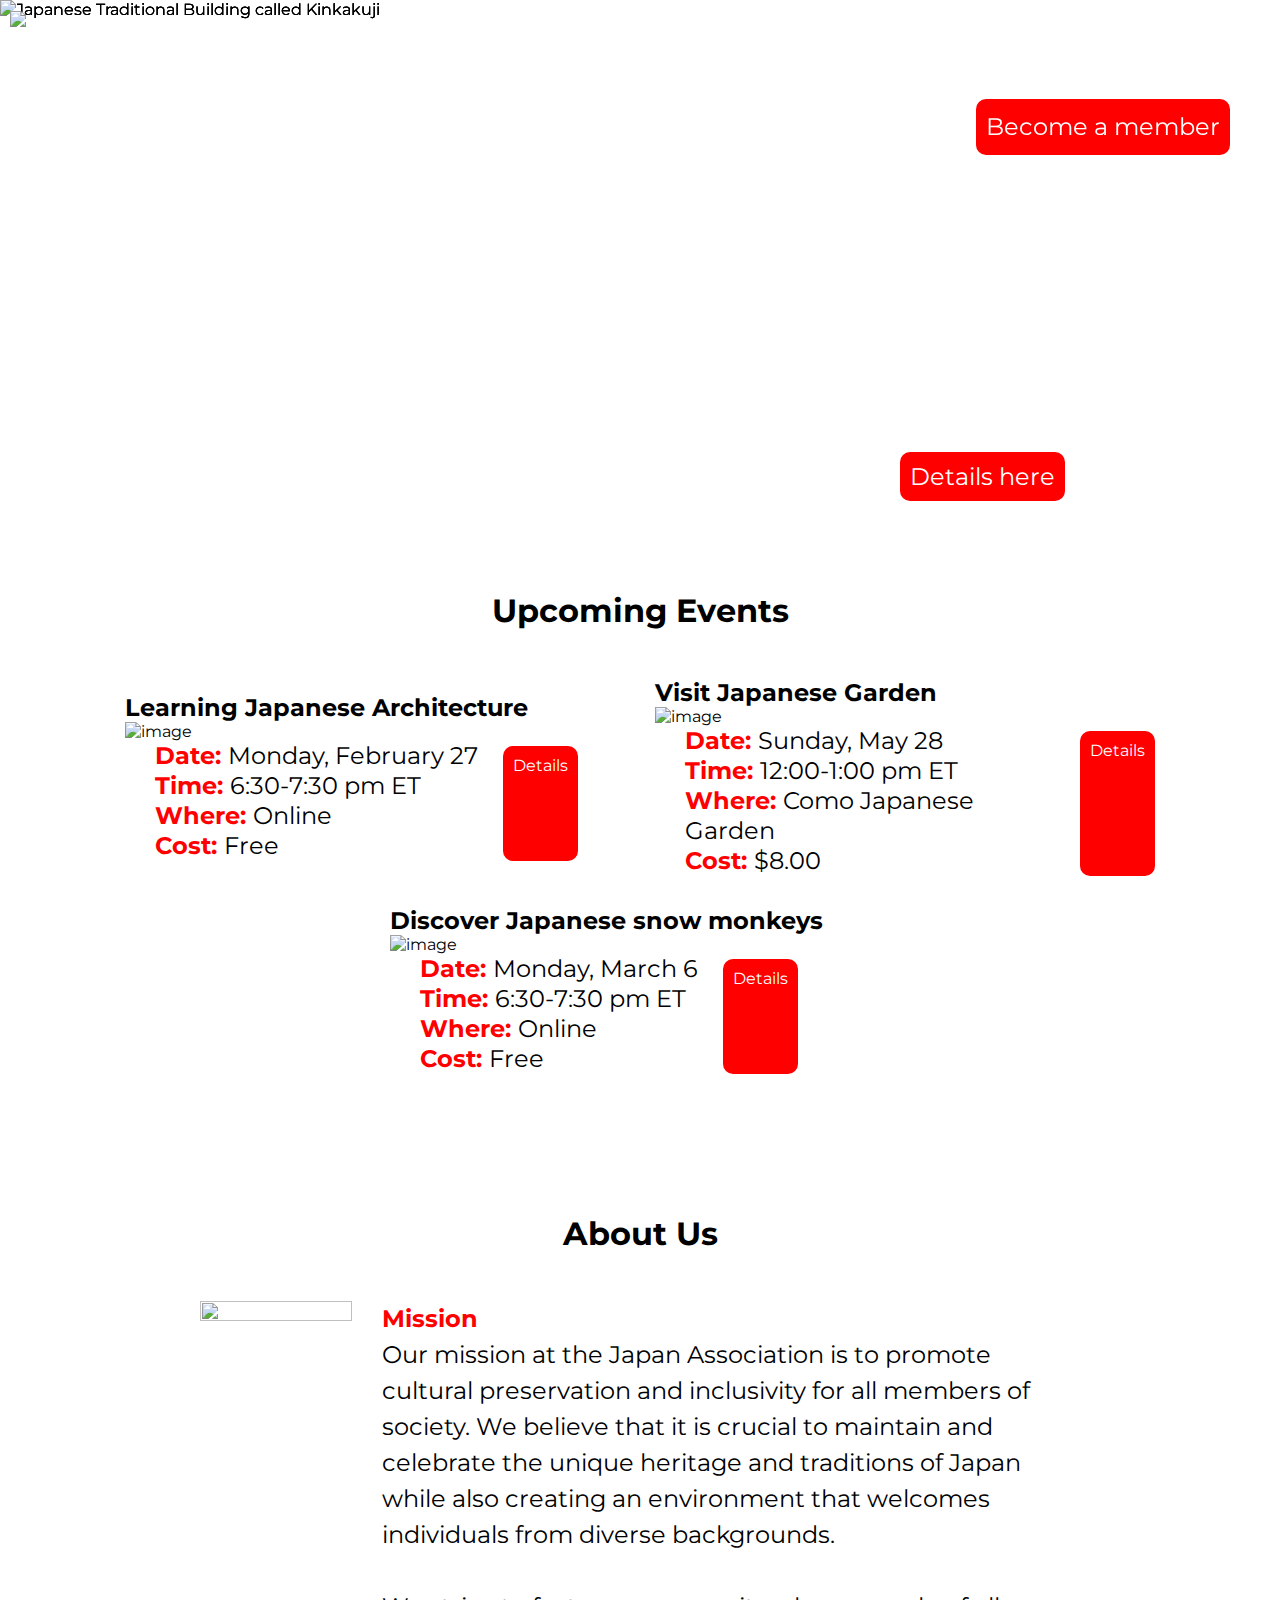
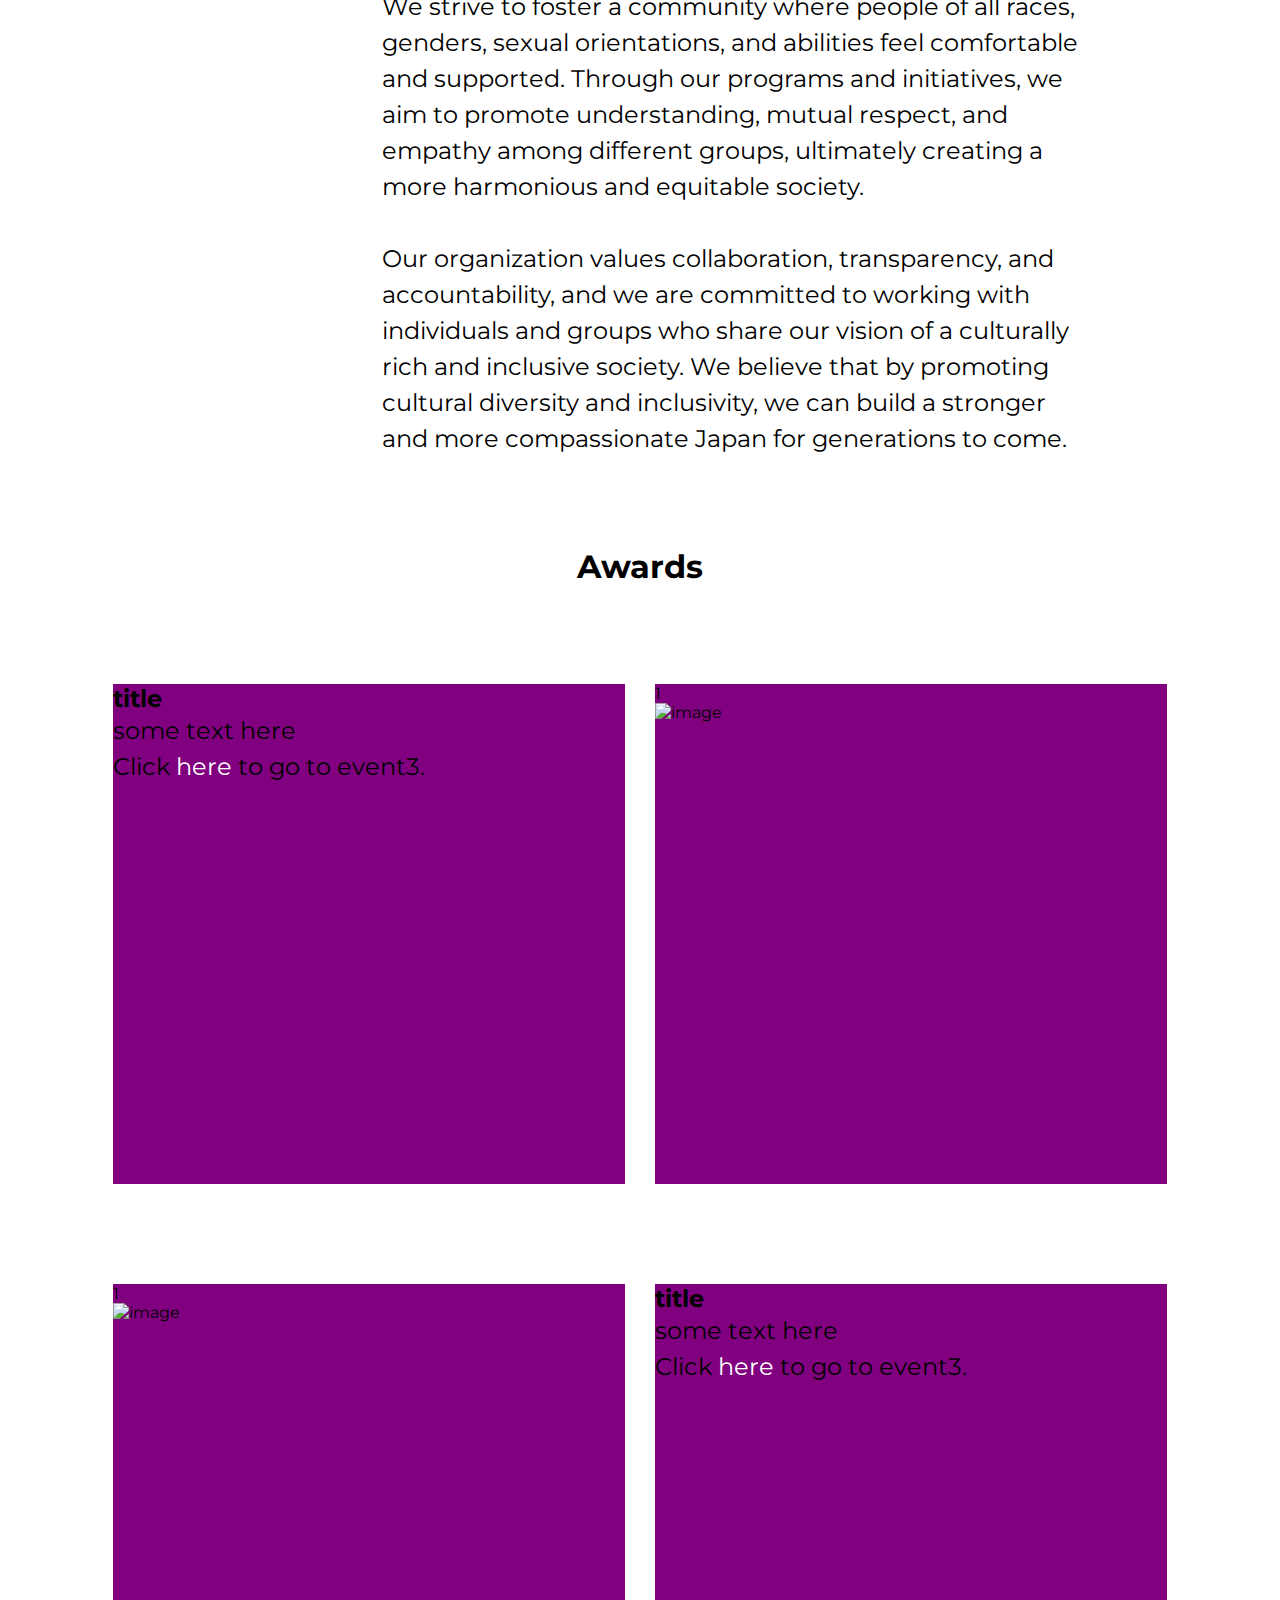
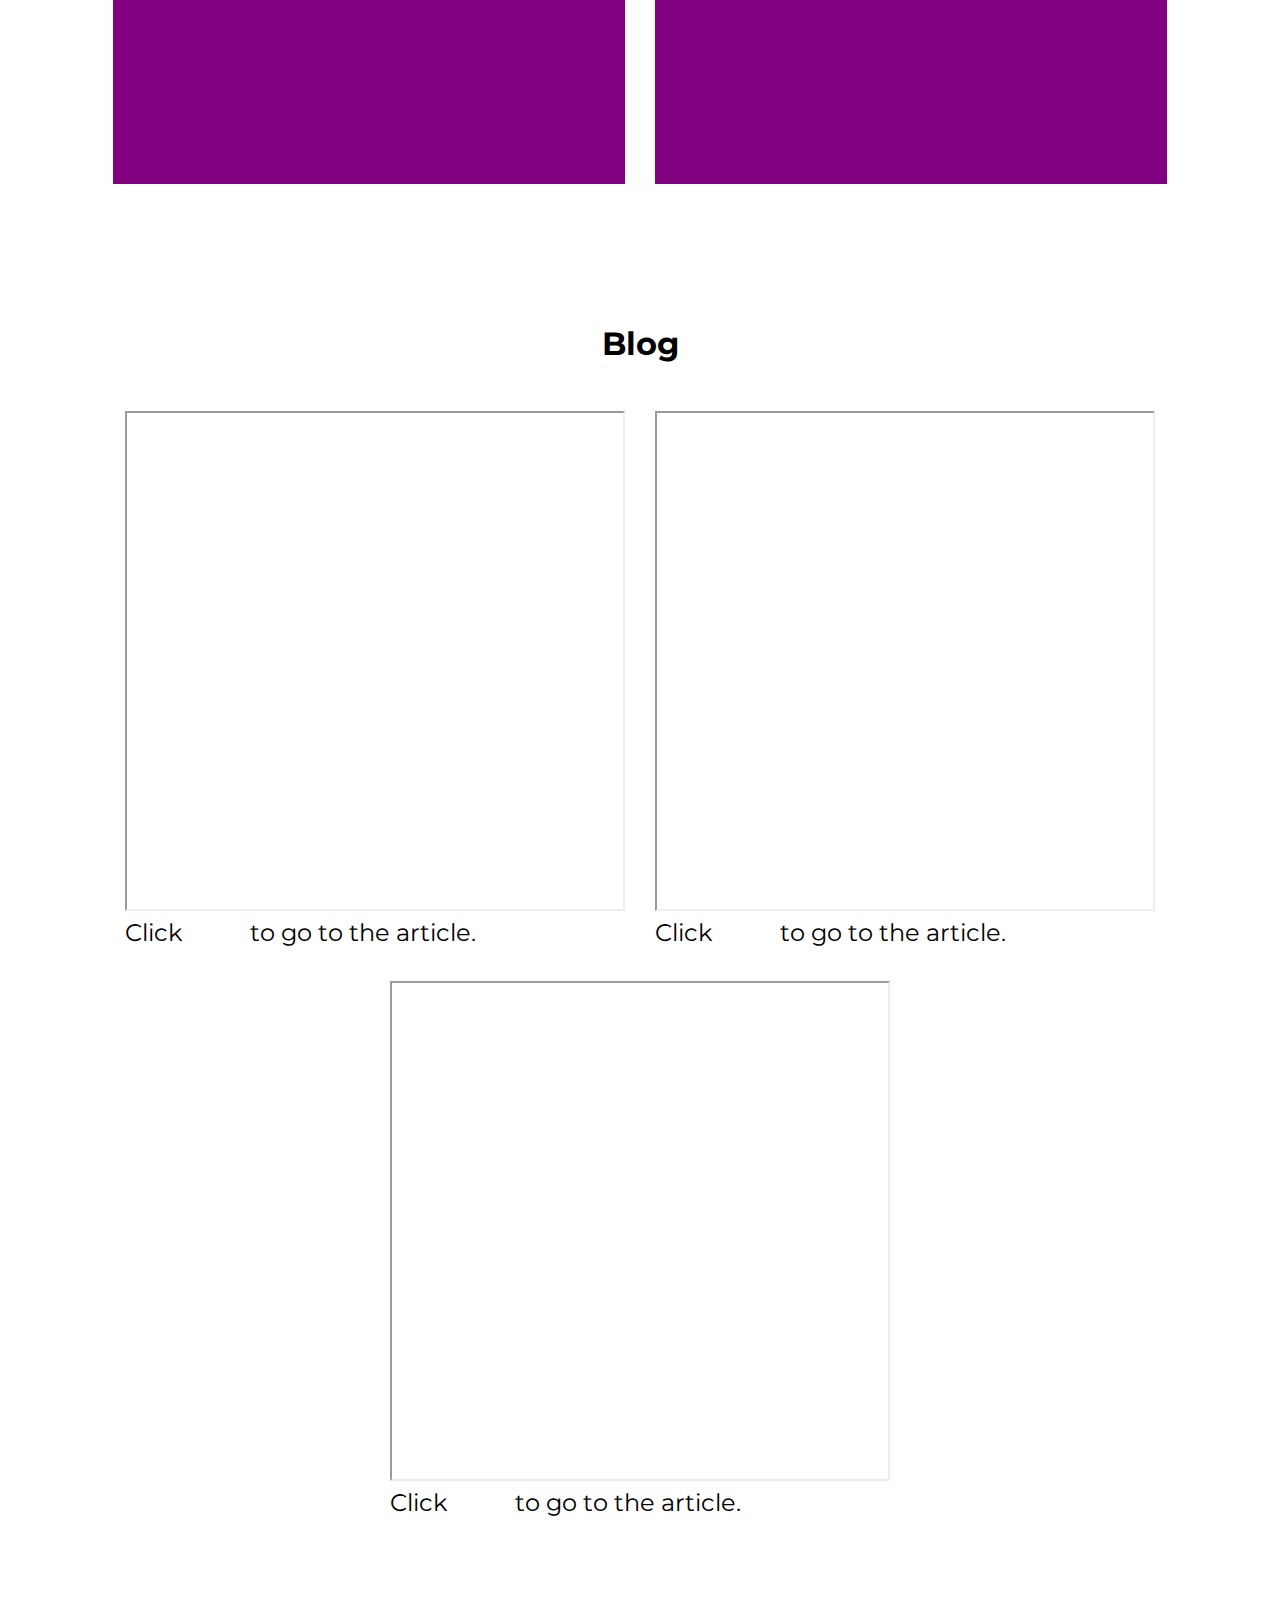
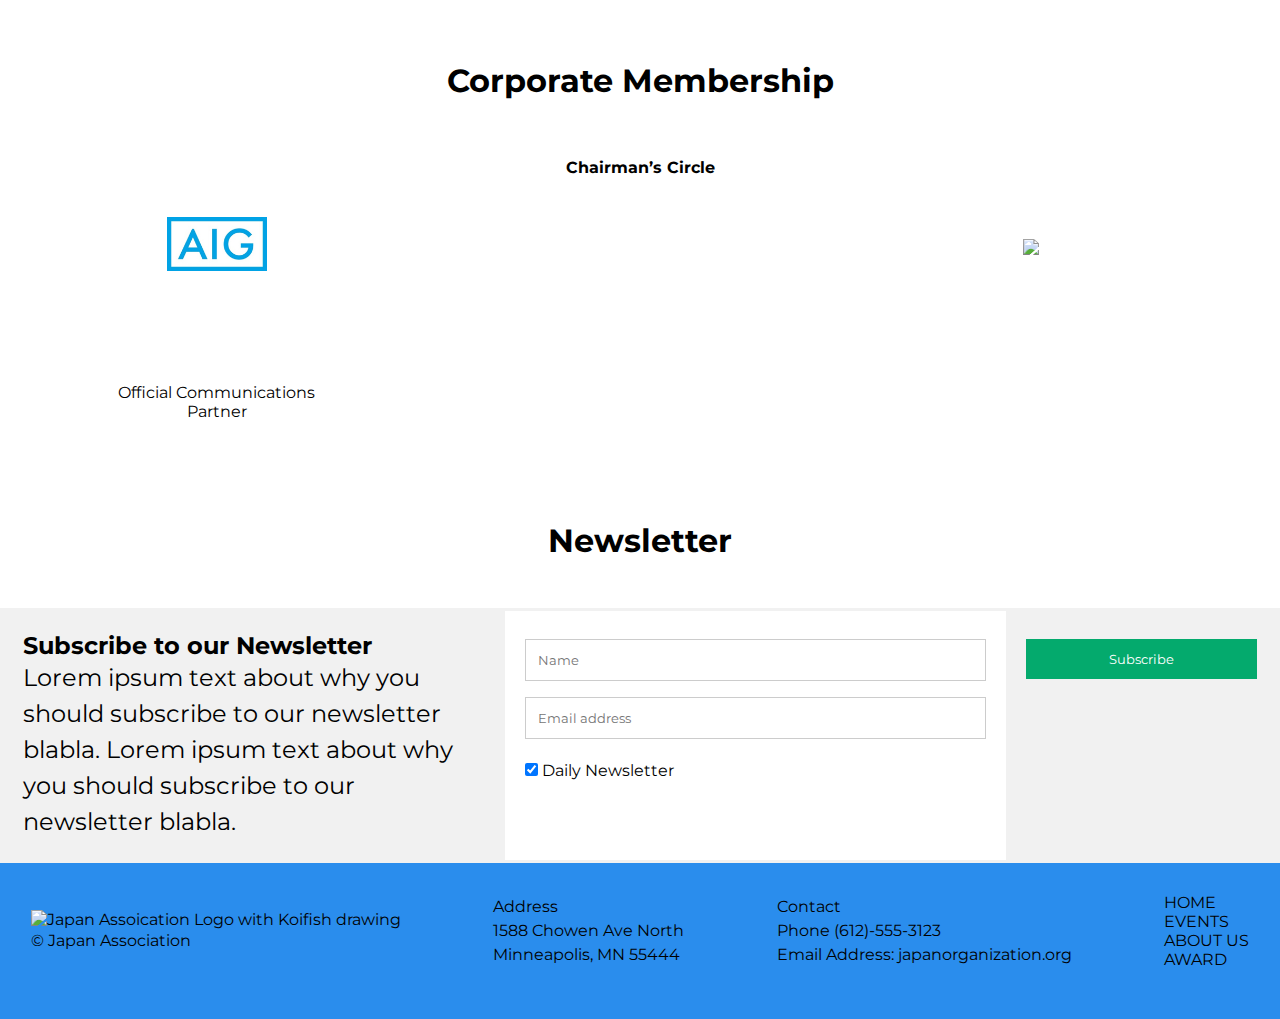
==== index.html @ a6bdae88 "added events images" ====
<!DOCTYPE html>
<html lang="en">

<head>
    <meta charset="UTF-8">
    <meta http-equiv="X-UA-Compatible" content="IE=edge">
    <meta name="viewport" content="width=device-width, initial-scale=1.0">
    <title>Japanese Association</title>
    <link rel="stylesheet" href="style.css">
    <script defer src="script.js"></script>
</head>

<body>
    <img id="hero-image" src="images/sakura-season.jpg" alt="Japanese Traditional Building called Kinkakuji">
    <img id="hero-image" src="https://cdn.pixabay.com/photo/2020/07/23/01/16/heritage-5430081_960_720.jpg"
        alt="Japanese Traditional Building called Kinkakuji">
    <img id="hero-image" src="https://cdn.pixabay.com/photo/2016/11/14/03/43/kimono-1822520_960_720.jpg"
        alt="Japanese Traditional Building called Kinkakuji">



    <header class="header">
        <img id="logo" src="images/Koifish-blue.png" alt="Japan Assoication Logo with Koifish drawing" width="100px">
        <ul class="links">
            <li class="link-item">
                <a href="#home" class="link">HOME</a>
            </li>
            <li class="link-item">
                <a href="#events" class="link">EVENTS</a>
            </li>
            <li class="link-item">
                <a href="#about-us" class="link">ABOUT US</a>
            </li>
            <li class="link-item">
                <a href="#award" class="link">AWARD</a>
            </li>
            <li class="link-item member-btn">
                <a href="membership.html" class="link">Become a member</a>
            </li>
        </ul>
    </header>
    <div>
        <h1>Learning Japan Together</h1>
        <p class="header-text">We can discover the cultural new perspective. We can discover the cultural new
            perspective</p>
        <a class="detail-btn" href="#recipe-btn">Details here</a>
    </div>
    <main>
        <section class="event">
            <h1 class="section-header">Upcoming Events</h1>
            <div class="card">
                <div class="item item01">
                    <figure>
                        <h2><a class="event-title-link" href="event1.html#event1-bottom">Learning Japanese Architecture</a></h2>
                        <img class="event-image" src="images/kinkakuji2.jpg" alt="image" width="">
                        <div class="fc-event">
                            <ul class="event-ul">
                                <li class="event-info"><strong>Date: </strong> Monday, February 27</li>
                                <li class="event-info"><strong>Time: </strong>6:30-7:30 pm ET</li>
                                <li class="event-info"><strong>Where: </strong>Online</li>
                                <li class="event-info"><strong>Cost: </strong>Free</li>
                            </ul>
                            <a class="rsvp-btn event-btn" href="#recipe-btn">Details</a>
                        </div>
                    </figure>
                </div>
                <div class="item item02">
                    <figure>
                        <h2><a class="event-title-link" href="event2.html#event2-bottom">Visit Japanese Garden</a></h2>
                        <img class="event-image" src="https://images.unsplash.com/photo-1615980460296-3fff46484fb1?ixlib=rb-4.0.3&ixid=MnwxMjA3fDB8MHxwaG90by1wYWdlfHx8fGVufDB8fHx8&auto=format&fit=crop&w=1170&q=80" alt="image" width="">
                        <div class="fc-event">
                            <ul class="event-ul">
                                <li class="event-info"><strong>Date: </strong> Sunday, May 28</li>
                                <li class="event-info"><strong>Time: </strong>12:00-1:00 pm ET</li>
                                <li class="event-info"><strong>Where: </strong>Como Japanese Garden</li>
                                <li class="event-info"><strong>Cost: </strong>$8.00</li>
                            </ul>
                            <a class="rsvp-btn event-btn" href="#recipe-btn">Details</a>
                        </div>
                    </figure>
                </div>
                <div class="item item03">
                    <h2><a class="event-title-link" href="event3.html#event3-bottom">Discover Japanese snow monkeys</a></h2>
                    <img class="event-image" src="images/japanese-monkey.jpg" alt="image" width="">
                    <div class="fc-event">
                        <ul class="event-ul">
                            <li class="event-info"><strong>Date: </strong> Monday, March 6</li>
                            <li class="event-info"><strong>Time: </strong>6:30-7:30 pm ET</li>
                            <li class="event-info"><strong>Where: </strong>Online</li>
                            <li class="event-info"><strong>Cost: </strong>Free</li>
                        </ul>
                        <a class="rsvp-btn event-btn" href="#recipe-btn">Details</a>
                    </div>
                </div>
            </div>
        </section>
        <section class="about-us">
            <h1 class="section-header">About Us</h1>
            <div class="fc-about-us">
                <img class="second-hero" width="300" height="300" src="https://images.unsplash.com/photo-1500350871456-720898d487ac?ixlib=rb-4.0.3&ixid=MnwxMjA3fDB8MHxwaG90by1wYWdlfHx8fGVufDB8fHx8&auto=format&fit=crop&w=688&q=80">
                <p id="mission-paragraph"> <strong>Mission</strong><br> Our mission at the Japan Association is to promote cultural preservation and inclusivity for all
                    members of society.
                    We believe that it is crucial to maintain and celebrate the unique heritage and traditions of Japan
                    while
                    also creating an environment that welcomes individuals from diverse backgrounds. <br><br>

                    We strive to foster a community where people of all races, genders, sexual orientations, and
                    abilities feel comfortable and supported.
                    Through our programs and initiatives, we aim to promote understanding, mutual respect,
                    and empathy among different groups, ultimately creating a more harmonious and equitable society. <br><br>

                    Our organization values collaboration, transparency, and accountability, and we are committed to
                    working with individuals and groups who share our vision of a culturally rich and inclusive society.
                    We believe that by promoting cultural diversity and inclusivity, we can build a stronger and more
                    compassionate Japan for generations to come.
                </p>
            </div>
        </section>
        <section class="award">
            <h1 class="section-header">Awards</h1>
            <div class="card">
                <div class="item gazou">
                    1
                    <figure>
                        <img id="asside-image1" src="images/flog-statue.jpg" alt="image">
                    </figure>
                </div>
                <div class="item item05">
                    <h2>title</h2>
                    <p>some text here</p>
                    <p>Click <a href="award1.html#award1-bottom">here</a> to go to event3.</p>
                </div>
            </div>
            <div class="card">
                <div class="item gazou">
                    1
                    <figure>
                        <img id="asside-image1" src="images/flog-statue.jpg" alt="image">
                    </figure>
                </div>
                <div class="item item05">
                    <h2>title</h2>
                    <p>some text here</p>
                    <p>Click <a href="award2.html#award2-bottom">here</a> to go to event3.</p>
                </div>
            </div>
        </section>
        <article class="blog">
            <h1 class="section-header">Blog</h1>
            <div class="card">
                <div class="item item01">
                    <figure>
                        <iframe src="https://www.tofugu.com/series/japanese-yoga-vocabulary/" height="500px"
                            width="500px"></iframe>
                        <p>Click <a href="https://www.tofugu.com/series/japanese-yoga-vocabulary/">here</a> to go to the
                            article.</p>
                    </figure>
                </div>
                <div class="item item02">
                    <iframe src="https://www.tofugu.com/japanese/expressing-uncertainty-in-japanese/" height="500px"
                        width="500px"></iframe>
                    <p>Click <a href="https://www.tofugu.com/japanese/expressing-uncertainty-in-japanese/">here</a> to
                        go to the article.</p>
                </div>
                <div class="item item03">
                    <iframe src="https://www.tofugu.com/reviews/dogen-japanese-phonetics/" height="500px"
                        width="500px"></iframe>
                    <p>Click <a href="https://www.tofugu.com/reviews/dogen-japanese-phonetics/">here</a> to go to the
                        article.</p>
                </div>
            </div>
        </article>
        <section class="corporate">
            <h1 class="section-header">Corporate Membership</h1>
            <table style="border-spacing: 10px;" width="100%">
                <thead>
                    <tr>
                        <th colspan="3" style="text-align: center;">Chairman’s Circle</th>
                    </tr>
                </thead>
                <tbody>
                    <tr>
                        <td style="text-align: center; vertical-align: middle; padding-top: 30px;" width="33%"><a
                                target="_blank" href="https://www.daikinapplied.com/"><img decoding="async"
                                    src="images/logo_AIG_190_103.jpg" alt="Daikin logo" width="100" height="54"></a>
                        </td>
                        <td style="text-align: center; vertical-align: middle; padding-top: 30px;" width="33%"><a
                                target="_blank" href="https://online.citi.com/US/login.do"><img decoding="async"
                                    loading="lazy" src="images/logo_citi_181_117-1.png" alt="Citi" width="82"
                                    height="53" align="middle"></a></td>
                        <td style="text-align: center; vertical-align: middle; padding-top: 30px;" width="33%"><a
                                target="_blank" href="https://www2.deloitte.com/us/en.html"><img decoding="async"
                                    src="http://www2.deloitte.com/content/dam/assets/logos/Deloitte_logo_PRI.svg"
                                    alt="Deloitte" width="135" align="middle"></a></td>
                    </tr>
                    <tr>
                        <td style="text-align: center; vertical-align: middle; padding-top: 60px;" width="33%"><a
                                target="_blank" href="https://fgh.com/"><img decoding="async" loading="lazy"
                                    src="images/FGS_LOGOMARK_RGB_HOR_BLACK.png" alt="FGH" width="170"
                                    height="auto"></a><br><br>Official Communications<br>Partner
                        </td>
                        <td style="text-align: center; vertical-align: middle; padding-top: 50px;" width="33%"><a
                                target="_blank" href="https://www.toyota.com/"><img decoding="async" loading="lazy"
                                    src="images/logo_toyota_350x67-1.png" alt="TOYOTA" width="135" height="26"></a></td>
                        <td style="text-align: center; vertical-align: middle; padding-top: 50px;" width="33%"><a
                                target="_blank" href="https://www.xcoal.com/"><img decoding="async" loading="lazy"
                                    src="images/logo_xcoal_201_109.png" alt="Xcoal Energy &amp; Resources" width="115"
                                    height="62"></a></td>
                    </tr>
                </tbody>
            </table>
        </section>
    </main>
    <aside>
        <h1 class="section-header">Newsletter</h1>
        <form action="/action_page.php">
            <div class="fc-form">
                <div class="container subscribe-text">
                    <h2>Subscribe to our Newsletter</h2>
                    <p>Lorem ipsum text about why you should subscribe to our newsletter blabla. Lorem ipsum text about
                        why
                        you should subscribe to our newsletter blabla.</p>
                </div>

                <div class="container fields" style="background-color:white">
                    <input type="text" placeholder="Name" name="name" required>
                    <input type="text" placeholder="Email address" name="mail" required>
                    <label>
                        <input type="checkbox" checked="checked" name="subscribe"> Daily Newsletter
                    </label>
                </div>

                <div class="container form-btn">
                    <input type="submit" value="Subscribe">
                </div>
            </div>
        </form>

        <footer>
            <div class="footer-fc">
                <div class="item footer1">
                    <img id="logo-footer" src="images/Koifish-blue.png"
                        alt="Japan Assoication Logo with Koifish drawing" width="100px">

                    <p class="footer-contact">&copy; Japan Association</p>
                </div>

                <div class="item footer2">
                    <p class="footer-contact">
                        Address <br>
                        1588 Chowen Ave North <br>
                        Minneapolis, MN 55444 <br>
                    </p>
                </div>

                <div class="item footer3">
                    <p class="footer-contact">
                        Contact <br>
                        Phone (612)-555-3123 <br>
                        Email Address: japanorganization.org<br>

                    </p>

                </div>
                <div class="item footer4">
                    <div class="column links footer-contact">
                        <ul id="footer-ul">
                            <li><a href="#home">HOME</a></li>
                            <li><a href="#events">EVENTS</a></li>
                            <li><a href="#about-us">ABOUT US</a></li>
                            <li><a href="#award">AWARD</a></li>
                        </ul>
                    </div>
                </div>

            </div>

        </footer>
</body>

</html>
---- style.css ----
/* reference: https://www.youtube.com/watch?v=axQ7eN2oPu0 */



@import url('https://fonts.googleapis.com/css2?family=Montserrat:wght@300;500&family=Roboto:wght@300;400&display=swap');


/******************************************
/* CSS
/*******************************************/

/* Box Model Hack */
* {
    box-sizing: border-box;
}


* {
    padding: 0;
    margin: 0;
    font-family: 'Montserrat', sans-serif;
}

/******************************************
/* LAYOUT
/*******************************************/


body {
    /* height: 5000px; */
    /*To test the nav functionality - we can change later*/
    position: relative;
    overflow-x: hidden;
}

a {
    text-decoration: none;
    /*To remove the underline*/
    color: white;
}

ul {
    list-style: none;
    /*To remove bullet point*/
}

#logo {
    display: inline-block;
    /*This makes height works with inline.*/
    margin-left: -20px;
    margin-top: 20px;
}

#hero-image {
    width: 100%;
    /*To use for entire screen*/
    height: 90vh;
    object-fit: cover;
    /*To use for aspect ratio*/
    position: absolute;
    top: 0;
    left: 0;
    z-index: -1;
    filter: brightness(1)
}

.header {
    display: flex;
    align-items: center;
    justify-content: space-between;
    padding: 10px 50px;
    color: white;
    position: fixed;
    /* position: sticky; */
    /*To be stickly nav*/
    width: 100%;
    z-index: 99999999;
    transition: all 0.5s;
}

.header-scrolled {
    background-color: black;
    box-shadow: 0 3px 10px rgba(0, 0, 0, 0.15);
}

.links {
    display: flex;
    column-gap: 30px;
    flex-wrap: wrap;
    /* Keiko: This fixed the issue of the different dimensions, such as phone device*/
}

.link {
    color: white;
    font-size: x-large;
}

.link-item a:visited {
    color: purple;
    text-decoration: underline;
}

.link-item a:hover {
    color: darkorange;
    cursor: pointer;
}

.link-item a:active {
    color: red;
    text-decoration: underline;
}

div h1 {
    position: relative;
    /*This makes outside of the shadow of background image */
    color: white;
    font-size: 3rem;
    text-align: center;
    line-height: 8rem;
    padding-top: 15rem;
}

p.header-text {
    position: relative;
    /*This makes outside of the shadow of background image */
    color: white;
    font-size: 1.5rem;
    text-align: center;

}

a.detail-btn {
    display: inline-block;
    /*This makes height works with inline.*/
    background-color: red;
    position: relative;
    /*This makes outside of the shadow of background image */
    text-align: center;
    border-radius: 10px;
    font-size: 1.5rem;
    text-decoration: none;
    padding: 10px;
    color: white;
    transition-duration: 0.4s;
    margin-left: 900px;
    margin-top: 3rem;

}

a.detail-btn:hover {
    background-color: #4CAF50;
    /* Green */
    color: white;
}

.member-btn {
    display: inline-block;
    /*This makes height works with inline.*/
    background-color: red;
    position: relative;
    /*This makes outside of the shadow of background image */
    text-align: center;
    border-radius: 10px;
    font-size: 0.2rem;
    text-decoration: none;
    padding: 10px;
    color: white;
    transition-duration: 0.4s;

}

.section-header {
    position: relative;
    text-align: center;
    margin-top: 90px;
    margin-bottom: 3rem;
    font-size: xx-large
}

.event .card,
.blog .card {
    display: flex;
    justify-content: center;
    flex-direction: row;
    /*This is default of flex */
    flex-wrap: wrap;
    align-items: center;
    gap: 30px;
    /*IE ends support so we can use */
    padding-bottom: 50px;
    /* padding-top: 30px; */

    /* 
    flex-wrap: nowrap;  This is default.

    justify-content: space-around;
    justify-content: space-between;
    justify-content: center;
    justify-content: flex-end;
    justify-content: flex-start; 

    align-items: flex-start; This is default.
    align-items: flex-end;
    align-items: center;

    flex-direction: row; This is default of flex 
    flex-direction: row-reverse;
    flex-direction: colum;
    flex-direction: colum-reverse;

    flex-basis: ;
    flex-grow: ;
    flex-shrink: ;
    */

}

.event-title-link {
    color: black;
}

a.event-title-link:visited {
    color: purple;
    text-decoration: underline;
}

a.event-title-link:hover {
    color: darkorange;
    cursor: pointer;
}

a.event-title-link:active {
    color: red;
    text-decoration: underline;
}

.event .item {
    width: 500px;
    height: 100%;
}

.event-image {
    display: block;
    width: 100%;
    height: 100%;
    object-fit: cover;
}

.fc-event {
    display: flex;
}

.fc-event a.event-btn {

    font-size: 1rem;
    padding: 5px;

    /* display: inline-block; */
    background-color: red;
    position: relative;
    text-align: center;
    border-radius: 10px;
    text-decoration: none;
    padding: 10px;
    color: white;
    transition-duration: 0.4s;
    margin-left: 25px;
    margin-top: 5px;
}

.award-header {
    position: relative;
    text-align: center;

}

.second-hero {
    width: 100%;
    height: auto;
}

.fc-about-us {
    display: flex;
    margin-left: 200px;
    margin-right: 200px;
    gap: 30px;
}

#paragraph {
    margin: 50px;
}

.award .card {
    display: flex;
    justify-content: center;
    flex-direction: row;
    /*This is default of flex */
    flex-wrap: wrap;
    align-items: center;
    gap: 30px;
    /*IE ends support so we can use */
    padding-top: 50px;
    padding-bottom: 50px;
}

.award .card:nth-child(even) {
    flex-direction: row-reverse;
}

.award .item {
    background: purple;
    width: 40%;
    height: 500px;
}

#asside-image1 {
    width: 200px;
    height: 200px;
}


/* reference https://www.w3schools.com/howto/howto_css_newsletter.asp */

.fc-form {
    display: flex;
}

.subscribe-text,
.fields {
    flex: 2;
}

.form-btn {
    flex: 1;
}


form {
    border: 3px solid #f1f1f1;
}

.container {
    padding: 20px;
    background-color: #f1f1f1;
}

input[type=text],
input[type=submit] {
    width: 100%;
    padding: 12px;
    margin: 8px 0;
    display: inline-block;
    border: 1px solid #ccc;
    box-sizing: border-box;
}

input[type=checkbox] {
    margin-top: 16px;
}

input[type=submit] {
    background-color: #04AA6D;
    color: white;
    border: none;
}

input[type=submit]:hover {
    opacity: 0.8;
}




#logo {

    display: inline-block;
    /*This makes height works with inline.*/
    margin-left: -40px;
    margin-top: 1px;
    width: 5%;

}

/* .link {
        font-size: x-small;
    } */

.footer-fc {

    display: flex;
    justify-content: space-around;
    flex-direction: row;
    /*This is default of flex */
    flex-wrap: wrap;
    align-items: center;
    gap: 30px;
    /*IE ends support so we can use */
    padding-bottom: 50px;
    padding-top: 30px;
    background-color: #2a8ded;
}

.column {
    display: flex;
    flex-direction: column;
    padding: 0;
    margin: 0;
    list-style: none;

}

#footer-ul li a {
    color: black;
    text-decoration: none;

}

#footer-ul li a:hover {
    color: #2a8ded;
}

.footer-contact {
    font-size: medium;
}


.event-header {
    color: black;
    font-size: xx-large;
    padding-top: 550px;
}

.event-info {
    font-size: x-large;
    margin-left: 30px;
    line-height: 30px;

}

strong {
    color: red;
}

.event-paragrah {

    max-width: 1000px;
    font-size: 10px;
    margin: 0 auto;
    margin-top: -170px;

}

a.rsvp-btn {
    display: inline-block;
    /*This makes height works with inline.*/
    background-color: red;
    position: relative;
    /*This makes outside of the shadow of background image */
    text-align: center;
    border-radius: 10px;
    font-size: 1.5rem;
    text-decoration: none;
    padding: 10px;
    color: white;
    transition-duration: 0.4s;
    margin-left: 25px;
    margin-top: 5px;

}

a.rsvp-btn:hover {
    background-color: #4CAF50;
    /* Green */
    color: white;
}

/* Small devices */
@media (max-width: 600px) {
    p {
        font-size: 1.25rem;
    }

    .header {
        font-size: 1.25rem;
    }

    #hero-image {
        width: 100%;
        height: 50vh;

    }

    .link {
        font-size: x-large;
    }

    .event-paragrah {}

}

/* Medium/Tablets */
@media (min-width: 601px) and (max-width: 1000px) {
    p {
        font-size: 1.5rem;
        line-height: 1.5;
    }

    .header {
        font-size: 1.5rem;
        line-height: 1.5;
    }

    #hero-image {
        height: 70vh;
    }

    .event-paragrah {}
}

/* Large */
@media (min-width: 1001px) {
    p {
        font-size: 1.5rem;
        line-height: 1.5;
    }

    .header {
        font-size: 1.5rem;
        line-height: 1.5;
    }

    #hero-image {
        height: 60vh;
    }

    .event-paragrah {}
}


/******************************************
/* ADDITIONAL STYLES
/*******************************************/
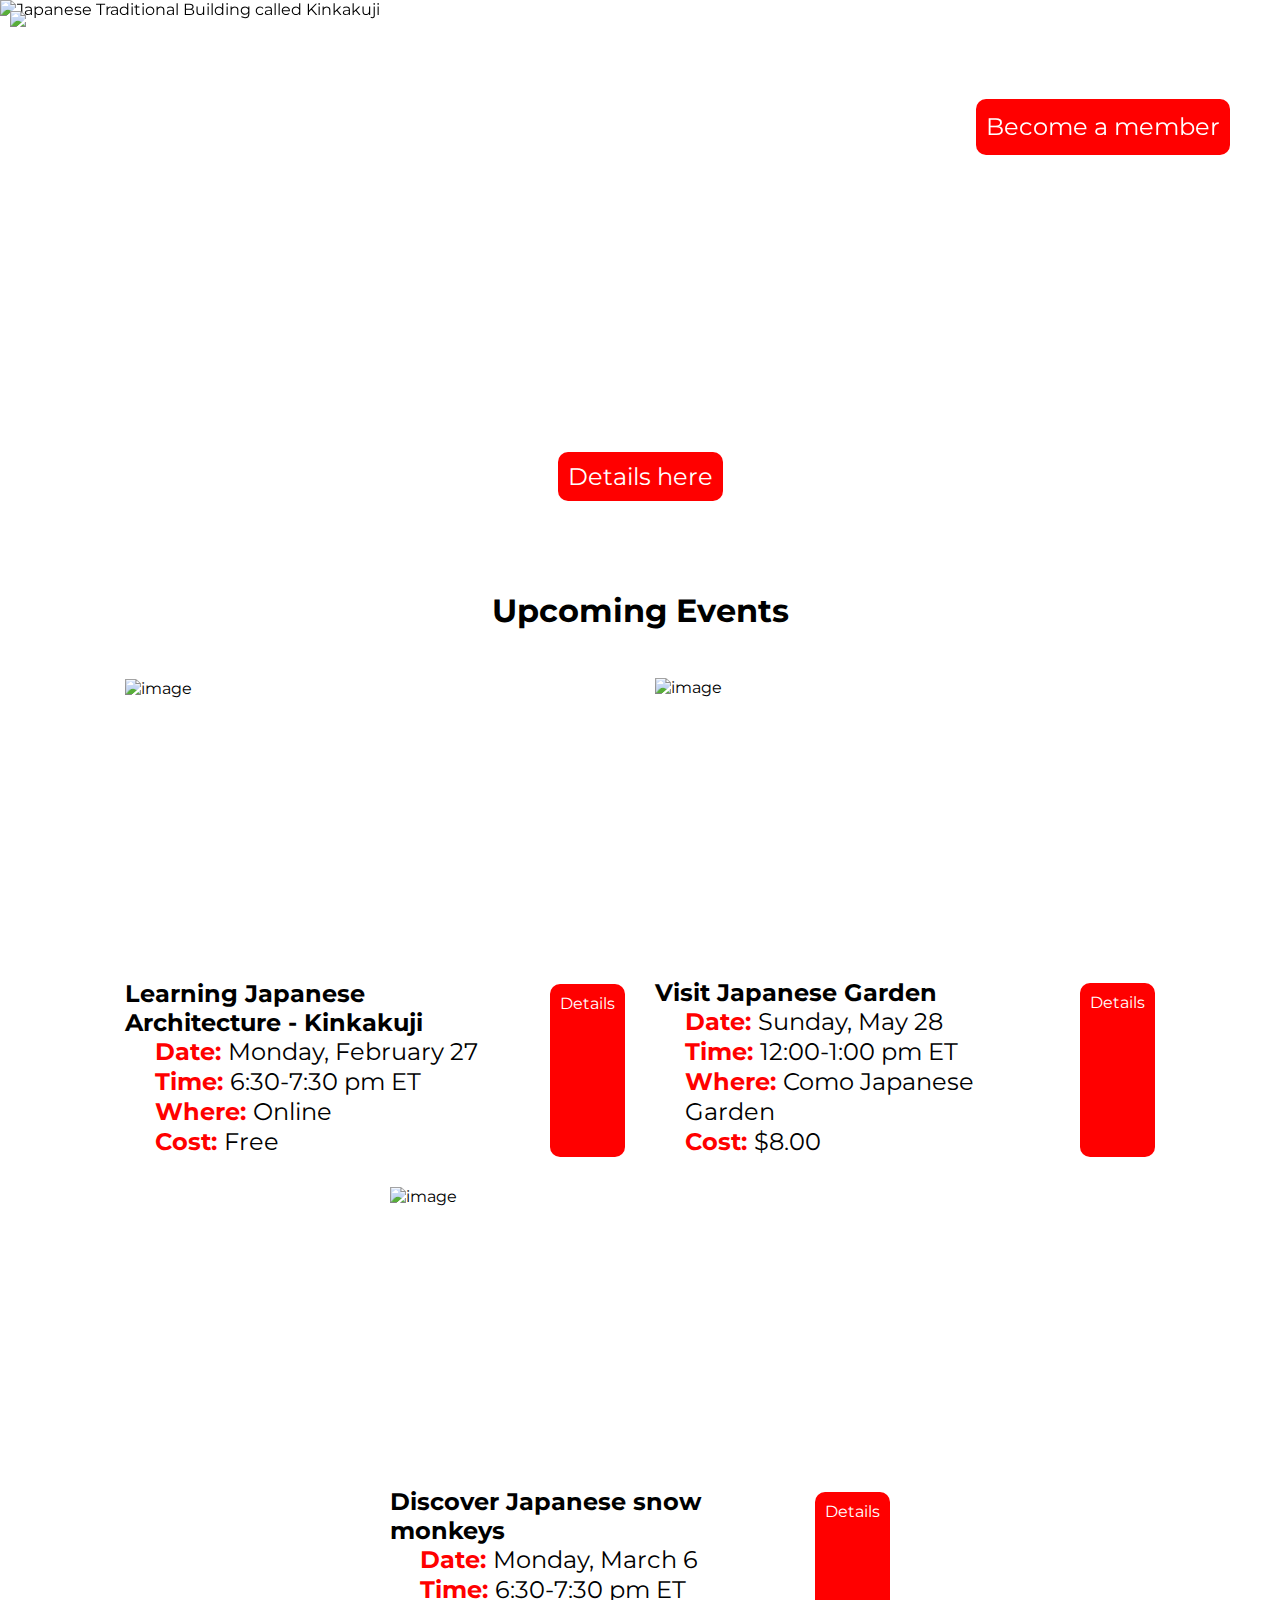
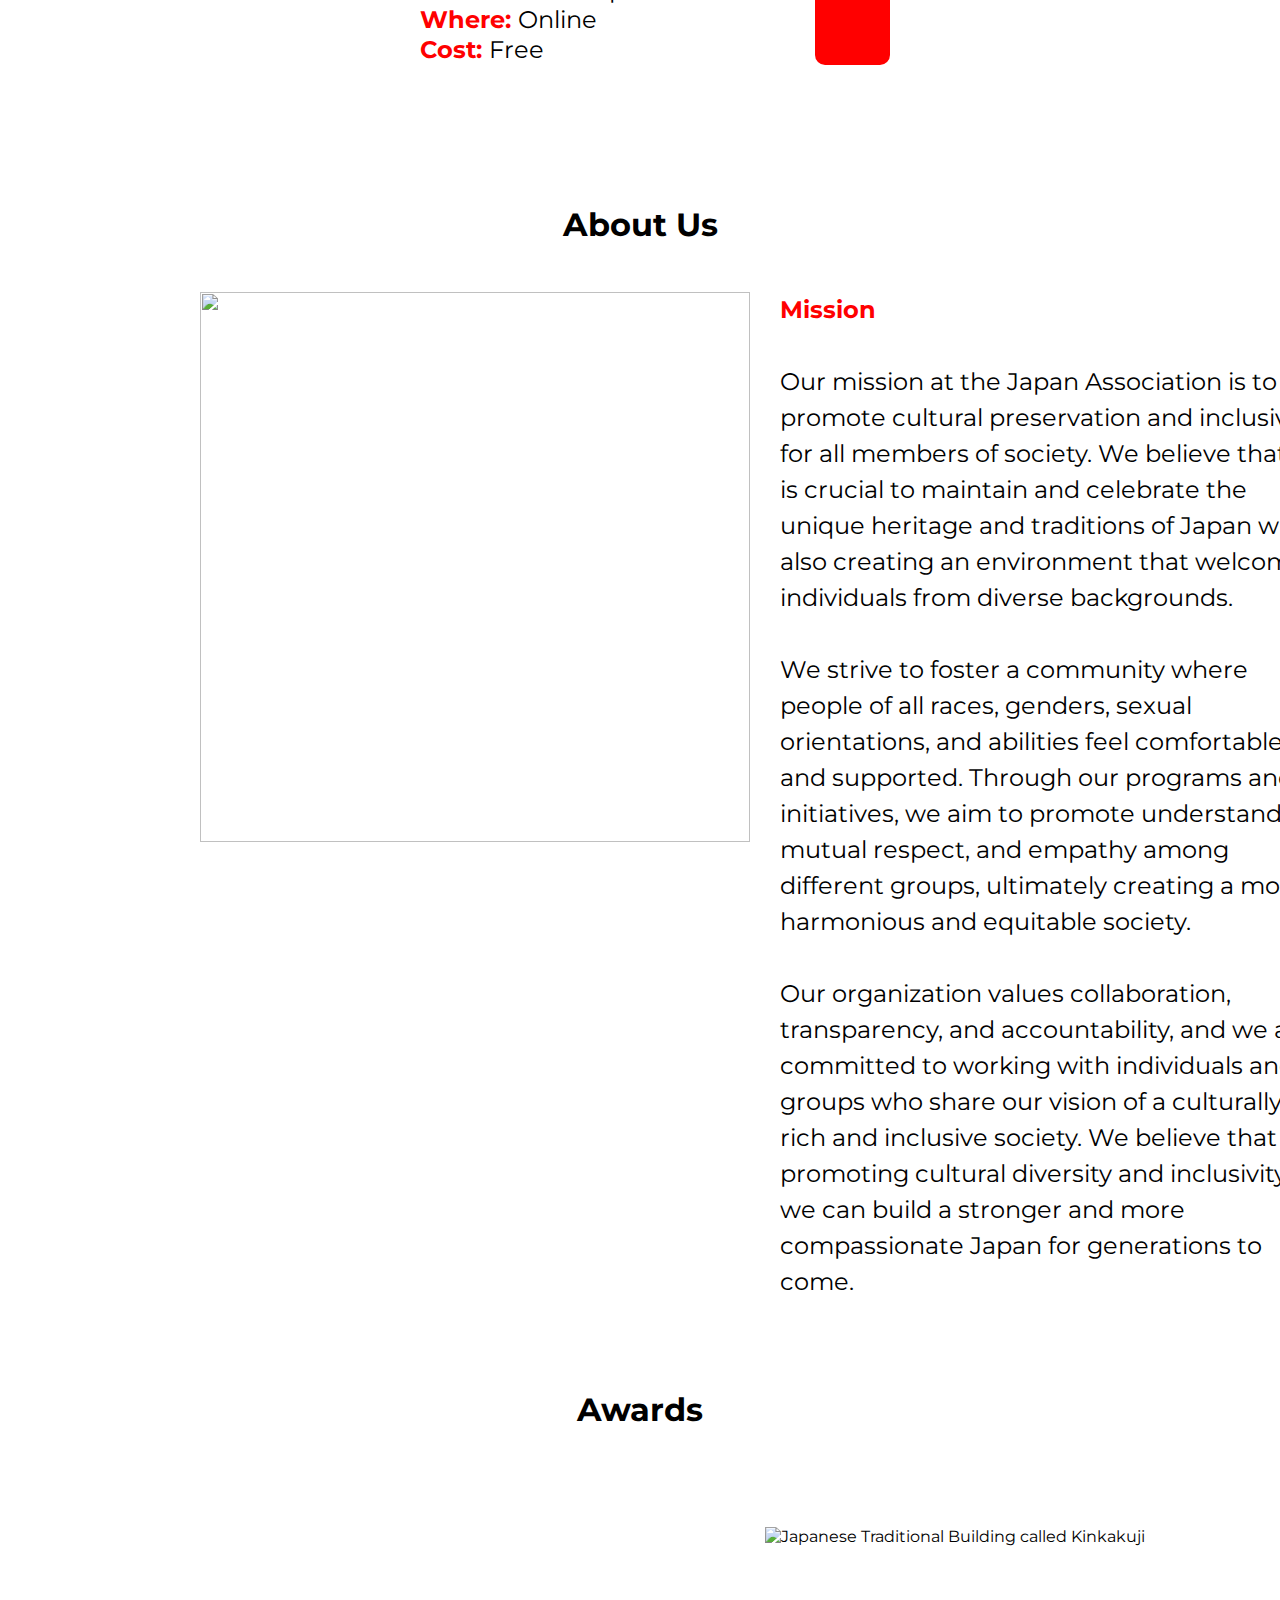
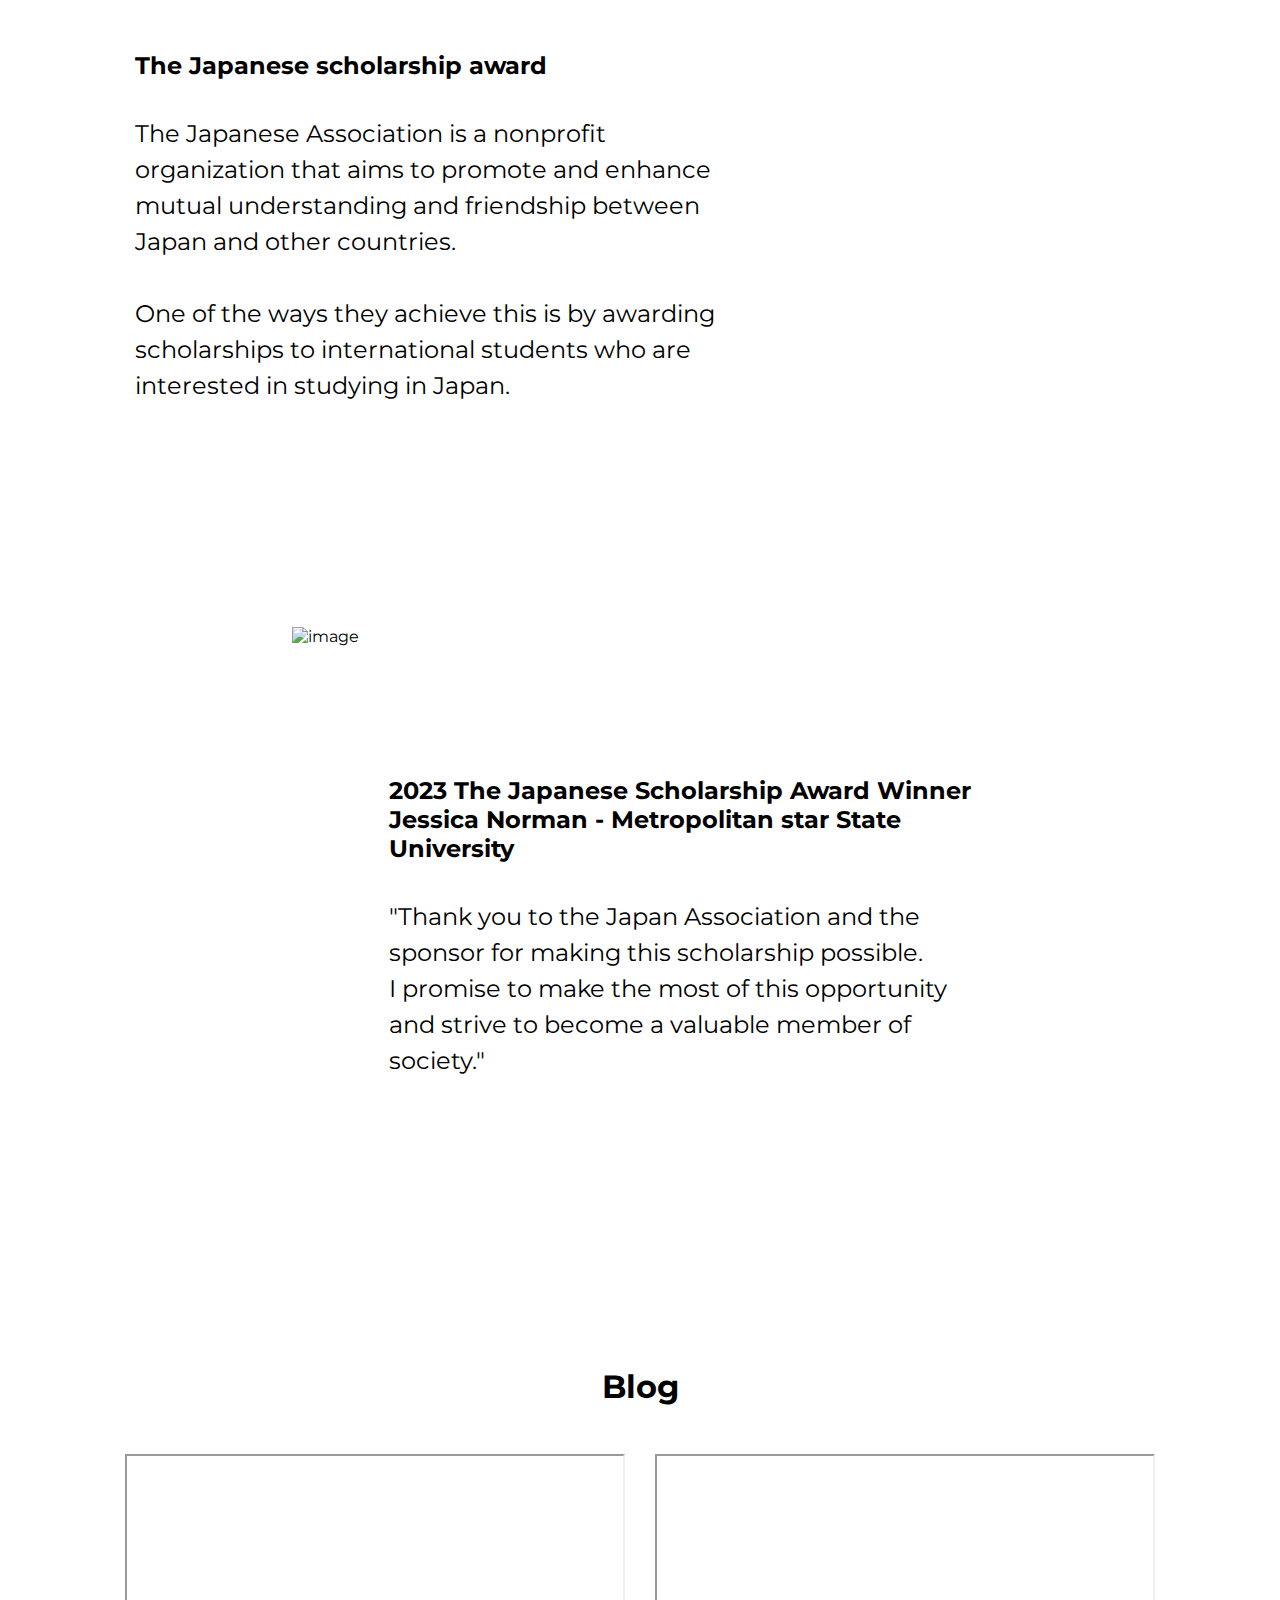
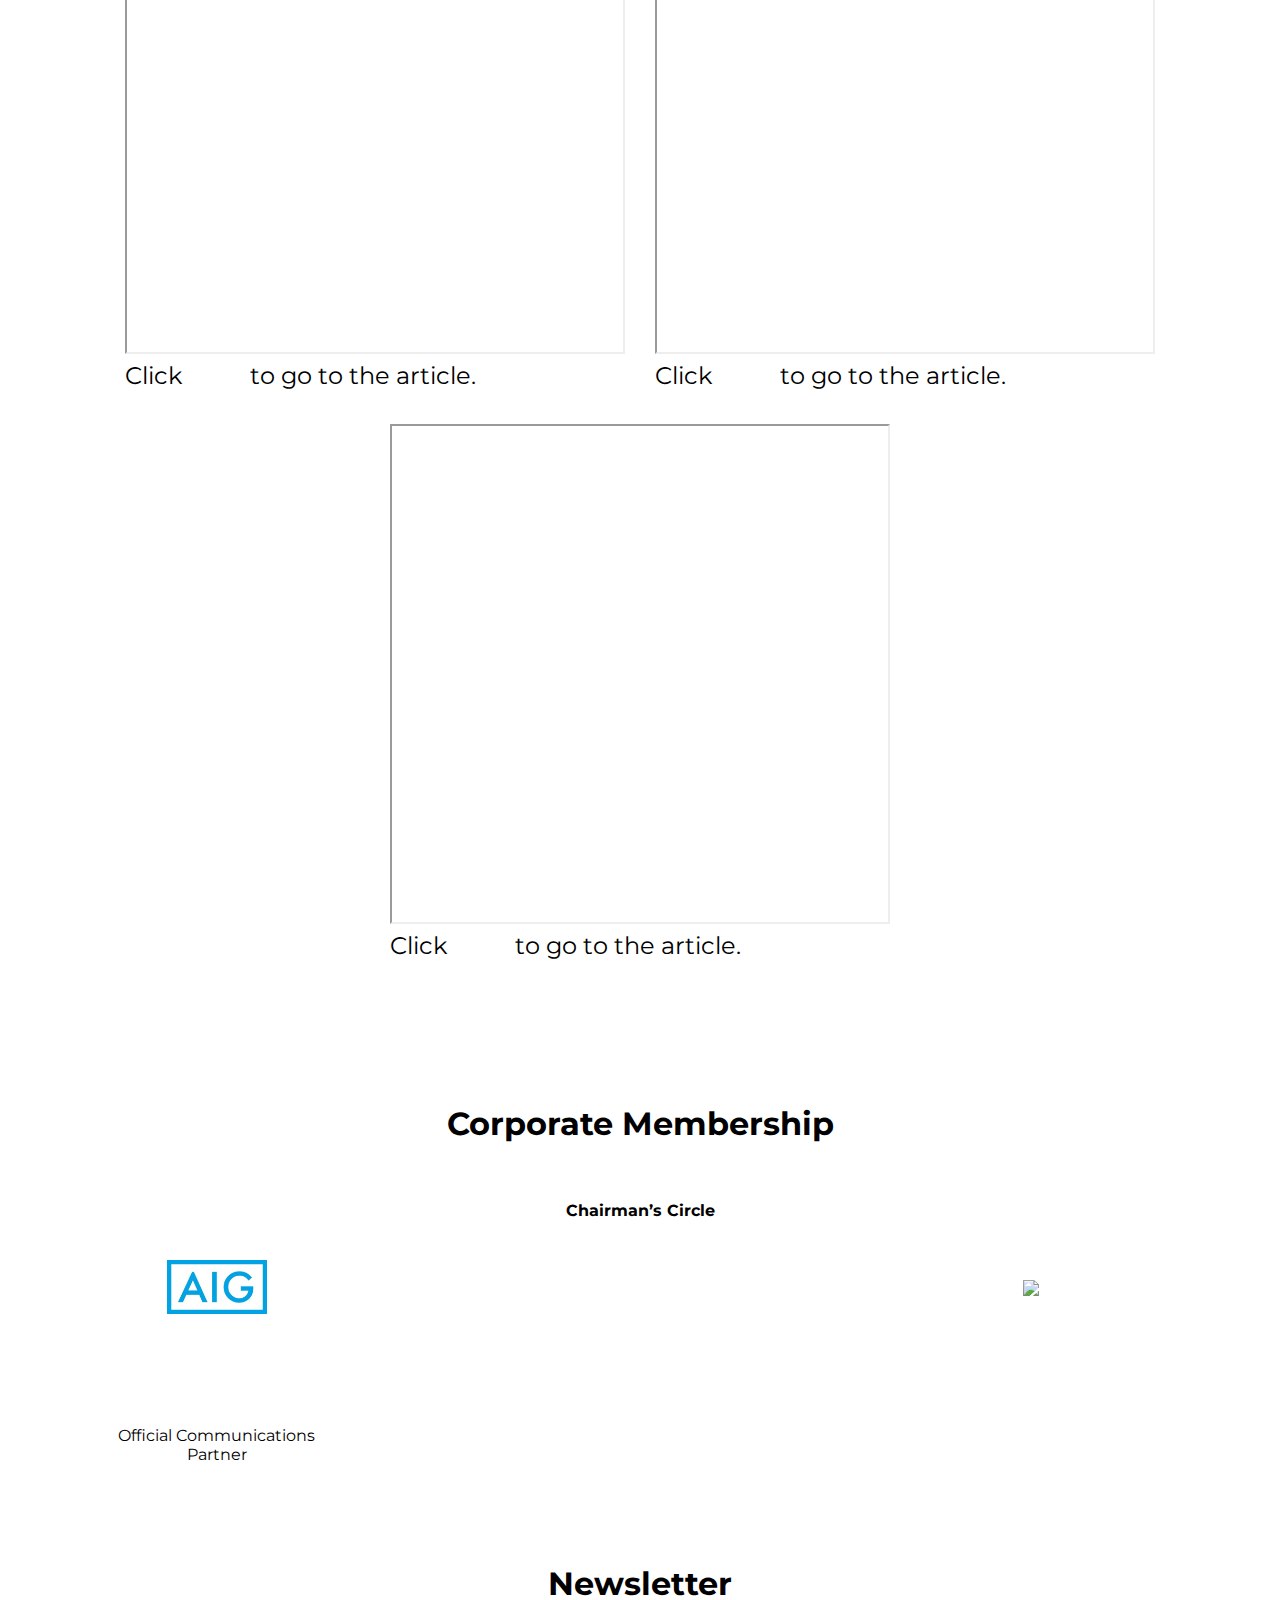
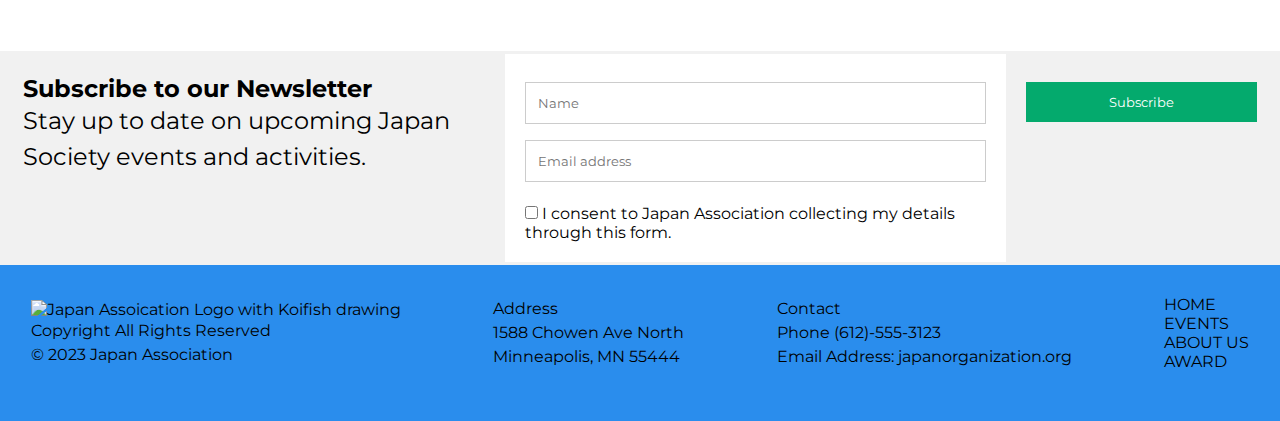
==== commit ff050433: "internal link update" ====
--- a/index.html
+++ b/index.html
@@ -11,14 +11,8 @@
 </head>
 
 <body>
-    <img id="hero-image" src="images/sakura-season.jpg" alt="Japanese Traditional Building called Kinkakuji">
-    <img id="hero-image" src="https://cdn.pixabay.com/photo/2020/07/23/01/16/heritage-5430081_960_720.jpg"
-        alt="Japanese Traditional Building called Kinkakuji">
     <img id="hero-image" src="https://cdn.pixabay.com/photo/2016/11/14/03/43/kimono-1822520_960_720.jpg"
         alt="Japanese Traditional Building called Kinkakuji">
-
-
-
     <header class="header">
         <img id="logo" src="images/Koifish-blue.png" alt="Japan Assoication Logo with Koifish drawing" width="100px">
         <ul class="links">
@@ -39,7 +33,7 @@
             </li>
         </ul>
     </header>
-    <div>
+    <div class="hero-text">
         <h1>Learning Japan Together</h1>
         <p class="header-text">We can discover the cultural new perspective. We can discover the cultural new
             perspective</p>
@@ -51,14 +45,20 @@
             <div class="card">
                 <div class="item item01">
                     <figure>
-                        <h2><a class="event-title-link" href="event1.html#event1-bottom">Learning Japanese Architecture</a></h2>
-                        <img class="event-image" src="images/kinkakuji2.jpg" alt="image" width="">
+                        <div class="event-image-container">
+                            <img class="event-image" src="images/kinkakuji2.jpg" alt="image" width="">
+                        </div>
                         <div class="fc-event">
                             <ul class="event-ul">
+                                <li>
+                                    <h2><a class="event-title-link" href="event1.html#event1-top">Learning Japanese
+                                            Architecture - Kinkakuji</a></h2>
+                                </li>
                                 <li class="event-info"><strong>Date: </strong> Monday, February 27</li>
                                 <li class="event-info"><strong>Time: </strong>6:30-7:30 pm ET</li>
                                 <li class="event-info"><strong>Where: </strong>Online</li>
                                 <li class="event-info"><strong>Cost: </strong>Free</li>
+                                <li></li>
                             </ul>
                             <a class="rsvp-btn event-btn" href="#recipe-btn">Details</a>
                         </div>
@@ -66,10 +66,17 @@
                 </div>
                 <div class="item item02">
                     <figure>
-                        <h2><a class="event-title-link" href="event2.html#event2-bottom">Visit Japanese Garden</a></h2>
-                        <img class="event-image" src="https://images.unsplash.com/photo-1615980460296-3fff46484fb1?ixlib=rb-4.0.3&ixid=MnwxMjA3fDB8MHxwaG90by1wYWdlfHx8fGVufDB8fHx8&auto=format&fit=crop&w=1170&q=80" alt="image" width="">
+                        <div class="event-image-container">
+                            <img class="event-image"
+                                src="https://images.unsplash.com/photo-1615980460296-3fff46484fb1?ixlib=rb-4.0.3&ixid=MnwxMjA3fDB8MHxwaG90by1wYWdlfHx8fGVufDB8fHx8&auto=format&fit=crop&w=1170&q=80"
+                                alt="image" width="">
+                        </div>
                         <div class="fc-event">
                             <ul class="event-ul">
+                                <li>
+                                    <h2><a class="event-title-link" href="event2.html#event2-top">Visit Japanese
+                                            Garden</a></h2>
+                                </li>
                                 <li class="event-info"><strong>Date: </strong> Sunday, May 28</li>
                                 <li class="event-info"><strong>Time: </strong>12:00-1:00 pm ET</li>
                                 <li class="event-info"><strong>Where: </strong>Como Japanese Garden</li>
@@ -80,10 +87,15 @@
                     </figure>
                 </div>
                 <div class="item item03">
-                    <h2><a class="event-title-link" href="event3.html#event3-bottom">Discover Japanese snow monkeys</a></h2>
-                    <img class="event-image" src="images/japanese-monkey.jpg" alt="image" width="">
+                    <div class="event-image-container">
+                        <img class="event-image" src="images/japanese-monkey.jpg" alt="image" width="">
+                    </div>
                     <div class="fc-event">
                         <ul class="event-ul">
+                            <li>
+                                <h2><a class="event-title-link" href="event3.html#event3-top">Discover Japanese snow
+                                        monkeys</a></h2>
+                            </li>
                             <li class="event-info"><strong>Date: </strong> Monday, March 6</li>
                             <li class="event-info"><strong>Time: </strong>6:30-7:30 pm ET</li>
                             <li class="event-info"><strong>Where: </strong>Online</li>
@@ -97,8 +109,10 @@
         <section class="about-us">
             <h1 class="section-header">About Us</h1>
             <div class="fc-about-us">
-                <img class="second-hero" width="300" height="300" src="https://images.unsplash.com/photo-1500350871456-720898d487ac?ixlib=rb-4.0.3&ixid=MnwxMjA3fDB8MHxwaG90by1wYWdlfHx8fGVufDB8fHx8&auto=format&fit=crop&w=688&q=80">
-                <p id="mission-paragraph"> <strong>Mission</strong><br> Our mission at the Japan Association is to promote cultural preservation and inclusivity for all
+                <img class="second-hero" width="300" height="300"
+                    src="https://images.unsplash.com/photo-1500350871456-720898d487ac?ixlib=rb-4.0.3&ixid=MnwxMjA3fDB8MHxwaG90by1wYWdlfHx8fGVufDB8fHx8&auto=format&fit=crop&w=688&q=80">
+                <p id="mission-paragraph"> <strong>Mission</strong><br><br> Our mission at the Japan Association is to
+                    promote cultural preservation and inclusivity for all
                     members of society.
                     We believe that it is crucial to maintain and celebrate the unique heritage and traditions of Japan
                     while
@@ -107,7 +121,8 @@
                     We strive to foster a community where people of all races, genders, sexual orientations, and
                     abilities feel comfortable and supported.
                     Through our programs and initiatives, we aim to promote understanding, mutual respect,
-                    and empathy among different groups, ultimately creating a more harmonious and equitable society. <br><br>
+                    and empathy among different groups, ultimately creating a more harmonious and equitable society.
+                    <br><br>
 
                     Our organization values collaboration, transparency, and accountability, and we are committed to
                     working with individuals and groups who share our vision of a culturally rich and inclusive society.
@@ -120,28 +135,43 @@
             <h1 class="section-header">Awards</h1>
             <div class="card">
                 <div class="item gazou">
-                    1
-                    <figure>
-                        <img id="asside-image1" src="images/flog-statue.jpg" alt="image">
-                    </figure>
+                    <div class="award-image-container">
+                        <img id="award-image1"
+                            src="https://images.unsplash.com/photo-1571260899304-425eee4c7efc?ixlib=rb-4.0.3&ixid=MnwxMjA3fDB8MHxwaG90by1wYWdlfHx8fGVufDB8fHx8&auto=format&fit=crop&w=1170&q=80"
+                            alt="Japanese Traditional Building called Kinkakuji" alt="image">
+                    </div>
                 </div>
                 <div class="item item05">
-                    <h2>title</h2>
-                    <p>some text here</p>
-                    <p>Click <a href="award1.html#award1-bottom">here</a> to go to event3.</p>
+                    <h2><a class="event-title-link" href="award1.html#award1-top">The Japanese scholarship award</a>
+                    </h2>
+                    <p> <br>
+                        The Japanese Association is a nonprofit organization that aims to promote and enhance mutual
+                        understanding and
+                        friendship between Japan and other countries. <br><br>
+                        One of the ways they achieve this is by awarding scholarships to international students who are
+                        interested in studying in Japan.
+                    </p>
                 </div>
             </div>
             <div class="card">
                 <div class="item gazou">
-                    1
-                    <figure>
-                        <img id="asside-image1" src="images/flog-statue.jpg" alt="image">
-                    </figure>
+                    <div class="award-image-container">
+                        <img id="award-image1"
+                            src="https://images.pexels.com/photos/1462630/pexels-photo-1462630.jpeg?auto=compress&cs=tinysrgb&w=1260&h=750&dpr=1"
+                            alt="image">
+
+                    </div>
                 </div>
                 <div class="item item05">
-                    <h2>title</h2>
-                    <p>some text here</p>
-                    <p>Click <a href="award2.html#award2-bottom">here</a> to go to event3.</p>
+                    <h2><a class="event-title-link" href="award2.html#award2-top">2023 The Japanese Scholarship
+                            Award Winner <br>Jessica Norman - Metropolitan star State University</a>
+                    </h2>
+                    <p><br>
+                        <quote>"Thank you to the Japan Association and the sponsor for making this scholarship
+                            possible. <br>
+                            I promise to make the most of this opportunity and strive to become a valuable member of
+                            society."</quote>
+                    </p>
                 </div>
             </div>
         </section>
@@ -187,11 +217,11 @@
                         <td style="text-align: center; vertical-align: middle; padding-top: 30px;" width="33%"><a
                                 target="_blank" href="https://online.citi.com/US/login.do"><img decoding="async"
                                     loading="lazy" src="images/logo_citi_181_117-1.png" alt="Citi" width="82"
-                                    height="53" align="middle"></a></td>
+                                    height="53"></a></td>
                         <td style="text-align: center; vertical-align: middle; padding-top: 30px;" width="33%"><a
                                 target="_blank" href="https://www2.deloitte.com/us/en.html"><img decoding="async"
                                     src="http://www2.deloitte.com/content/dam/assets/logos/Deloitte_logo_PRI.svg"
-                                    alt="Deloitte" width="135" align="middle"></a></td>
+                                    alt="Deloitte" width="135"></a></td>
                     </tr>
                     <tr>
                         <td style="text-align: center; vertical-align: middle; padding-top: 60px;" width="33%"><a
@@ -217,16 +247,15 @@
             <div class="fc-form">
                 <div class="container subscribe-text">
                     <h2>Subscribe to our Newsletter</h2>
-                    <p>Lorem ipsum text about why you should subscribe to our newsletter blabla. Lorem ipsum text about
-                        why
-                        you should subscribe to our newsletter blabla.</p>
+                    <p>Stay up to date on upcoming Japan Society events and activities.</p>
                 </div>
 
                 <div class="container fields" style="background-color:white">
                     <input type="text" placeholder="Name" name="name" required>
                     <input type="text" placeholder="Email address" name="mail" required>
                     <label>
-                        <input type="checkbox" checked="checked" name="subscribe"> Daily Newsletter
+                        <input type="checkbox" unchecked="unchecked" name="subscribe"> I consent to Japan Association
+                        collecting my details through this form.
                     </label>
                 </div>
 
@@ -242,7 +271,8 @@
                     <img id="logo-footer" src="images/Koifish-blue.png"
                         alt="Japan Assoication Logo with Koifish drawing" width="100px">
 
-                    <p class="footer-contact">&copy; Japan Association</p>
+                    <p class="footer-contact"> Copyright All Rights Reserved<br>
+                        &copy; 2023 Japan Association</p>
                 </div>
 
                 <div class="item footer2">
--- a/style.css
+++ b/style.css
@@ -64,6 +64,10 @@
     filter: brightness(1)
 }
 
+img.image-top {
+    object-position: top;
+}
+
 .header {
     display: flex;
     align-items: center;
@@ -127,13 +131,16 @@
     font-size: 1.5rem;
     text-align: center;
 
+}
+
+.hero-text {
+    text-align: center;
 }
 
 a.detail-btn {
     display: inline-block;
     /*This makes height works with inline.*/
     background-color: red;
-    position: relative;
     /*This makes outside of the shadow of background image */
     text-align: center;
     border-radius: 10px;
@@ -142,9 +149,8 @@
     padding: 10px;
     color: white;
     transition-duration: 0.4s;
-    margin-left: 900px;
+
     margin-top: 3rem;
-
 }
 
 a.detail-btn:hover {
@@ -178,6 +184,7 @@
 }
 
 .event .card,
+.card,
 .blog .card {
     display: flex;
     justify-content: center;
@@ -239,6 +246,11 @@
     height: 100%;
 }
 
+.event-image-container{
+    width: 100%;
+    height: 300px;
+  }
+
 .event-image {
     display: block;
     width: 100%;
@@ -276,7 +288,18 @@
 
 .second-hero {
     width: 100%;
-    height: auto;
+    height: 100%;
+    object-fit: cover;
+    min-width: 550px;
+    max-height: 1200px;
+  }
+
+.fc-about-us > * {
+    flex: 1;
+  }
+
+#mission-paragraph {
+    min-width: 550px;
 }
 
 .fc-about-us {
@@ -292,7 +315,6 @@
 
 .award .card {
     display: flex;
-    justify-content: center;
     flex-direction: row;
     /*This is default of flex */
     flex-wrap: wrap;
@@ -307,15 +329,27 @@
     flex-direction: row-reverse;
 }
 
-.award .item {
-    background: purple;
+/* .award .item {
+    background: yellow;
     width: 40%;
     height: 500px;
-}
-
-#asside-image1 {
-    width: 200px;
-    height: 200px;
+} */
+
+.award-image-container{
+    width: 100%;
+    height: 600px;
+  }
+
+#award-image1 {
+    display: block;
+    width: 100%;
+    height: 100%;
+    object-fit: cover;
+}
+
+.item05 {
+    width: 600px;
+
 }
 
 
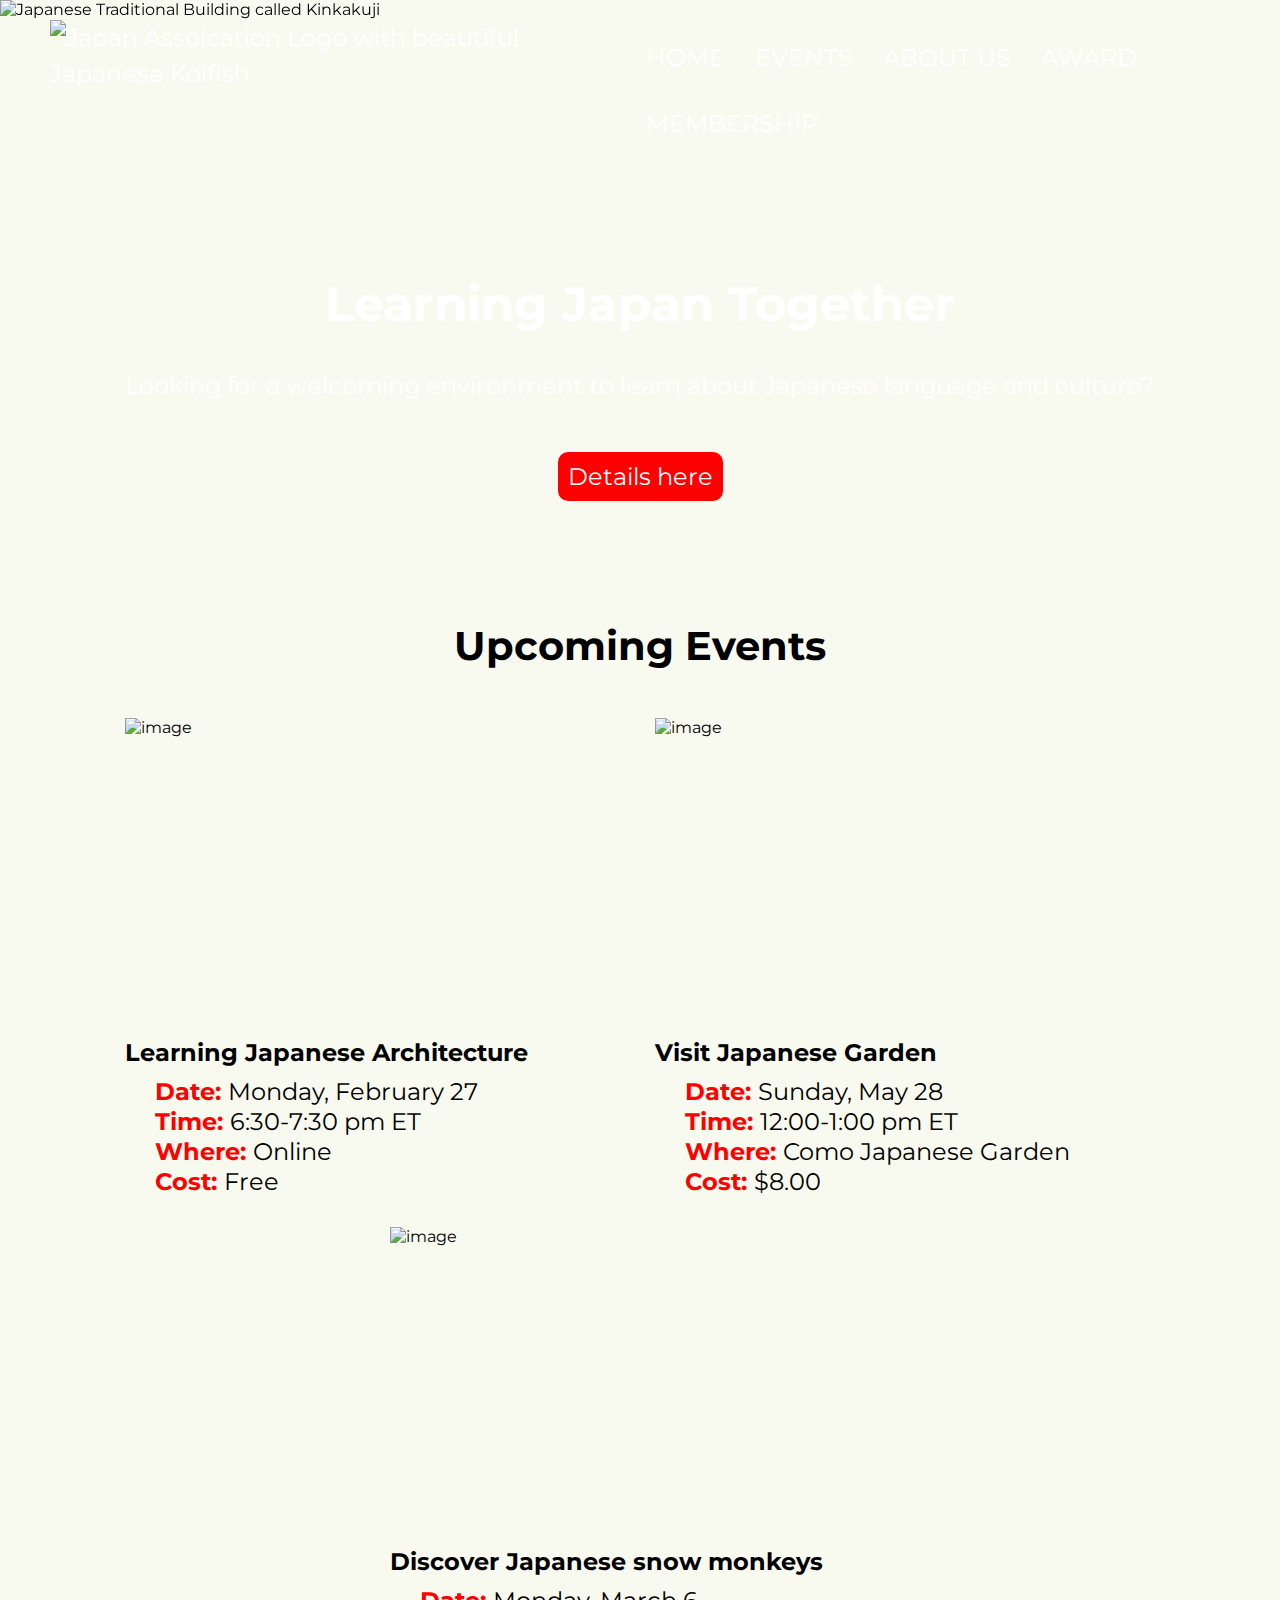
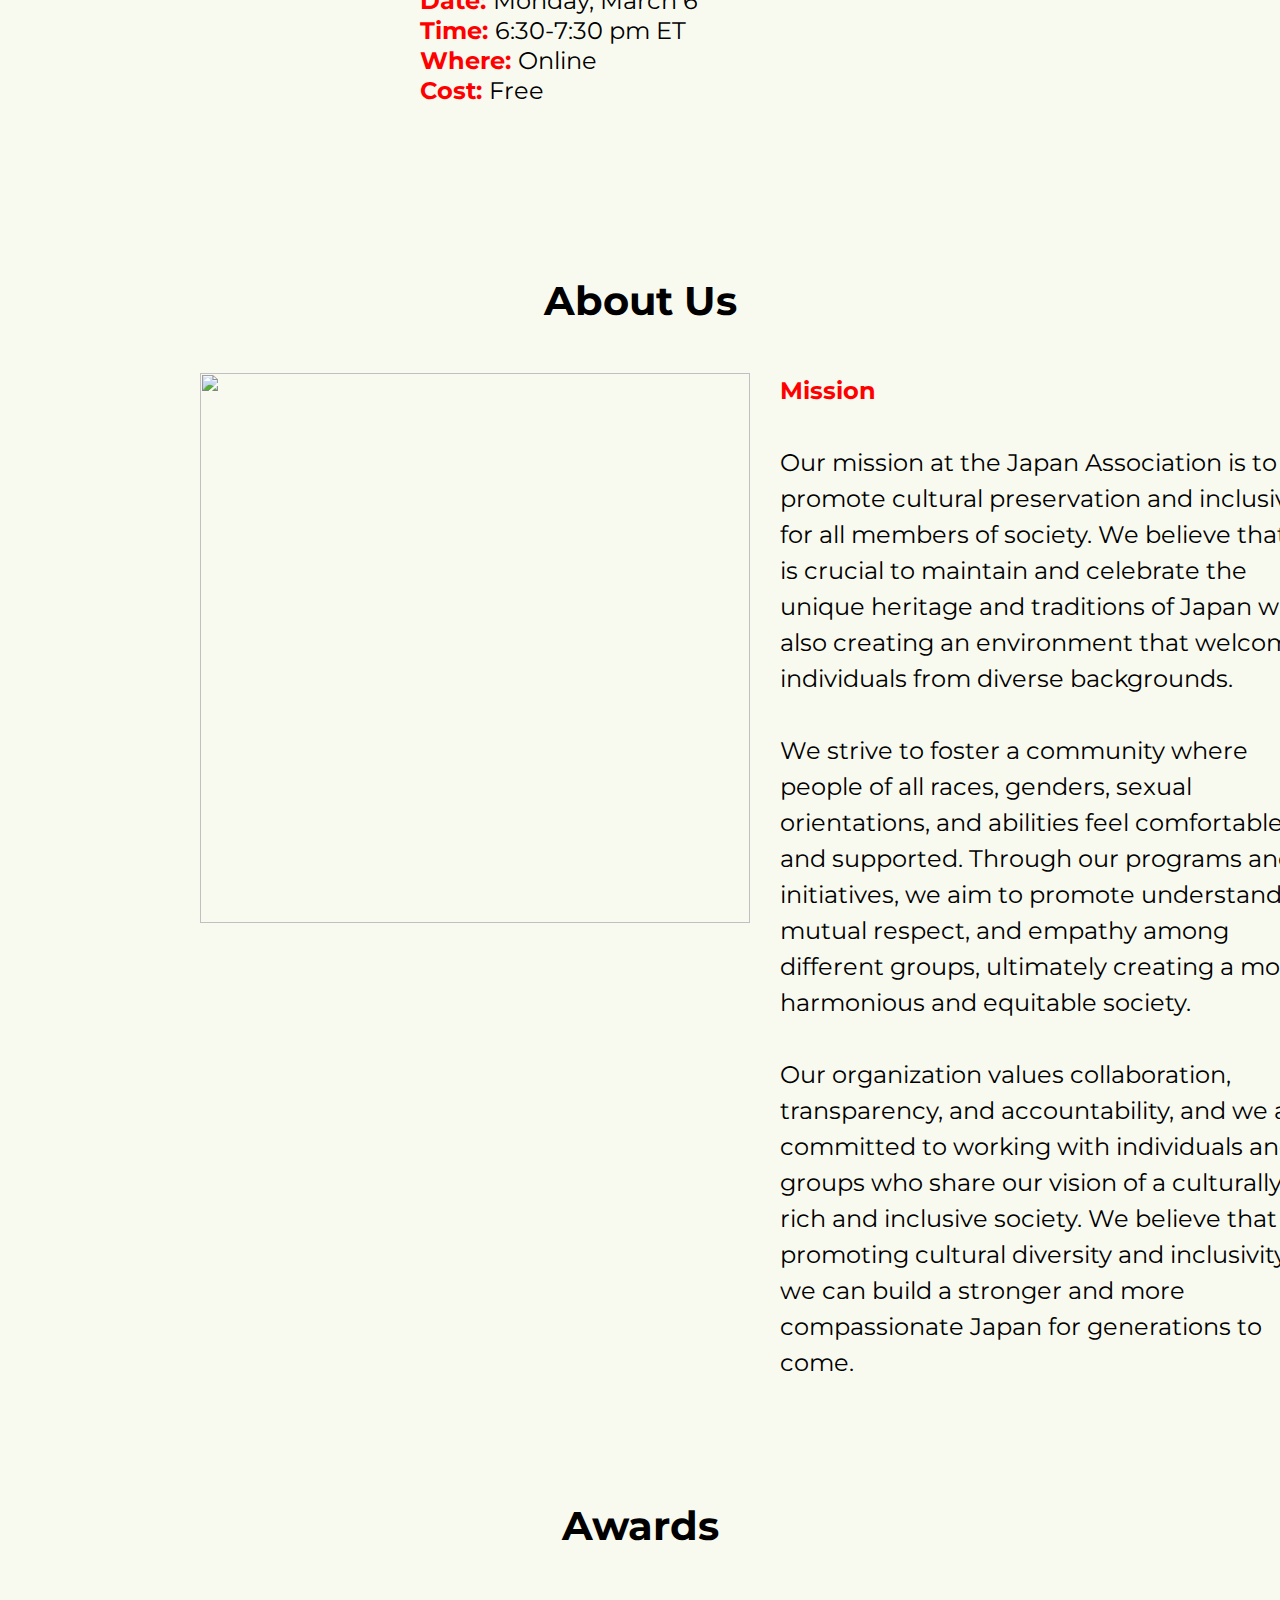
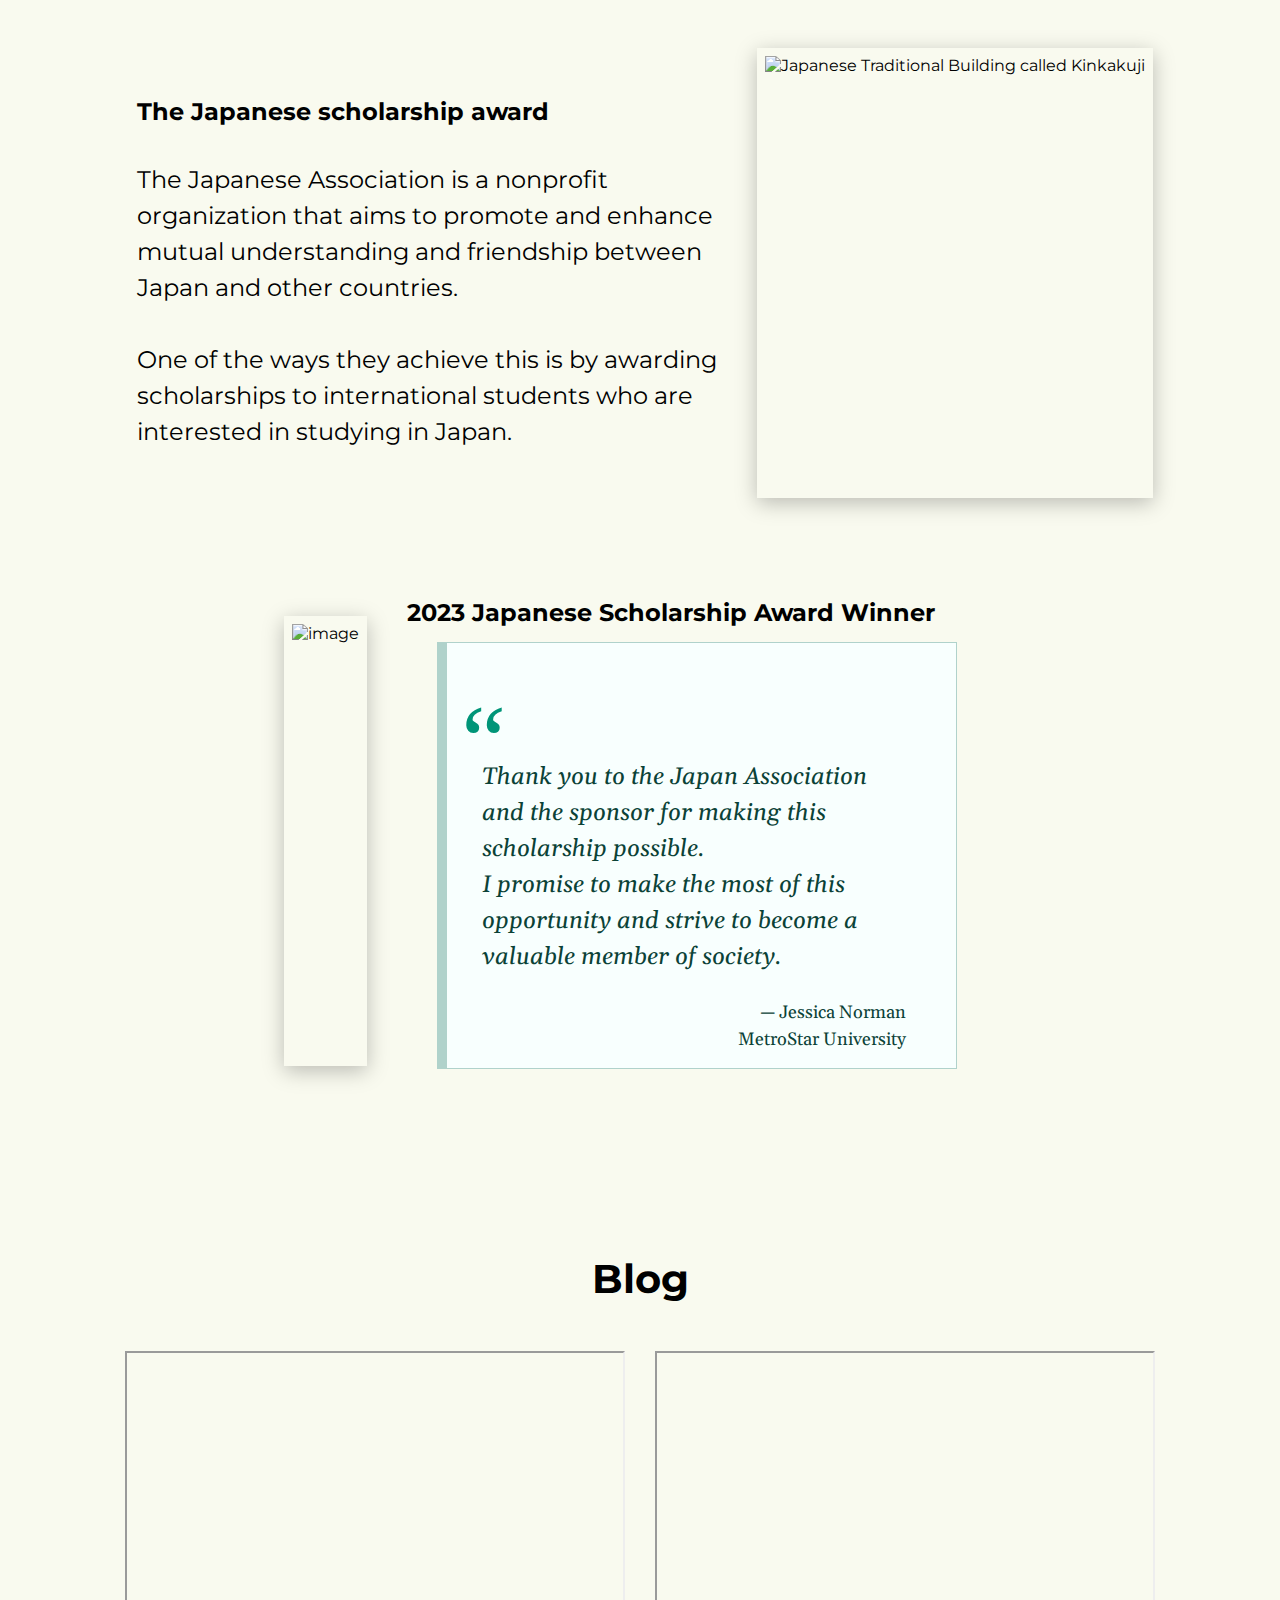
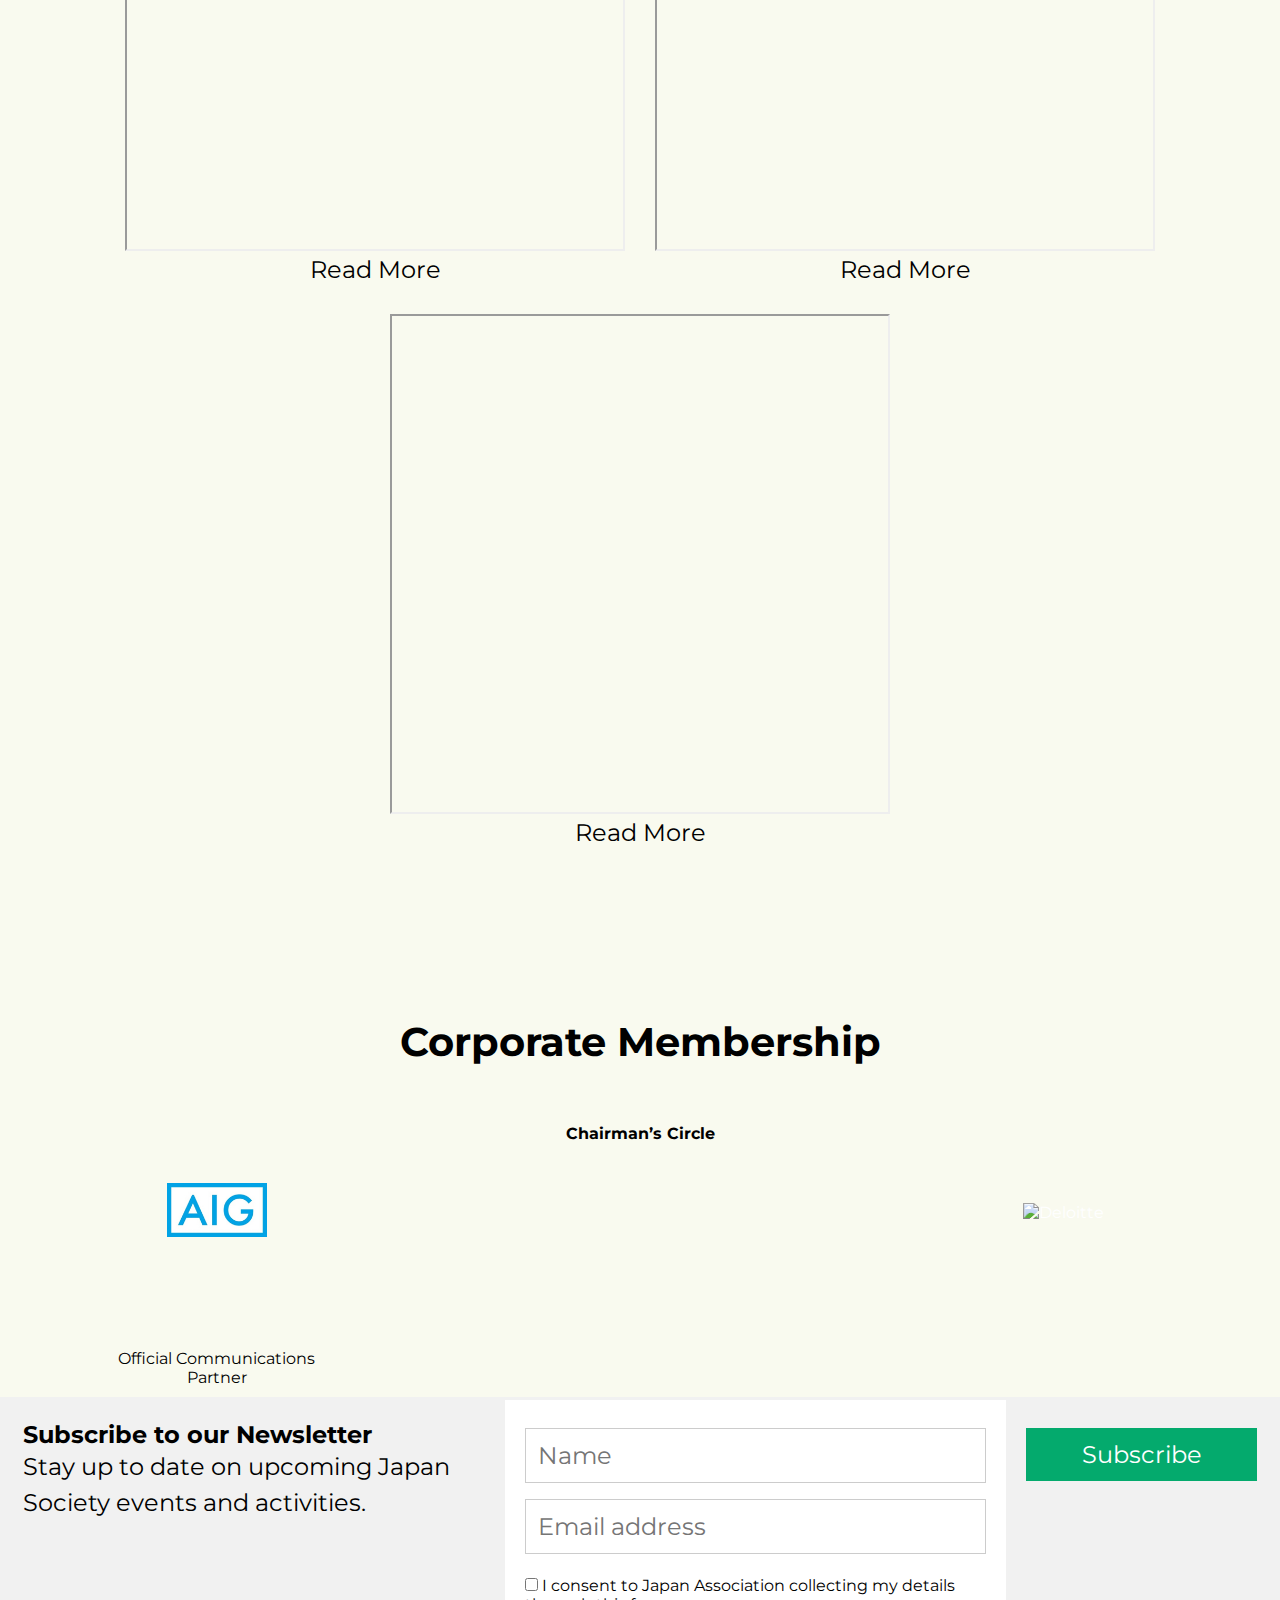
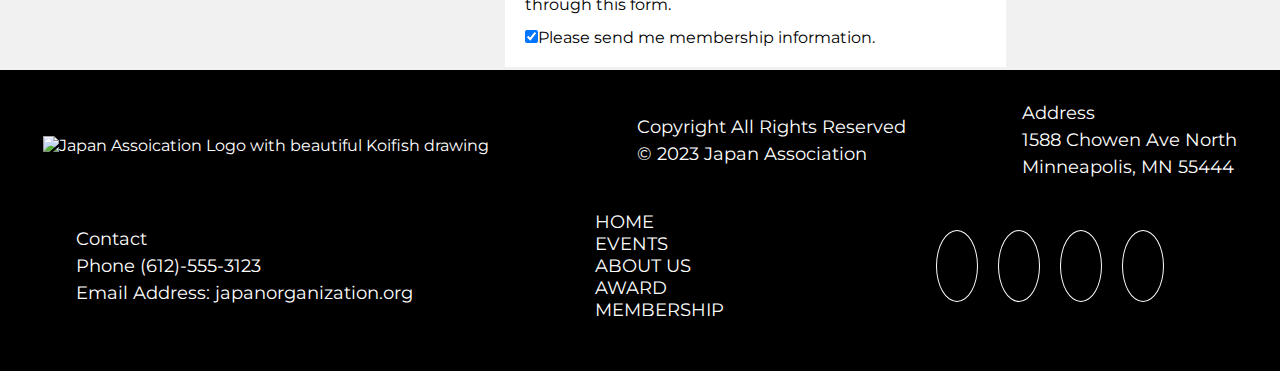
==== commit cc1d95df: "quote added, blog hover and corporate added" ====
--- a/index.html
+++ b/index.html
@@ -5,103 +5,113 @@
     <meta charset="UTF-8">
     <meta http-equiv="X-UA-Compatible" content="IE=edge">
     <meta name="viewport" content="width=device-width, initial-scale=1.0">
-    <title>Japanese Association</title>
+    <meta name="description" content="Japan Association is an Minnesota nonprofit organization for individuals and corporations with an interest in Japan culture, language, and US-Japan relations.">
+    <title>Japan Association in Minnesota</title>
     <link rel="stylesheet" href="style.css">
+    <link rel="icon" href="images/logo-japan-association.png" type="image/x-icon">
+    <link rel="preconnect" href="https://fonts.googleapis.com">
+<link rel="preconnect" href="https://fonts.gstatic.com" crossorigin>
+<link href="https://fonts.googleapis.com/css2?family=Gelasio:ital,wght@0,700;1,400;1,700&family=Montserrat:wght@300;500&family=Roboto:wght@300&display=swap" rel="stylesheet">
+
     <script defer src="script.js"></script>
 </head>
 
-<body>
+<body id="home-top">
+<script type="module" src="https://unpkg.com/ionicons@7.1.0/dist/ionicons/ionicons.esm.js"></script>
+<script nomodule src="https://unpkg.com/ionicons@7.1.0/dist/ionicons/ionicons.js"></script>
+
     <img id="hero-image" src="https://cdn.pixabay.com/photo/2016/11/14/03/43/kimono-1822520_960_720.jpg"
         alt="Japanese Traditional Building called Kinkakuji">
     <header class="header">
-        <img id="logo" src="images/Koifish-blue.png" alt="Japan Assoication Logo with Koifish drawing" width="100px">
+        <a href="#home-top" title="Japan Association Minnesota's leading forum on Japanese culture and America-Japan relations">
+            <img id="logo-home" src="images/logo-japan-association.png"
+                alt="Japan Assoication Logo with beautiful Japanese Koifish" width="100px">
+        </a>
         <ul class="links">
             <li class="link-item">
-                <a href="#home" class="link">HOME</a>
-            </li>
-            <li class="link-item">
-                <a href="#events" class="link">EVENTS</a>
-            </li>
-            <li class="link-item">
-                <a href="#about-us" class="link">ABOUT US</a>
-            </li>
-            <li class="link-item">
-                <a href="#award" class="link">AWARD</a>
-            </li>
-            <li class="link-item member-btn">
-                <a href="membership.html" class="link">Become a member</a>
+                <a href="#home-top" class="link">HOME</a>
+            </li>
+            <li class="link-item">
+                <a href="#events-top" class="link">EVENTS</a>
+            </li>
+            <li class="link-item">
+                <a href="#about-us-top" class="link">ABOUT US</a>
+            </li>
+            <li class="link-item">
+                <a href="#award-top" class="link">AWARD</a>
+            </li>
+            <li class="link-item">
+                <a href="#email-form-top" class="link">MEMBERSHIP</a>
             </li>
         </ul>
     </header>
     <div class="hero-text">
         <h1>Learning Japan Together</h1>
-        <p class="header-text">We can discover the cultural new perspective. We can discover the cultural new
-            perspective</p>
-        <a class="detail-btn" href="#recipe-btn">Details here</a>
+        <p class="header-text">Looking for a welcoming environment to learn about Japanese language and
+            culture?</p>
+        <a class="detail-btn" id="events-top" href="#about-us-top">Details here</a>
     </div>
     <main>
         <section class="event">
             <h1 class="section-header">Upcoming Events</h1>
             <div class="card">
                 <div class="item item01">
-                    <figure>
-                        <div class="event-image-container">
-                            <img class="event-image" src="images/kinkakuji2.jpg" alt="image" width="">
-                        </div>
-                        <div class="fc-event">
-                            <ul class="event-ul">
-                                <li>
-                                    <h2><a class="event-title-link" href="event1.html#event1-top">Learning Japanese
-                                            Architecture - Kinkakuji</a></h2>
-                                </li>
-                                <li class="event-info"><strong>Date: </strong> Monday, February 27</li>
-                                <li class="event-info"><strong>Time: </strong>6:30-7:30 pm ET</li>
-                                <li class="event-info"><strong>Where: </strong>Online</li>
-                                <li class="event-info"><strong>Cost: </strong>Free</li>
-                                <li></li>
-                            </ul>
-                            <a class="rsvp-btn event-btn" href="#recipe-btn">Details</a>
-                        </div>
-                    </figure>
-                </div>
-                <div class="item item02">
-                    <figure>
-                        <div class="event-image-container">
-                            <img class="event-image"
-                                src="https://images.unsplash.com/photo-1615980460296-3fff46484fb1?ixlib=rb-4.0.3&ixid=MnwxMjA3fDB8MHxwaG90by1wYWdlfHx8fGVufDB8fHx8&auto=format&fit=crop&w=1170&q=80"
-                                alt="image" width="">
-                        </div>
-                        <div class="fc-event">
-                            <ul class="event-ul">
-                                <li>
-                                    <h2><a class="event-title-link" href="event2.html#event2-top">Visit Japanese
-                                            Garden</a></h2>
-                                </li>
-                                <li class="event-info"><strong>Date: </strong> Sunday, May 28</li>
-                                <li class="event-info"><strong>Time: </strong>12:00-1:00 pm ET</li>
-                                <li class="event-info"><strong>Where: </strong>Como Japanese Garden</li>
-                                <li class="event-info"><strong>Cost: </strong>$8.00</li>
-                            </ul>
-                            <a class="rsvp-btn event-btn" href="#recipe-btn">Details</a>
-                        </div>
-                    </figure>
-                </div>
-                <div class="item item03">
                     <div class="event-image-container">
-                        <img class="event-image" src="images/japanese-monkey.jpg" alt="image" width="">
+                        <img class="event-image"
+                            src="https://images.unsplash.com/photo-1653997412308-308d945f687b?ixlib=rb-4.0.3&ixid=MnwxMjA3fDB8MHxwaG90by1wYWdlfHx8fGVufDB8fHx8&auto=format&fit=crop&w=1740&q=80"
+                            alt="image" width="">
                     </div>
                     <div class="fc-event">
                         <ul class="event-ul">
                             <li>
-                                <h2><a class="event-title-link" href="event3.html#event3-top">Discover Japanese snow
+                                <h2 class="event-title"><a class="event-title-link"
+                                        href="japanese-traditional-architecture.html">Learning Japanese
+                                        Architecture</a></h2>
+                            </li>
+                            <li class="event-info"><strong>Date: </strong> Monday, February 27</li>
+                            <li class="event-info"><strong>Time: </strong>6:30-7:30 pm ET</li>
+                            <li class="event-info"><strong>Where: </strong>Online</li>
+                            <li class="event-info"><strong>Cost: </strong>Free</li>
+                            <li></li>
+                        </ul>
+                    </div>
+                </div>
+                <div class="item item02">
+                    <div class="event-image-container">
+                        <img class="event-image"
+                            src="https://images.unsplash.com/photo-1615980460296-3fff46484fb1?ixlib=rb-4.0.3&ixid=MnwxMjA3fDB8MHxwaG90by1wYWdlfHx8fGVufDB8fHx8&auto=format&fit=crop&w=1170&q=80"
+                            alt="image" width="">
+                    </div>
+                    <div class="fc-event">
+                        <ul class="event-ul">
+                            <li>
+                                <h2 class="event-title"><a class="event-title-link" href="japanese-garden.html">Visit
+                                        Japanese
+                                        Garden</a></h2>
+                            </li>
+                            <li class="event-info"><strong>Date: </strong> Sunday, May 28</li>
+                            <li class="event-info"><strong>Time: </strong>12:00-1:00 pm ET</li>
+                            <li class="event-info"><strong>Where: </strong>Como Japanese Garden</li>
+                            <li class="event-info"><strong>Cost: </strong>$8.00</li>
+                        </ul>
+                    </div>
+                </div>
+                <div class="item item03">
+                    <div class="event-image-container">
+                        <img class="event-image" src="images/japanese-snow-monkey.jpg" alt="image" width="">
+                    </div>
+                    <div class="fc-event">
+                        <ul class="event-ul">
+                            <li>
+                                <h2 class="event-title"><a class="event-title-link"
+                                        href="japanese-snow-monkey.html">Discover Japanese snow
                                         monkeys</a></h2>
                             </li>
                             <li class="event-info"><strong>Date: </strong> Monday, March 6</li>
                             <li class="event-info"><strong>Time: </strong>6:30-7:30 pm ET</li>
                             <li class="event-info"><strong>Where: </strong>Online</li>
-                            <li class="event-info"><strong>Cost: </strong>Free</li>
+                            <li class="event-info" id="about-us-top"><strong>Cost: </strong>Free</li>
                         </ul>
-                        <a class="rsvp-btn event-btn" href="#recipe-btn">Details</a>
                     </div>
                 </div>
             </div>
@@ -131,7 +141,7 @@
                 </p>
             </div>
         </section>
-        <section class="award">
+        <section class="award" id="award-top">
             <h1 class="section-header">Awards</h1>
             <div class="card">
                 <div class="item gazou">
@@ -142,7 +152,7 @@
                     </div>
                 </div>
                 <div class="item item05">
-                    <h2><a class="event-title-link" href="award1.html#award1-top">The Japanese scholarship award</a>
+                    <h2><a class="event-title-link" href="japanese-scholarship-award.html">The Japanese scholarship award</a>
                     </h2>
                     <p> <br>
                         The Japanese Association is a nonprofit organization that aims to promote and enhance mutual
@@ -163,15 +173,17 @@
                     </div>
                 </div>
                 <div class="item item05">
-                    <h2><a class="event-title-link" href="award2.html#award2-top">2023 The Japanese Scholarship
-                            Award Winner <br>Jessica Norman - Metropolitan star State University</a>
+                    <h2><a class="event-title-link" href="japanese-scholarship-award-winner.html">2023 Japanese Scholarship
+                            Award Winner</a>
                     </h2>
-                    <p><br>
-                        <quote>"Thank you to the Japan Association and the sponsor for making this scholarship
+                    <blockquote class="blockquote blockquote-bordered blockquote-quoted">
+                    <p class="blockquote-text ">
+                        <br>Thank you to the Japan Association and the sponsor for making this scholarship
                             possible. <br>
                             I promise to make the most of this opportunity and strive to become a valuable member of
-                            society."</quote>
+                            society.
                     </p>
+                    <p class="blockquote-text blockquote-text-credit">Jessica Norman <br> MetroStar University</p>
                 </div>
             </div>
         </section>
@@ -181,22 +193,35 @@
                 <div class="item item01">
                     <figure>
                         <iframe src="https://www.tofugu.com/series/japanese-yoga-vocabulary/" height="500px"
-                            width="500px"></iframe>
-                        <p>Click <a href="https://www.tofugu.com/series/japanese-yoga-vocabulary/">here</a> to go to the
-                            article.</p>
+                            width="500px">
+                        </iframe>
+                        <div class="blog-link">
+                            <a class="blog-link-text"
+                                href="https://www.tofugu.com/series/japanese-yoga-vocabulary/">Read More</a>
+                        </div>
                     </figure>
                 </div>
                 <div class="item item02">
-                    <iframe src="https://www.tofugu.com/japanese/expressing-uncertainty-in-japanese/" height="500px"
-                        width="500px"></iframe>
-                    <p>Click <a href="https://www.tofugu.com/japanese/expressing-uncertainty-in-japanese/">here</a> to
-                        go to the article.</p>
+                    <figure>
+                        <iframe src="https://www.tofugu.com/japanese/expressing-uncertainty-in-japanese/" height="500px"
+                            width="500px">
+                        </iframe>
+                        <div class="blog-link">
+                            <a class="blog-link-text"
+                                href="https://www.tofugu.com/japanese/expressing-uncertainty-in-japanese/">Read More</a>
+                        </div>
+                    </figure>
                 </div>
                 <div class="item item03">
-                    <iframe src="https://www.tofugu.com/reviews/dogen-japanese-phonetics/" height="500px"
-                        width="500px"></iframe>
-                    <p>Click <a href="https://www.tofugu.com/reviews/dogen-japanese-phonetics/">here</a> to go to the
-                        article.</p>
+                    <figure>
+                        <iframe src="https://www.tofugu.com/reviews/dogen-japanese-phonetics/" height="500px"
+                            width="500px">
+                        </iframe>
+                        <div class="blog-link">
+                            <a class="blog-link-text"
+                                href="https://www.tofugu.com/reviews/dogen-japanese-phonetics/">Read More</a>
+                        </div>
+                    </figure>
                 </div>
             </div>
         </article>
@@ -231,7 +256,7 @@
                         </td>
                         <td style="text-align: center; vertical-align: middle; padding-top: 50px;" width="33%"><a
                                 target="_blank" href="https://www.toyota.com/"><img decoding="async" loading="lazy"
-                                    src="images/logo_toyota_350x67-1.png" alt="TOYOTA" width="135" height="26"></a></td>
+                                    src="images/logo_toyota_japanese-company.png" alt="TOYOTA" width="135" height="26"></a></td>
                         <td style="text-align: center; vertical-align: middle; padding-top: 50px;" width="33%"><a
                                 target="_blank" href="https://www.xcoal.com/"><img decoding="async" loading="lazy"
                                     src="images/logo_xcoal_201_109.png" alt="Xcoal Energy &amp; Resources" width="115"
@@ -241,8 +266,7 @@
             </table>
         </section>
     </main>
-    <aside>
-        <h1 class="section-header">Newsletter</h1>
+    <aside id="email-form-top">
         <form action="/action_page.php">
             <div class="fc-form">
                 <div class="container subscribe-text">
@@ -256,6 +280,8 @@
                     <label>
                         <input type="checkbox" unchecked="unchecked" name="subscribe"> I consent to Japan Association
                         collecting my details through this form.
+                        <br><input type="checkbox" checked="checked" name="subscribe">Please send me membership
+                        information.
                     </label>
                 </div>
 
@@ -264,48 +290,81 @@
                 </div>
             </div>
         </form>
-
-        <footer>
-            <div class="footer-fc">
-                <div class="item footer1">
-                    <img id="logo-footer" src="images/Koifish-blue.png"
-                        alt="Japan Assoication Logo with Koifish drawing" width="100px">
-
-                    <p class="footer-contact"> Copyright All Rights Reserved<br>
-                        &copy; 2023 Japan Association</p>
-                </div>
-
-                <div class="item footer2">
-                    <p class="footer-contact">
-                        Address <br>
-                        1588 Chowen Ave North <br>
-                        Minneapolis, MN 55444 <br>
-                    </p>
-                </div>
-
-                <div class="item footer3">
-                    <p class="footer-contact">
-                        Contact <br>
-                        Phone (612)-555-3123 <br>
-                        Email Address: japanorganization.org<br>
-
-                    </p>
-
-                </div>
-                <div class="item footer4">
-                    <div class="column links footer-contact">
-                        <ul id="footer-ul">
-                            <li><a href="#home">HOME</a></li>
-                            <li><a href="#events">EVENTS</a></li>
-                            <li><a href="#about-us">ABOUT US</a></li>
-                            <li><a href="#award">AWARD</a></li>
-                        </ul>
-                    </div>
-                </div>
-
-            </div>
-
-        </footer>
+    </aside>
+    <footer>
+        <div class="footer-fc">
+            <div class="item footer1">
+                <a href="#home-top" title="Japan Association Midwest's leading forum on Japan and US-Japan relations">
+                    <img id="logo-home" src="images/logo-japan-association.png"
+                        alt="Japan Assoication Logo with beautiful Koifish drawing" width="100px">
+                </a>
+            </div>
+
+            <div class="item footer2">
+                <p class="footer-contact"> Copyright All Rights Reserved<br>
+                    &copy; 2023 Japan Association</p>
+            </div>
+
+
+            <div class="item footer3">
+                <p class="footer-contact">
+                    Address <br>
+                    1588 Chowen Ave North <br>
+                    Minneapolis, MN 55444 <br>
+                </p>
+            </div>
+
+            <div class="item footer4">
+                <p class="footer-contact">
+                    Contact <br>
+                    Phone (612)-555-3123 <br>
+                    Email Address: japanorganization.org<br>
+
+                </p>
+
+            </div>
+            <div class="item footer5">
+                <div class="column links footer-contact">
+                    <ul id="footer-ul">
+                        <li><a href="#home">HOME</a></li>
+                        <li><a href="#events">EVENTS</a></li>
+                        <li><a href="#about-us">ABOUT US</a></li>
+                        <li><a href="#award">AWARD</a></li>
+                        <li><a href="#email-form-top">MEMBERSHIP</a></li>
+                    </ul>
+                </div>
+            </div>
+            <div class="item footer6">
+                <div class="column links footer-contact">
+                    <ul id="social-links">
+                        <li class="social-link-item">
+                            <a class="social-icon" href="https://twitter.com/japansociety">
+                            <ion-icon name="logo-twitter"></ion-icon>
+                        </a>
+                    </li>
+                    <li class="social-link-item">
+                        <a class="social-icon" href="https://twitter.com/japansociety">
+                        <ion-icon name="logo-youtube"></ion-icon>
+                        </a>
+                    </li>
+                    <li class="social-link-item">
+                        <a class="social-icon" href="https://twitter.com/japansociety">
+                        <ion-icon name="logo-instagram"></ion-icon>
+                        </a>
+                    </li>
+                    <li class="social-link-item">
+                        <a class="social-icon" href="https://twitter.com/japansociety">
+                        <ion-icon name="logo-linkedin"></ion-icon>
+                        </a>
+                    </li>
+                    </ul>
+                </div>
+            </div>
+        </div>
+
+        </div>
+
+    </footer>
 </body>
 
 </html>--- a/style.css
+++ b/style.css
@@ -31,6 +31,7 @@
     /*To test the nav functionality - we can change later*/
     position: relative;
     overflow-x: hidden;
+    background-color: rgba(237, 240, 210, 0.349);
 }
 
 a {
@@ -48,7 +49,6 @@
     display: inline-block;
     /*This makes height works with inline.*/
     margin-left: -20px;
-    margin-top: 20px;
 }
 
 #hero-image {
@@ -70,8 +70,8 @@
 
 .header {
     display: flex;
-    align-items: center;
-    justify-content: space-between;
+    align-items: start;
+    /* justify-content: space-between; */
     padding: 10px 50px;
     color: white;
     position: fixed;
@@ -91,7 +91,6 @@
     display: flex;
     column-gap: 30px;
     flex-wrap: wrap;
-    /* Keiko: This fixed the issue of the different dimensions, such as phone device*/
 }
 
 .link {
@@ -99,14 +98,14 @@
     font-size: x-large;
 }
 
-.link-item a:visited {
-    color: purple;
-    text-decoration: underline;
+.link-item {
+    padding-top: 30px;
 }
 
 .link-item a:hover {
     color: darkorange;
     cursor: pointer;
+    text-decoration: underline;
 }
 
 .link-item a:active {
@@ -159,28 +158,12 @@
     color: white;
 }
 
-.member-btn {
-    display: inline-block;
-    /*This makes height works with inline.*/
-    background-color: red;
-    position: relative;
-    /*This makes outside of the shadow of background image */
-    text-align: center;
-    border-radius: 10px;
-    font-size: 0.2rem;
-    text-decoration: none;
-    padding: 10px;
-    color: white;
-    transition-duration: 0.4s;
-
-}
-
 .section-header {
     position: relative;
     text-align: center;
-    margin-top: 90px;
+    margin-top: 120px;
     margin-bottom: 3rem;
-    font-size: xx-large
+    font-size: 2.5rem;
 }
 
 .event .card,
@@ -193,10 +176,7 @@
     flex-wrap: wrap;
     align-items: center;
     gap: 30px;
-    /*IE ends support so we can use */
     padding-bottom: 50px;
-    /* padding-top: 30px; */
-
     /* 
     flex-wrap: nowrap;  This is default.
 
@@ -222,6 +202,12 @@
 
 }
 
+.event-title {
+    margin-top: 20px;
+    margin-bottom: 10px;
+
+}
+
 .event-title-link {
     color: black;
 }
@@ -246,10 +232,10 @@
     height: 100%;
 }
 
-.event-image-container{
+.event-image-container {
     width: 100%;
     height: 300px;
-  }
+}
 
 .event-image {
     display: block;
@@ -292,11 +278,11 @@
     object-fit: cover;
     min-width: 550px;
     max-height: 1200px;
-  }
-
-.fc-about-us > * {
+}
+
+.fc-about-us>* {
     flex: 1;
-  }
+}
 
 #mission-paragraph {
     min-width: 550px;
@@ -329,16 +315,21 @@
     flex-direction: row-reverse;
 }
 
-/* .award .item {
-    background: yellow;
-    width: 40%;
-    height: 500px;
-} */
-
-.award-image-container{
-    width: 100%;
-    height: 600px;
-  }
+/* box-shadows reference: https://youtu.be/Yon4l3MUBGY */
+
+.award-image-container {
+    width: 100%;
+    height: 450px;
+
+    padding: 0.5em;
+    box-shadow: 0 5px 20px rgba(0, 0, 0, .25);
+    transition: transform 300ms, box-shadow 300ms;
+}
+
+.award-image-container:hover {
+    transform: scale(1.1);
+    box-shadow: 0 15px 80px rgba(0, 0, 0, .25);
+}
 
 #award-image1 {
     display: block;
@@ -347,11 +338,86 @@
     object-fit: cover;
 }
 
+quote {
+    font-style: italic;
+}
+
+/* reference: https://www.youtube.com/watch?v=_R-TmN5kErE */
+
+.blockquote {
+    margin: 15px 30px;
+    padding: 15px;
+    padding-right: 50px;
+    background: #f8fffe;
+    border: 1px solid #b0d2cb;
+    color: #0b4237;
+}
+
+.blockquote-text {
+    font-family: 'Gelasio', 'serif';
+    font-style: italic;
+    line-height: 1.5;
+    padding-left: 20px;
+    margin: 0;
+}
+
+.blockquote-text:not(:last-child) {
+    margin-bottom: 1em;
+}
+
+.blockquote-bordered {
+    border-left-width: 10px;
+}
+
+.blockquote-text-credit {
+    font-style: normal;
+    text-align: right;
+    font-size:large;
+}
+
+.blockquote-text-credit::before {
+    content: "\2014\0020"
+}
+
+.blockquote-quoted::before {
+    top: 0.45em;
+    font-family: Georgia;
+    position: relative;
+    content: "\201c";
+    font-size: 100px;
+    color: #009578;
+    display: block;
+    margin-bottom: -30px;
+    margin-top: -20px;
+}
+
 .item05 {
     width: 600px;
-
-}
-
+    padding-left: 10px;
+    padding-right: 10px;
+
+}
+
+figure {
+    text-align: center;
+}
+
+.blog-link-text {
+    color: black;
+    font-size: 1.5rem;
+    text-align: center;
+}
+
+.blog-link a:hover {
+    color: darkorange;
+    cursor: pointer;
+    text-decoration: underline;
+}
+
+.blog-link a:active {
+    color: red;
+    text-decoration: underline;
+}
 
 /* reference https://www.w3schools.com/howto/howto_css_newsletter.asp */
 
@@ -367,7 +433,6 @@
 .form-btn {
     flex: 1;
 }
-
 
 form {
     border: 3px solid #f1f1f1;
@@ -386,6 +451,7 @@
     display: inline-block;
     border: 1px solid #ccc;
     box-sizing: border-box;
+    font-size: x-large;
 }
 
 input[type=checkbox] {
@@ -402,22 +468,20 @@
     opacity: 0.8;
 }
 
-
-
-
 #logo {
-
     display: inline-block;
     /*This makes height works with inline.*/
-    margin-left: -40px;
-    margin-top: 1px;
-    width: 5%;
-
-}
-
-/* .link {
-        font-size: x-small;
-    } */
+    /* margin-left: -20px; */
+    margin-top: 10px;
+    padding-right: 20px;
+    width: 8%;
+
+}
+
+#logo-home {
+    margin-right: 2rem;
+    margin-top: 10px;
+}
 
 .footer-fc {
 
@@ -428,10 +492,10 @@
     flex-wrap: wrap;
     align-items: center;
     gap: 30px;
-    /*IE ends support so we can use */
     padding-bottom: 50px;
     padding-top: 30px;
-    background-color: #2a8ded;
+    background-color: black;
+    color: white;
 }
 
 .column {
@@ -444,17 +508,40 @@
 }
 
 #footer-ul li a {
-    color: black;
-    text-decoration: none;
-
+    color: white
 }
 
 #footer-ul li a:hover {
-    color: #2a8ded;
+    color: red;
+    text-decoration: underline;
 }
 
 .footer-contact {
-    font-size: medium;
+    font-size: large;
+}
+
+#social-links {
+    display: flex;
+    justify-content: space-around;
+    gap: 10px;
+    list-style: none;
+    margin: 10px 30px;
+
+}
+
+.social-icon {
+    color: white;
+    transition: .5s;
+    font-size: 25px;
+    border: 1px solid white;
+    border-radius: 50%;
+    padding: 20px 20px;
+    margin-right: 10px;
+}
+
+.social-icon:hover {
+    color: red;
+    border: 1px solid red;
 }
 
 
@@ -524,9 +611,9 @@
 
     }
 
-    .link {
-        font-size: x-large;
-    }
+    /* .link {
+        font-size: medium;
+    } */
 
     .event-paragrah {}
 
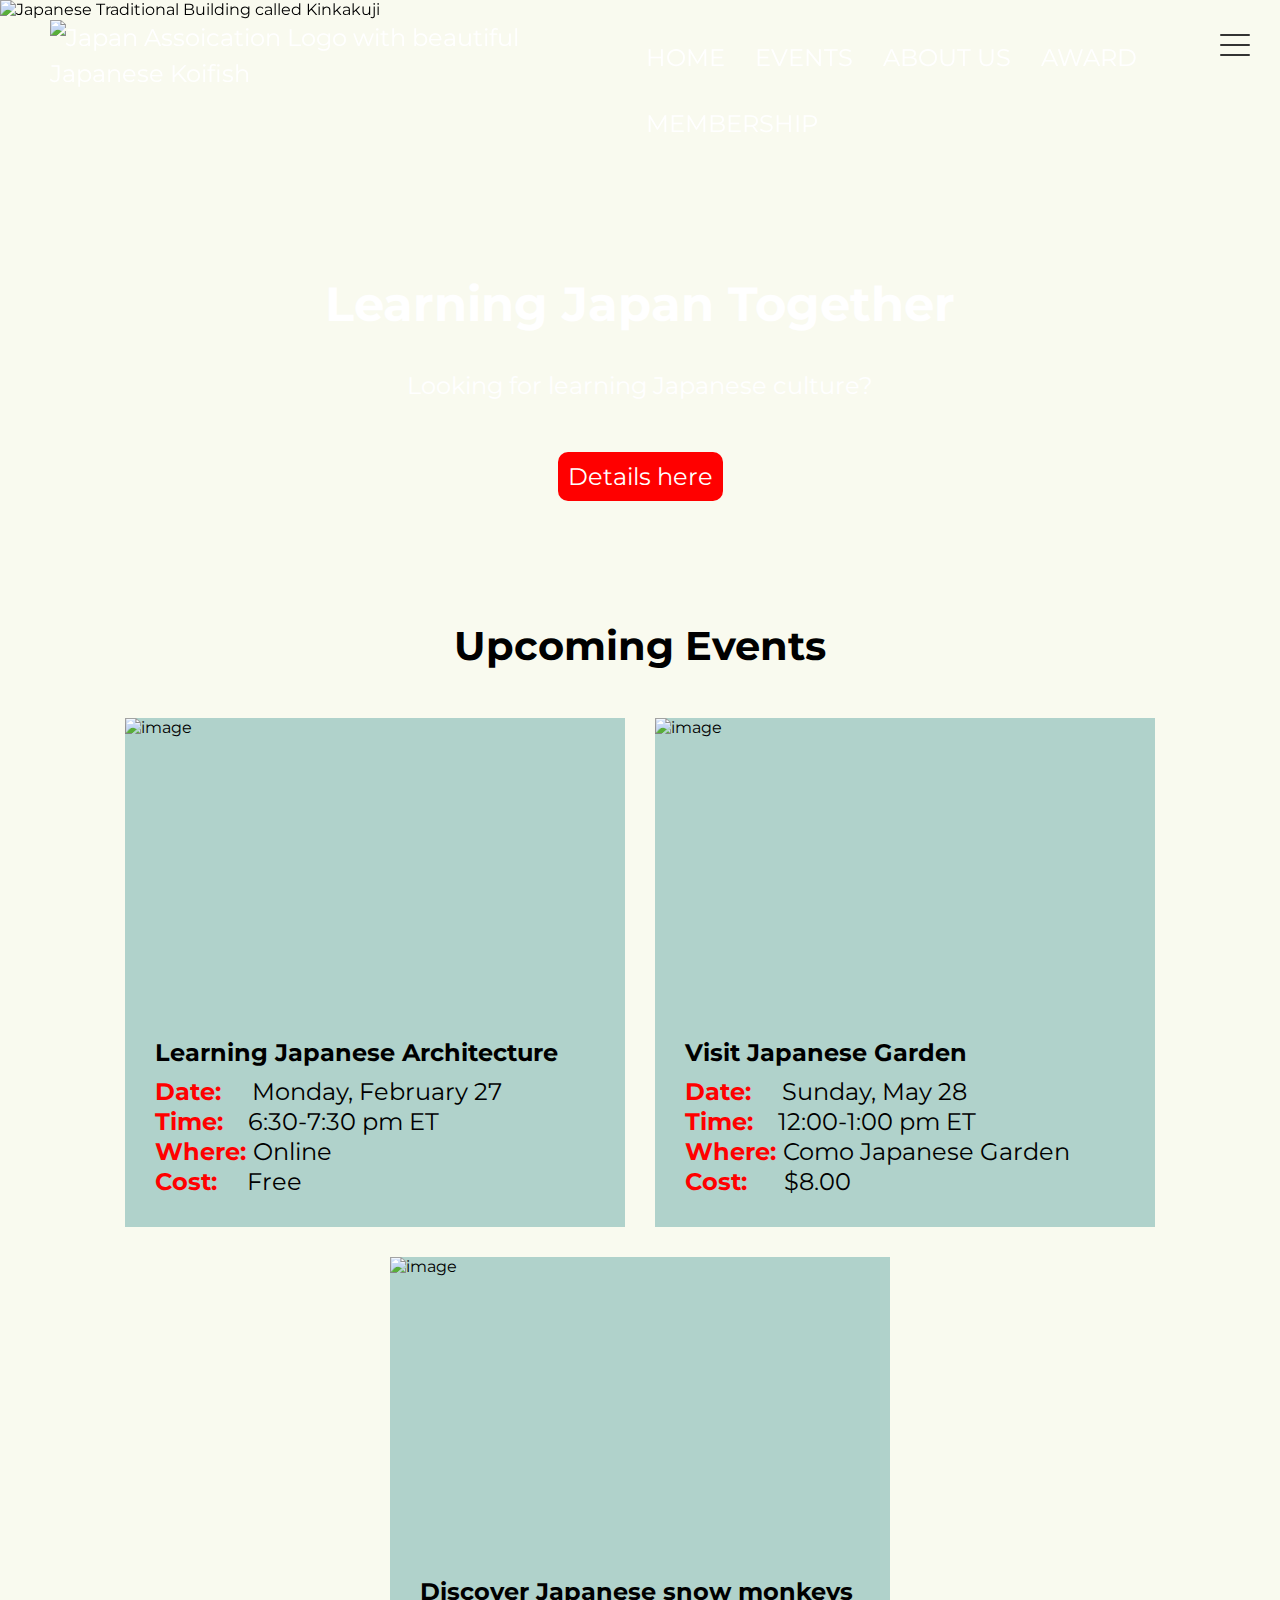
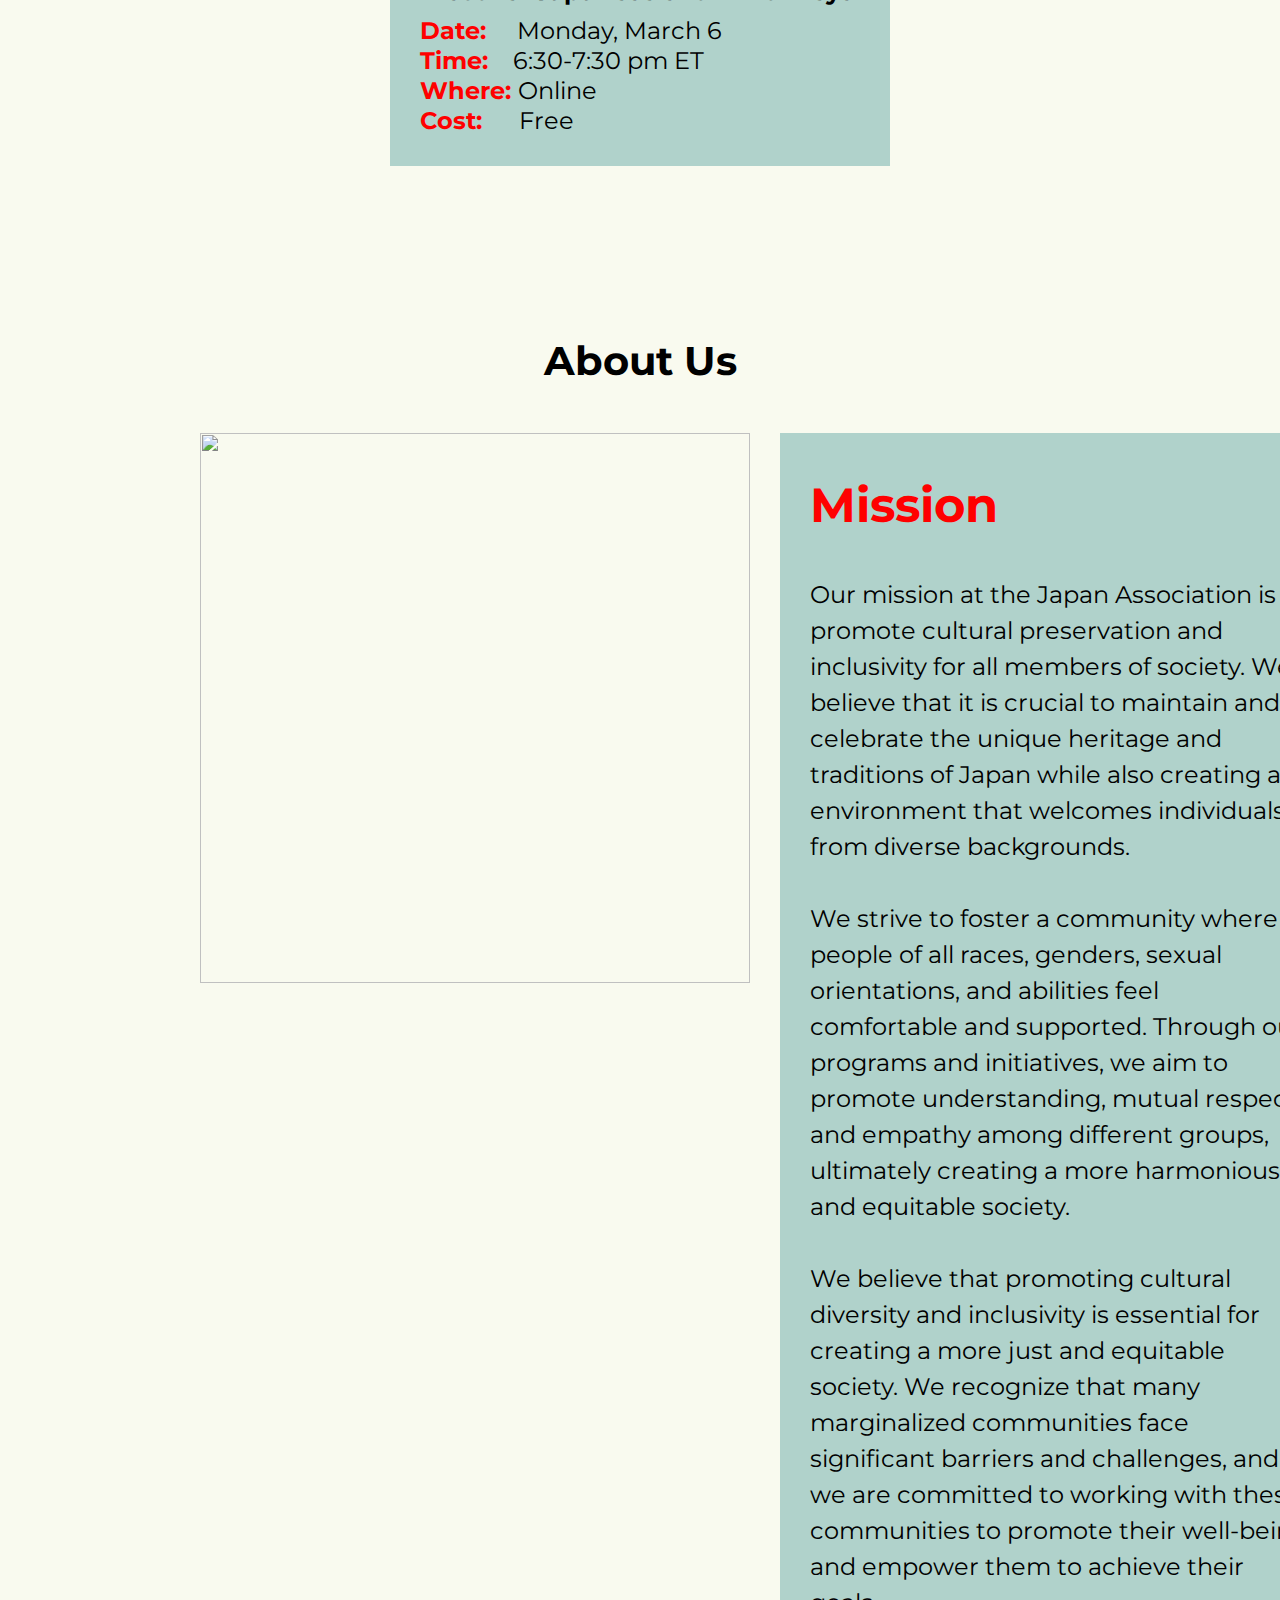
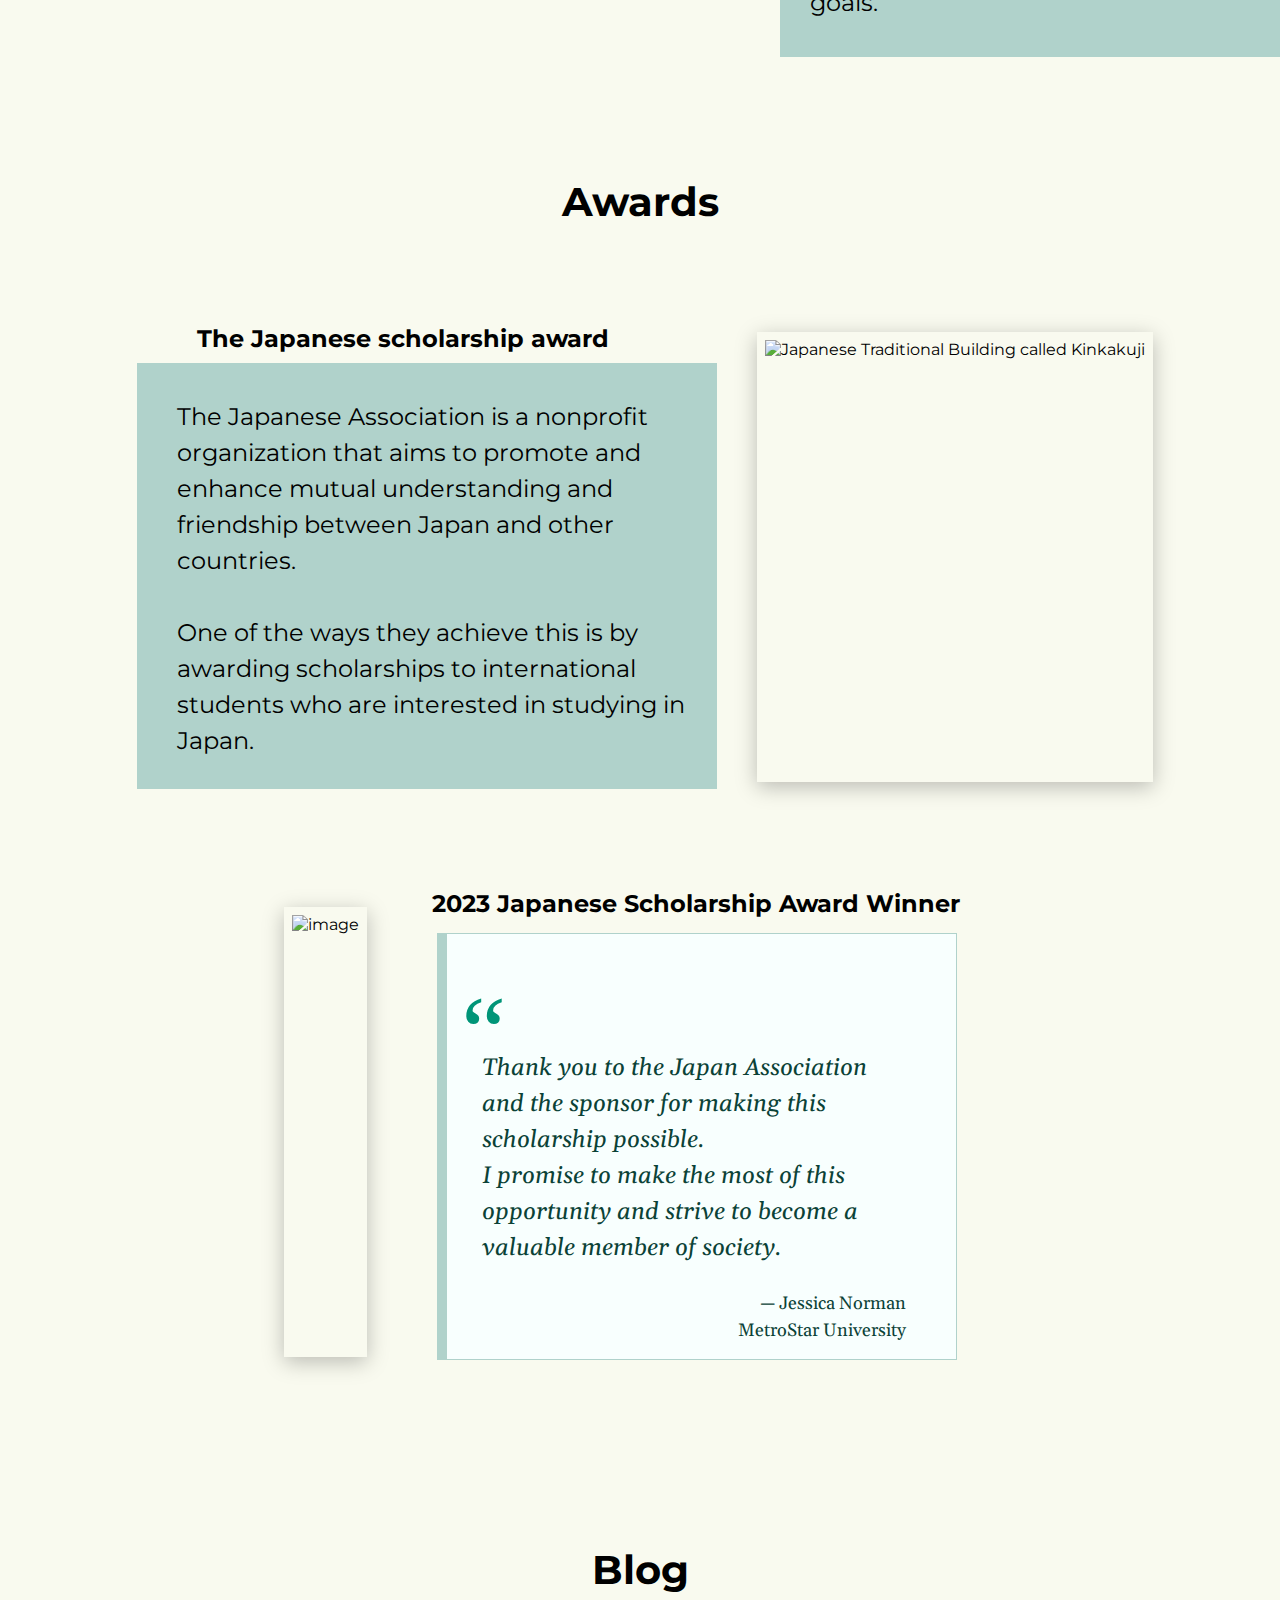
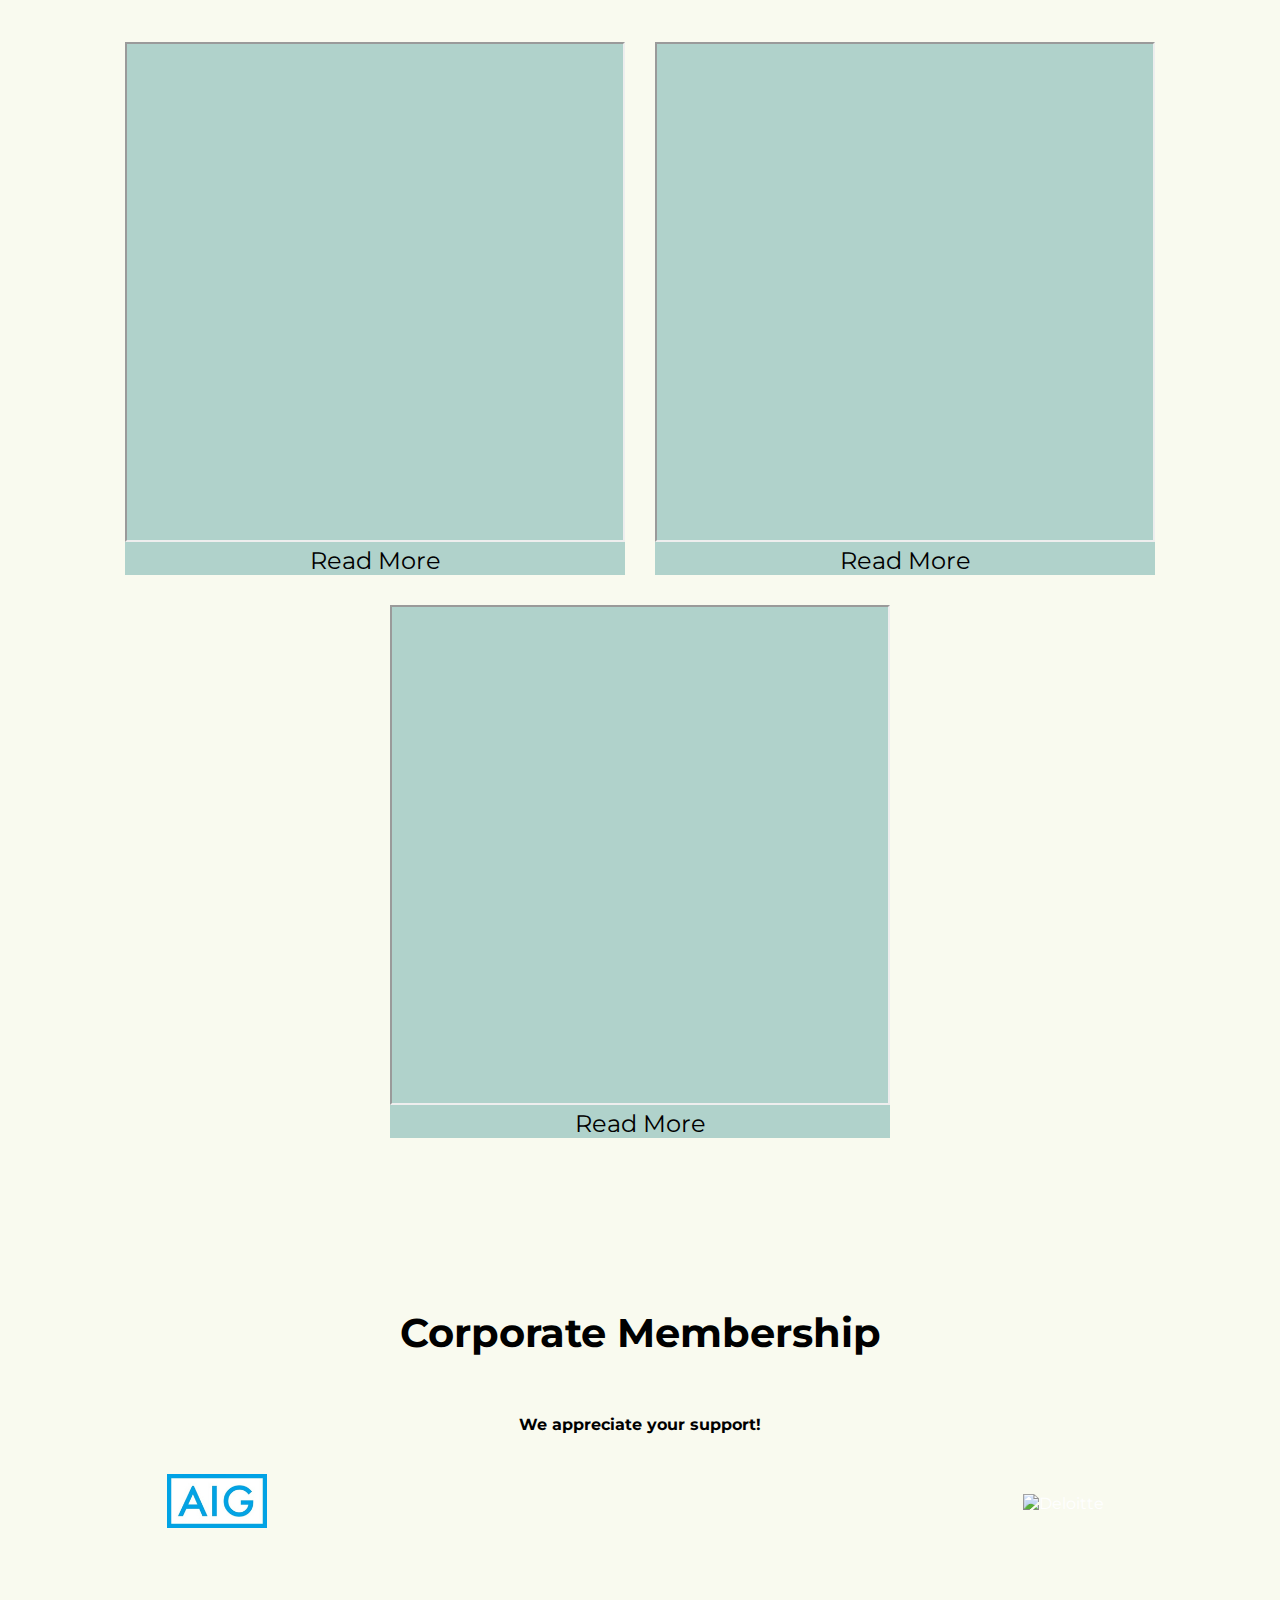
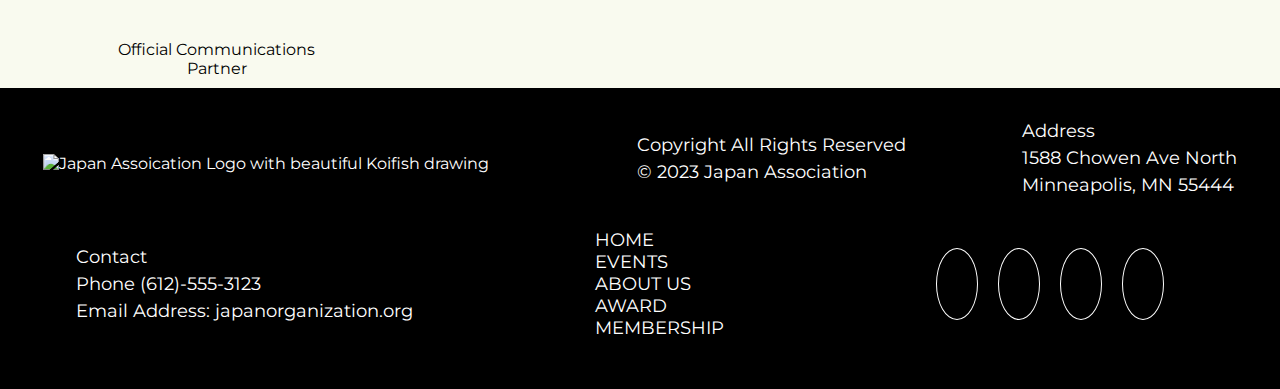
==== commit 5e458374: "fix on table with media query" ====
--- a/index.html
+++ b/index.html
@@ -5,25 +5,31 @@
     <meta charset="UTF-8">
     <meta http-equiv="X-UA-Compatible" content="IE=edge">
     <meta name="viewport" content="width=device-width, initial-scale=1.0">
-    <meta name="description" content="Japan Association is an Minnesota nonprofit organization for individuals and corporations with an interest in Japan culture, language, and US-Japan relations.">
+    <meta name="description"
+        content="Japan Association is an Minnesota nonprofit organization for individuals and corporations with an interest in Japan culture, language, and US-Japan relations.">
     <title>Japan Association in Minnesota</title>
     <link rel="stylesheet" href="style.css">
+    <link rel="stylesheet" href="hamburger-nav.css">
     <link rel="icon" href="images/logo-japan-association.png" type="image/x-icon">
     <link rel="preconnect" href="https://fonts.googleapis.com">
-<link rel="preconnect" href="https://fonts.gstatic.com" crossorigin>
-<link href="https://fonts.googleapis.com/css2?family=Gelasio:ital,wght@0,700;1,400;1,700&family=Montserrat:wght@300;500&family=Roboto:wght@300&display=swap" rel="stylesheet">
+    <link rel="preconnect" href="https://fonts.gstatic.com" crossorigin>
+    <link
+        href="https://fonts.googleapis.com/css2?family=Gelasio:ital,wght@0,700;1,400;1,700&family=Montserrat:wght@300;500&family=Roboto:wght@300&display=swap"
+        rel="stylesheet">
 
     <script defer src="script.js"></script>
 </head>
 
 <body id="home-top">
-<script type="module" src="https://unpkg.com/ionicons@7.1.0/dist/ionicons/ionicons.esm.js"></script>
-<script nomodule src="https://unpkg.com/ionicons@7.1.0/dist/ionicons/ionicons.js"></script>
-
-    <img id="hero-image" src="https://cdn.pixabay.com/photo/2016/11/14/03/43/kimono-1822520_960_720.jpg"
+    <script type="module" src="https://unpkg.com/ionicons@7.1.0/dist/ionicons/ionicons.esm.js"></script>
+    <script nomodule src="https://unpkg.com/ionicons@7.1.0/dist/ionicons/ionicons.js"></script>
+
+    <img id="hero-image" class="image-top"
+        src="https://cdn.pixabay.com/photo/2016/11/14/03/43/kimono-1822520_960_720.jpg"
         alt="Japanese Traditional Building called Kinkakuji">
     <header class="header">
-        <a href="#home-top" title="Japan Association Minnesota's leading forum on Japanese culture and America-Japan relations">
+        <a href="#home-top"
+            title="Japan Association Minnesota's leading forum on Japanese culture and America-Japan relations">
             <img id="logo-home" src="images/logo-japan-association.png"
                 alt="Japan Assoication Logo with beautiful Japanese Koifish" width="100px">
         </a>
@@ -41,14 +47,45 @@
                 <a href="#award-top" class="link">AWARD</a>
             </li>
             <li class="link-item">
-                <a href="#email-form-top" class="link">MEMBERSHIP</a>
+                <a href="japan-association-membership-form.html" class="link">MEMBERSHIP</a>
             </li>
         </ul>
+        <div id="navArea">
+            <nav>
+                <div class="inner">
+                    <ul class="links">
+                        <li class="link-item">
+                            <a href="index.html" class="link">HOME</a>
+                        </li>
+                        <li class="link-item#">
+                            <a href="japanese-traditional-architecture.html" class="link">EVENTS</a>
+                        </li>
+                        <li class="link-item">
+                            <a href="japan-association-about-us.html" class="link">ABOUT US</a>
+                        </li>
+                        <li class="link-item">
+                            <a href="japanese-scholarship-award.html" class="link">AWARD</a>
+                        </li>
+                        <li class="link-item">
+                            <a href="japan-association-membership-form.html" class="link">MEMBERSHIP</a>
+                        </li>
+                    </ul>
+                </div>
+            </nav>
+
+            <div class="toggle-btn">
+                <span></span>
+                <span></span>
+                <span></span>
+            </div>
+
+            <div id="mask"></div>
+        </div>
+
     </header>
     <div class="hero-text">
         <h1>Learning Japan Together</h1>
-        <p class="header-text">Looking for a welcoming environment to learn about Japanese language and
-            culture?</p>
+        <p class="header-text">Looking for learning Japanese culture?</p>
         <a class="detail-btn" id="events-top" href="#about-us-top">Details here</a>
     </div>
     <main>
@@ -68,10 +105,12 @@
                                         href="japanese-traditional-architecture.html">Learning Japanese
                                         Architecture</a></h2>
                             </li>
-                            <li class="event-info"><strong>Date: </strong> Monday, February 27</li>
-                            <li class="event-info"><strong>Time: </strong>6:30-7:30 pm ET</li>
+                            <li class="event-info"><strong>Date: </strong>&nbsp;&nbsp;&nbsp; Monday, February 27</li>
+                            <li class="event-info"><strong>Time: </strong>&nbsp;&nbsp;&nbsp;6:30-7:30 pm ET</li>
                             <li class="event-info"><strong>Where: </strong>Online</li>
-                            <li class="event-info"><strong>Cost: </strong>Free</li>
+                            <li class="event-info" class="event-last-text">
+                                <strong>Cost:</strong>&nbsp;&nbsp;&nbsp;&nbsp;&nbsp;Free<br><br>
+                            </li>
                             <li></li>
                         </ul>
                     </div>
@@ -89,10 +128,11 @@
                                         Japanese
                                         Garden</a></h2>
                             </li>
-                            <li class="event-info"><strong>Date: </strong> Sunday, May 28</li>
-                            <li class="event-info"><strong>Time: </strong>12:00-1:00 pm ET</li>
+                            <li class="event-info"><strong>Date: </strong>&nbsp;&nbsp;&nbsp; Sunday, May 28</li>
+                            <li class="event-info"><strong>Time: </strong>&nbsp;&nbsp;&nbsp;12:00-1:00 pm ET</li>
                             <li class="event-info"><strong>Where: </strong>Como Japanese Garden</li>
-                            <li class="event-info"><strong>Cost: </strong>$8.00</li>
+                            <li class="event-info"><strong>Cost: </strong>&nbsp;&nbsp;&nbsp;&nbsp;&nbsp;$8.00<br><br>
+                            </li>
                         </ul>
                     </div>
                 </div>
@@ -107,10 +147,11 @@
                                         href="japanese-snow-monkey.html">Discover Japanese snow
                                         monkeys</a></h2>
                             </li>
-                            <li class="event-info"><strong>Date: </strong> Monday, March 6</li>
-                            <li class="event-info"><strong>Time: </strong>6:30-7:30 pm ET</li>
+                            <li class="event-info"><strong>Date: </strong>&nbsp;&nbsp;&nbsp; Monday, March 6</li>
+                            <li class="event-info"><strong>Time: </strong>&nbsp;&nbsp;&nbsp;6:30-7:30 pm ET</li>
                             <li class="event-info"><strong>Where: </strong>Online</li>
-                            <li class="event-info" id="about-us-top"><strong>Cost: </strong>Free</li>
+                            <li class="event-info" id="about-us-top"><strong>Cost:
+                                </strong>&nbsp;&nbsp;&nbsp;&nbsp;&nbsp;Free<br><br></li>
                         </ul>
                     </div>
                 </div>
@@ -121,7 +162,8 @@
             <div class="fc-about-us">
                 <img class="second-hero" width="300" height="300"
                     src="https://images.unsplash.com/photo-1500350871456-720898d487ac?ixlib=rb-4.0.3&ixid=MnwxMjA3fDB8MHxwaG90by1wYWdlfHx8fGVufDB8fHx8&auto=format&fit=crop&w=688&q=80">
-                <p id="mission-paragraph"> <strong>Mission</strong><br><br> Our mission at the Japan Association is to
+                <p id="mission-paragraph"> <br><strong class="mission-text">Mission</strong><br><br>Our mission at the
+                    Japan Association is to
                     promote cultural preservation and inclusivity for all
                     members of society.
                     We believe that it is crucial to maintain and celebrate the unique heritage and traditions of Japan
@@ -134,10 +176,11 @@
                     and empathy among different groups, ultimately creating a more harmonious and equitable society.
                     <br><br>
 
-                    Our organization values collaboration, transparency, and accountability, and we are committed to
-                    working with individuals and groups who share our vision of a culturally rich and inclusive society.
-                    We believe that by promoting cultural diversity and inclusivity, we can build a stronger and more
-                    compassionate Japan for generations to come.
+                    We believe that promoting cultural diversity and inclusivity is essential for creating
+                    a more just and equitable society. We recognize that many marginalized communities face significant
+                    barriers
+                    and challenges, and we are committed to working with these communities
+                    to promote their well-being and empower them to achieve their goals. <br><br>
                 </p>
             </div>
         </section>
@@ -151,10 +194,11 @@
                             alt="Japanese Traditional Building called Kinkakuji" alt="image">
                     </div>
                 </div>
-                <div class="item item05">
-                    <h2><a class="event-title-link" href="japanese-scholarship-award.html">The Japanese scholarship award</a>
+                <div class="item item05 ">
+                    <h2 class="award-title"><a class="event-title-link" href="japanese-scholarship-award.html">The
+                            Japanese scholarship award</a>
                     </h2>
-                    <p> <br>
+                    <p class="award-paragrah award-container"> <br>
                         The Japanese Association is a nonprofit organization that aims to promote and enhance mutual
                         understanding and
                         friendship between Japan and other countries. <br><br>
@@ -173,17 +217,18 @@
                     </div>
                 </div>
                 <div class="item item05">
-                    <h2><a class="event-title-link" href="japanese-scholarship-award-winner.html">2023 Japanese Scholarship
+                    <h2 class="scholarship-title"><a class="event-title-link"
+                            href="japanese-scholarship-award-winner.html">2023 Japanese Scholarship
                             Award Winner</a>
                     </h2>
                     <blockquote class="blockquote blockquote-bordered blockquote-quoted">
-                    <p class="blockquote-text ">
-                        <br>Thank you to the Japan Association and the sponsor for making this scholarship
+                        <p class="blockquote-text ">
+                            <br>Thank you to the Japan Association and the sponsor for making this scholarship
                             possible. <br>
                             I promise to make the most of this opportunity and strive to become a valuable member of
                             society.
-                    </p>
-                    <p class="blockquote-text blockquote-text-credit">Jessica Norman <br> MetroStar University</p>
+                        </p>
+                        <p class="blockquote-text blockquote-text-credit">Jessica Norman <br> MetroStar University</p>
                 </div>
             </div>
         </section>
@@ -227,36 +272,84 @@
         </article>
         <section class="corporate">
             <h1 class="section-header">Corporate Membership</h1>
-            <table style="border-spacing: 10px;" width="100%">
+            <table id="large-device-size" style="border-spacing: 10px;" width="100%">
                 <thead>
                     <tr>
-                        <th colspan="3" style="text-align: center;">Chairman’s Circle</th>
+                        <th colspan="3" style="text-align: center;">We appreciate your support!</th>
                     </tr>
                 </thead>
                 <tbody>
                     <tr>
                         <td style="text-align: center; vertical-align: middle; padding-top: 30px;" width="33%"><a
-                                target="_blank" href="https://www.daikinapplied.com/"><img decoding="async"
-                                    src="images/logo_AIG_190_103.jpg" alt="Daikin logo" width="100" height="54"></a>
+                                target="_blank" href="https://www.aig.com/home/risk-solutions/individual"><img
+                                    decoding="async" src="images/logo_AIG_190_103.jpg" alt="AIG logo" width="100"
+                                    height="54"></a>
                         </td>
                         <td style="text-align: center; vertical-align: middle; padding-top: 30px;" width="33%"><a
                                 target="_blank" href="https://online.citi.com/US/login.do"><img decoding="async"
                                     loading="lazy" src="images/logo_citi_181_117-1.png" alt="Citi" width="82"
                                     height="53"></a></td>
+
                         <td style="text-align: center; vertical-align: middle; padding-top: 30px;" width="33%"><a
                                 target="_blank" href="https://www2.deloitte.com/us/en.html"><img decoding="async"
                                     src="http://www2.deloitte.com/content/dam/assets/logos/Deloitte_logo_PRI.svg"
                                     alt="Deloitte" width="135"></a></td>
                     </tr>
                     <tr>
+                        <td style="text-align: center; vertical-align: middle; padding-top: 60px;" width="33%"><a
+                                target="_blank" href="https://fgh.com/"><img decoding="async" loading="lazy"
+                                    src="images/FGS_LOGOMARK_RGB_HOR_BLACK.png" alt="FGH" width="170"
+                                    height="auto"></a><br><br>Official Communications<br>Partner
+
+                        <td style="text-align: center; vertical-align: middle; padding-top: 50px;" width="33%"><a
+                                target="_blank" href="https://www.toyota.com/"><img decoding="async" loading="lazy"
+                                    src="images/logo_toyota_japanese-company.png" alt="TOYOTA" width="135"
+                                    height="26"></a></td>
+                        <td style="text-align: center; vertical-align: middle; padding-top: 50px;" width="33%"><a
+                                target="_blank" href="https://www.xcoal.com/"><img decoding="async" loading="lazy"
+                                    src="images/logo_xcoal_201_109.png" alt="Xcoal Energy &amp; Resources" width="115"
+                                    height="62"></a></td>
+
+                        </td>
+                    </tr>
+                </tbody>
+            </table>
+            <table id="small-device-size" style="border-spacing: 10px;" width="100%">
+                <thead>
+                    <tr>
+                        <th colspan="2" style="text-align: center;">We appreciate your support!</th>
+                    </tr>
+                </thead>
+                <tbody>
+                    <tr>
+                        <td style="text-align: center; vertical-align: middle; padding-top: 30px;" width="33%"><a
+                                target="_blank" href="https://www.aig.com/home/risk-solutions/individual"><img
+                                    decoding="async" src="images/logo_AIG_190_103.jpg" alt="AIG logo" width="100"
+                                    height="54"></a>
+                        </td>
+                        <td style="text-align: center; vertical-align: middle; padding-top: 30px;" width="33%"><a
+                                target="_blank" href="https://online.citi.com/US/login.do"><img decoding="async"
+                                    loading="lazy" src="images/logo_citi_181_117-1.png" alt="Citi" width="82"
+                                    height="53"></a></td>
+
+                    </tr>
+                    <tr>
+                        <td style="text-align: center; vertical-align: middle; padding-top: 30px;" width="33%"><a
+                                target="_blank" href="https://www2.deloitte.com/us/en.html"><img decoding="async"
+                                    src="http://www2.deloitte.com/content/dam/assets/logos/Deloitte_logo_PRI.svg"
+                                    alt="Deloitte" width="135"></a></td>
+
                         <td style="text-align: center; vertical-align: middle; padding-top: 60px;" width="33%"><a
                                 target="_blank" href="https://fgh.com/"><img decoding="async" loading="lazy"
                                     src="images/FGS_LOGOMARK_RGB_HOR_BLACK.png" alt="FGH" width="170"
                                     height="auto"></a><br><br>Official Communications<br>Partner
                         </td>
+                    </tr>
+                    <tr>
                         <td style="text-align: center; vertical-align: middle; padding-top: 50px;" width="33%"><a
                                 target="_blank" href="https://www.toyota.com/"><img decoding="async" loading="lazy"
-                                    src="images/logo_toyota_japanese-company.png" alt="TOYOTA" width="135" height="26"></a></td>
+                                    src="images/logo_toyota_japanese-company.png" alt="TOYOTA" width="135"
+                                    height="26"></a></td>
                         <td style="text-align: center; vertical-align: middle; padding-top: 50px;" width="33%"><a
                                 target="_blank" href="https://www.xcoal.com/"><img decoding="async" loading="lazy"
                                     src="images/logo_xcoal_201_109.png" alt="Xcoal Energy &amp; Resources" width="115"
@@ -266,31 +359,6 @@
             </table>
         </section>
     </main>
-    <aside id="email-form-top">
-        <form action="/action_page.php">
-            <div class="fc-form">
-                <div class="container subscribe-text">
-                    <h2>Subscribe to our Newsletter</h2>
-                    <p>Stay up to date on upcoming Japan Society events and activities.</p>
-                </div>
-
-                <div class="container fields" style="background-color:white">
-                    <input type="text" placeholder="Name" name="name" required>
-                    <input type="text" placeholder="Email address" name="mail" required>
-                    <label>
-                        <input type="checkbox" unchecked="unchecked" name="subscribe"> I consent to Japan Association
-                        collecting my details through this form.
-                        <br><input type="checkbox" checked="checked" name="subscribe">Please send me membership
-                        information.
-                    </label>
-                </div>
-
-                <div class="container form-btn">
-                    <input type="submit" value="Subscribe">
-                </div>
-            </div>
-        </form>
-    </aside>
     <footer>
         <div class="footer-fc">
             <div class="item footer1">
@@ -326,11 +394,11 @@
             <div class="item footer5">
                 <div class="column links footer-contact">
                     <ul id="footer-ul">
-                        <li><a href="#home">HOME</a></li>
-                        <li><a href="#events">EVENTS</a></li>
-                        <li><a href="#about-us">ABOUT US</a></li>
-                        <li><a href="#award">AWARD</a></li>
-                        <li><a href="#email-form-top">MEMBERSHIP</a></li>
+                        <li><a href="#home-top">HOME</a></li>
+                        <li><a href="#events-top">EVENTS</a></li>
+                        <li><a href="#about-us-top">ABOUT US</a></li>
+                        <li><a href="#award-top">AWARD</a></li>
+                        <li><a href="japan-association-membership-form.html">MEMBERSHIP</a></li>
                     </ul>
                 </div>
             </div>
@@ -339,24 +407,24 @@
                     <ul id="social-links">
                         <li class="social-link-item">
                             <a class="social-icon" href="https://twitter.com/japansociety">
-                            <ion-icon name="logo-twitter"></ion-icon>
-                        </a>
-                    </li>
-                    <li class="social-link-item">
-                        <a class="social-icon" href="https://twitter.com/japansociety">
-                        <ion-icon name="logo-youtube"></ion-icon>
-                        </a>
-                    </li>
-                    <li class="social-link-item">
-                        <a class="social-icon" href="https://twitter.com/japansociety">
-                        <ion-icon name="logo-instagram"></ion-icon>
-                        </a>
-                    </li>
-                    <li class="social-link-item">
-                        <a class="social-icon" href="https://twitter.com/japansociety">
-                        <ion-icon name="logo-linkedin"></ion-icon>
-                        </a>
-                    </li>
+                                <ion-icon name="logo-twitter"></ion-icon>
+                            </a>
+                        </li>
+                        <li class="social-link-item">
+                            <a class="social-icon" href="https://twitter.com/japansociety">
+                                <ion-icon name="logo-youtube"></ion-icon>
+                            </a>
+                        </li>
+                        <li class="social-link-item">
+                            <a class="social-icon" href="https://twitter.com/japansociety">
+                                <ion-icon name="logo-instagram"></ion-icon>
+                            </a>
+                        </li>
+                        <li class="social-link-item">
+                            <a class="social-icon" href="https://twitter.com/japansociety">
+                                <ion-icon name="logo-linkedin"></ion-icon>
+                            </a>
+                        </li>
                     </ul>
                 </div>
             </div>
--- a/style.css
+++ b/style.css
@@ -27,8 +27,6 @@
 
 
 body {
-    /* height: 5000px; */
-    /*To test the nav functionality - we can change later*/
     position: relative;
     overflow-x: hidden;
     background-color: rgba(237, 240, 210, 0.349);
@@ -54,14 +52,14 @@
 #hero-image {
     width: 100%;
     /*To use for entire screen*/
-    height: 90vh;
+    height: 60vh;
     object-fit: cover;
     /*To use for aspect ratio*/
     position: absolute;
     top: 0;
     left: 0;
     z-index: -1;
-    filter: brightness(1)
+    filter: brightness(1);
 }
 
 img.image-top {
@@ -205,7 +203,7 @@
 .event-title {
     margin-top: 20px;
     margin-bottom: 10px;
-
+    margin-left: 30px;
 }
 
 .event-title-link {
@@ -235,6 +233,12 @@
 .event-image-container {
     width: 100%;
     height: 300px;
+}
+
+.item01,
+.item02,
+.item03 {
+    background-color: #b0d2cb;
 }
 
 .event-image {
@@ -280,12 +284,19 @@
     max-height: 1200px;
 }
 
+strong.mission-text {
+    font-size: 3rem;
+}
+
 .fc-about-us>* {
     flex: 1;
 }
 
 #mission-paragraph {
     min-width: 550px;
+    background: #b0d2cb;
+    padding-left: 30px;
+    padding-right: 20px;
 }
 
 .fc-about-us {
@@ -331,12 +342,35 @@
     box-shadow: 0 15px 80px rgba(0, 0, 0, .25);
 }
 
+.scholarship-title {
+
+    margin-left: 25px;
+}
+
+.award-title {
+    margin-left: 60px;
+    margin-bottom: 10px;
+
+}
+
 #award-image1 {
     display: block;
     width: 100%;
     height: 100%;
     object-fit: cover;
 }
+
+.award-container {
+    background: #b0d2cb;
+    padding-bottom: 30px;
+    padding-left: 40px;
+}
+
+.award-paragrah {
+    padding-left: 40px;
+}
+
+
 
 quote {
     font-style: italic;
@@ -372,7 +406,7 @@
 .blockquote-text-credit {
     font-style: normal;
     text-align: right;
-    font-size:large;
+    font-size: large;
 }
 
 .blockquote-text-credit::before {
@@ -595,69 +629,366 @@
     color: white;
 }
 
-/* Small devices */
-@media (max-width: 600px) {
+p {
+    font-size: 1.25rem;
+}
+
+.header {
+    font-size: 1.25rem;
+}
+
+
+/* Smaller mobile device*/
+@media (max-width: 479px) {
     p {
-        font-size: 1.25rem;
+        font-size: 1rem;
+        line-height: 1;
+    }
+
+    a.link {
+        display: none;
+    }
+
+    .section-header {
+        font-size: 1rem;
+        margin-top: 100px;
+        margin-bottom: 20px;
+
+    }
+
+    div h1 {
+        font-size: small;
+        padding-top: 200px;
+        margin-bottom: -40px;
+    }
+
+    p.header-text {
+        font-size: 0.5rem;
     }
 
     .header {
-        font-size: 1.25rem;
+        font-size: 1rem;
+        line-height: 1;
+    }
+
+    .second-hero {
+        display: none;
+        flex: 0;
+    }
+
+    p#mission-paragraph {
+
+        flex: none;
+        margin-left: -200px;
+        width: 40%;
+        font-size: 0.8rem;
+        padding-right: 20px;
+    }
+
+    #mission-paragraph {
+        min-width: 360px;
+    }
+
+    strong.mission-text {
+        font-size: 1rem;
+    }
+
+    .event-title-link {
+        font-size: 1.5rem;
+    }
+
+    .event-info {
+        font-size: medium;
+    }
+
+    a.detail-btn {
+        font-size: 0.5rem;
+        margin-top: 1rem;
     }
 
     #hero-image {
-        width: 100%;
-        height: 50vh;
-
-    }
-
-    /* .link {
-        font-size: medium;
-    } */
-
-    .event-paragrah {}
-
-}
-
-/* Medium/Tablets */
-@media (min-width: 601px) and (max-width: 1000px) {
-    p {
-        font-size: 1.5rem;
-        line-height: 1.5;
-    }
-
-    .header {
-        font-size: 1.5rem;
-        line-height: 1.5;
-    }
-
-    #hero-image {
-        height: 70vh;
-    }
-
-    .event-paragrah {}
-}
-
-/* Large */
-@media (min-width: 1001px) {
-    p {
-        font-size: 1.5rem;
-        line-height: 1.5;
-    }
-
-    .header {
-        font-size: 1.5rem;
-        line-height: 1.5;
-    }
-
-    #hero-image {
-        height: 60vh;
-    }
-
-    .event-paragrah {}
-}
-
-
-/******************************************
+        height: 40vh;
+    }
+
+    iframe {
+        width: 300px;
+        height: 350px;
+    }
+}
+
+
+    /* Mobile device*/
+    @media (min-width: 480px) and (max-width: 767px) {
+        p {
+            font-size: 1rem;
+            line-height: 1;
+        }
+
+        a.link {
+            display: none;
+        }
+
+        .section-header {
+            font-size: 1rem;
+            margin-top: 100px;
+            margin-bottom: 20px;
+
+        }
+
+        div h1 {
+            font-size: small;
+            padding-top: 100px;
+            margin-bottom: -40px;
+        }
+
+        p.header-text {
+            font-size: 0.5rem;
+        }
+
+        .header {
+            font-size: 1rem;
+            line-height: 1;
+        }
+
+        .second-hero {
+            display: none;
+            flex: 0;
+        }
+
+        p#mission-paragraph {
+
+            flex: none;
+            margin-left: -200px;
+            width: 40%;
+            font-size: 0.8rem;
+            padding-right: 20px;
+        }
+
+        #mission-paragraph {
+            min-width: 360px;
+        }
+
+        strong.mission-text {
+            font-size: 1rem;
+        }
+
+        .event-title-link {
+            font-size: 1.5rem;
+        }
+
+        .event-info {
+            font-size: medium;
+        }
+
+        a.detail-btn {
+            font-size: 0.5rem;
+            margin-top: 1rem;
+        }
+
+        #hero-image {
+            height: 40vh;
+        }
+
+        iframe {
+            width: 300px;
+            height: 350px;
+        }
+
+        #large-device-size {
+            display: none;
+        }
+    }
+
+    /* tablet*/
+    @media (min-width: 768px) and (max-width: 991px) {
+        p {
+            font-size: 1rem;
+            line-height: 1;
+        }
+
+        a.link {
+            display: none;
+        }
+
+        .section-header {
+            font-size: 1rem;
+            margin-top: 100px;
+            margin-bottom: 20px;
+
+        }
+
+        div h1 {
+            font-size: small;
+            padding-top: 100px;
+            margin-bottom: -40px;
+        }
+
+        p.header-text {
+            font-size: 0.5rem;
+        }
+
+        .header {
+            font-size: 1rem;
+            line-height: 1;
+        }
+
+        .second-hero {
+            display: none;
+            flex: 0;
+        }
+
+        p#mission-paragraph {
+
+            flex: none;
+            margin-left: -200px;
+            width: 40%;
+            font-size: 0.8rem;
+            padding-right: 20px;
+        }
+
+        #mission-paragraph {
+            min-width: 360px;
+        }
+
+        strong.mission-text {
+            font-size: 1rem;
+        }
+
+        .event-title-link {
+            font-size: 1.5rem;
+        }
+
+        .event-info {
+            font-size: medium;
+        }
+
+        a.detail-btn {
+            font-size: 0.5rem;
+            margin-top: 1rem;
+        }
+
+        #hero-image {
+            height: 40vh;
+        }
+
+        iframe {
+            width: 300px;
+            height: 350px;
+        }
+
+        #small-device-size {
+            display: none;
+        }
+
+    }
+        /* Medium/Tablets */
+        @media (min-width: 992px) and (max-width: 1199px) {
+
+
+
+            p {
+                font-size: 1rem;
+                line-height: 1;
+            }
+
+            a.link {
+                display: none;
+            }
+
+            .section-header {
+                font-size: 1rem;
+                margin-top: 100px;
+                margin-bottom: 20px;
+
+            }
+
+            div h1 {
+                font-size: small;
+                padding-top: 100px;
+                margin-bottom: -40px;
+            }
+
+            p.header-text {
+                font-size: 0.5rem;
+            }
+
+            .header {
+                font-size: 1rem;
+                line-height: 1;
+            }
+
+            .second-hero {
+                display: none;
+                flex: 0;
+            }
+
+            p#mission-paragraph {
+
+                flex: none;
+                margin-left: -200px;
+                width: 40%;
+                font-size: 0.8rem;
+                padding-right: 20px;
+            }
+
+            #mission-paragraph {
+                min-width: 360px;
+            }
+
+            strong.mission-text {
+                font-size: 1rem;
+            }
+
+            .event-title-link {
+                font-size: 1.5rem;
+            }
+
+            .event-info {
+                font-size: medium;
+            }
+
+            a.detail-btn {
+                font-size: 0.5rem;
+                margin-top: 1rem;
+            }
+
+            #hero-image {
+                height: 50vh;
+            }
+
+            iframe {
+                width: 300px;
+                height: 350px;
+            }
+
+            #small-device-size {
+                display: none;
+            }
+
+        }
+
+        /* Large */
+        @media (min-width: 1200px) {
+
+            p {
+                font-size: 1.5rem;
+                line-height: 1.5;
+            }
+
+            .header {
+                font-size: 1.5rem;
+                line-height: 1.5;
+            }
+
+            #hero-image {
+                height: 60vh;
+            }
+
+            #small-device-size {
+                display: none;
+            }
+        }
+
+        /******************************************
 /* ADDITIONAL STYLES
 /*******************************************/--- a/hamburger-nav.css
+++ b/hamburger-nav.css
@@ -0,0 +1,113 @@
+
+
+  nav {
+    display: block;
+    position: fixed;
+    background-color: #ffffff;
+    width: 220px;
+    top: 0;
+    left: -300px;
+    bottom: 0;
+    transition: all 0.5s;
+    z-index: 3;
+    opacity: 0;
+  }
+  
+  .open nav {
+    left: 0;
+    opacity: 1;
+  }
+  
+  nav .inner {
+    padding: 25px;
+  }
+  
+  nav .inner ul {
+    list-style: none;
+    margin: 0;
+    padding: 0;
+  }
+  
+  nav .inner ul li {
+    margin: 0;
+    border-bottom: 1px solid #333;
+  }
+  
+  nav .inner ul li a {
+    display: block;
+    color: #333;
+    font-size: 14px;
+    padding: 1rem;
+    text-decoration: none;
+    transition-duration: 0.2s;
+  }
+  
+  nav .inner ul li a:hover {
+    background: #e4e4e4;
+  }
+  
+  .toggle-btn {
+    display: block;
+    position: fixed;
+    top: 30px;
+    right: 30px;
+    width: 30px;
+    height: 30px;
+    z-index: 3;
+    cursor: pointer;
+  }
+  
+  .toggle-btn span {
+    position: absolute;
+    display: block;
+    left: 0;
+    width: 30px;
+    height: 2px;
+    background-color: #333;
+    transition: all 0.5s;
+    border-radius: 4px;
+  }
+  
+  .toggle-btn span:nth-child(1) {
+    top: 4px;
+  }
+  .toggle-btn span:nth-child(2) {
+    top: 14px;
+  }
+  .toggle-btn span:nth-child(3) {
+    bottom: 4px;
+  }
+  
+  .open .toggle-btn span {
+    background-color: #fff;
+  }
+  
+  .open .toggle-btn span:nth-child(1) {
+    transform: translateY(10px) rotate(-315deg);
+  }
+  
+  .open .toggle-btn span:nth-child(2) {
+    opacity: 0;
+  }
+  
+  .open .toggle-btn span:nth-child(3) {
+    transform: translateY(-10px) rotate(315deg);
+  }
+  
+  #mask {
+    display: none;
+    transition: all 0.5s;
+  }
+  
+  .open #mask {
+    display: block;
+    background: #000;
+    width: 100%;
+    height: 100%;
+    top: 0;
+    left: 0;
+    position: fixed;
+    opacity: 0.8;
+    z-index: 2;
+    cursor: pointer;
+  }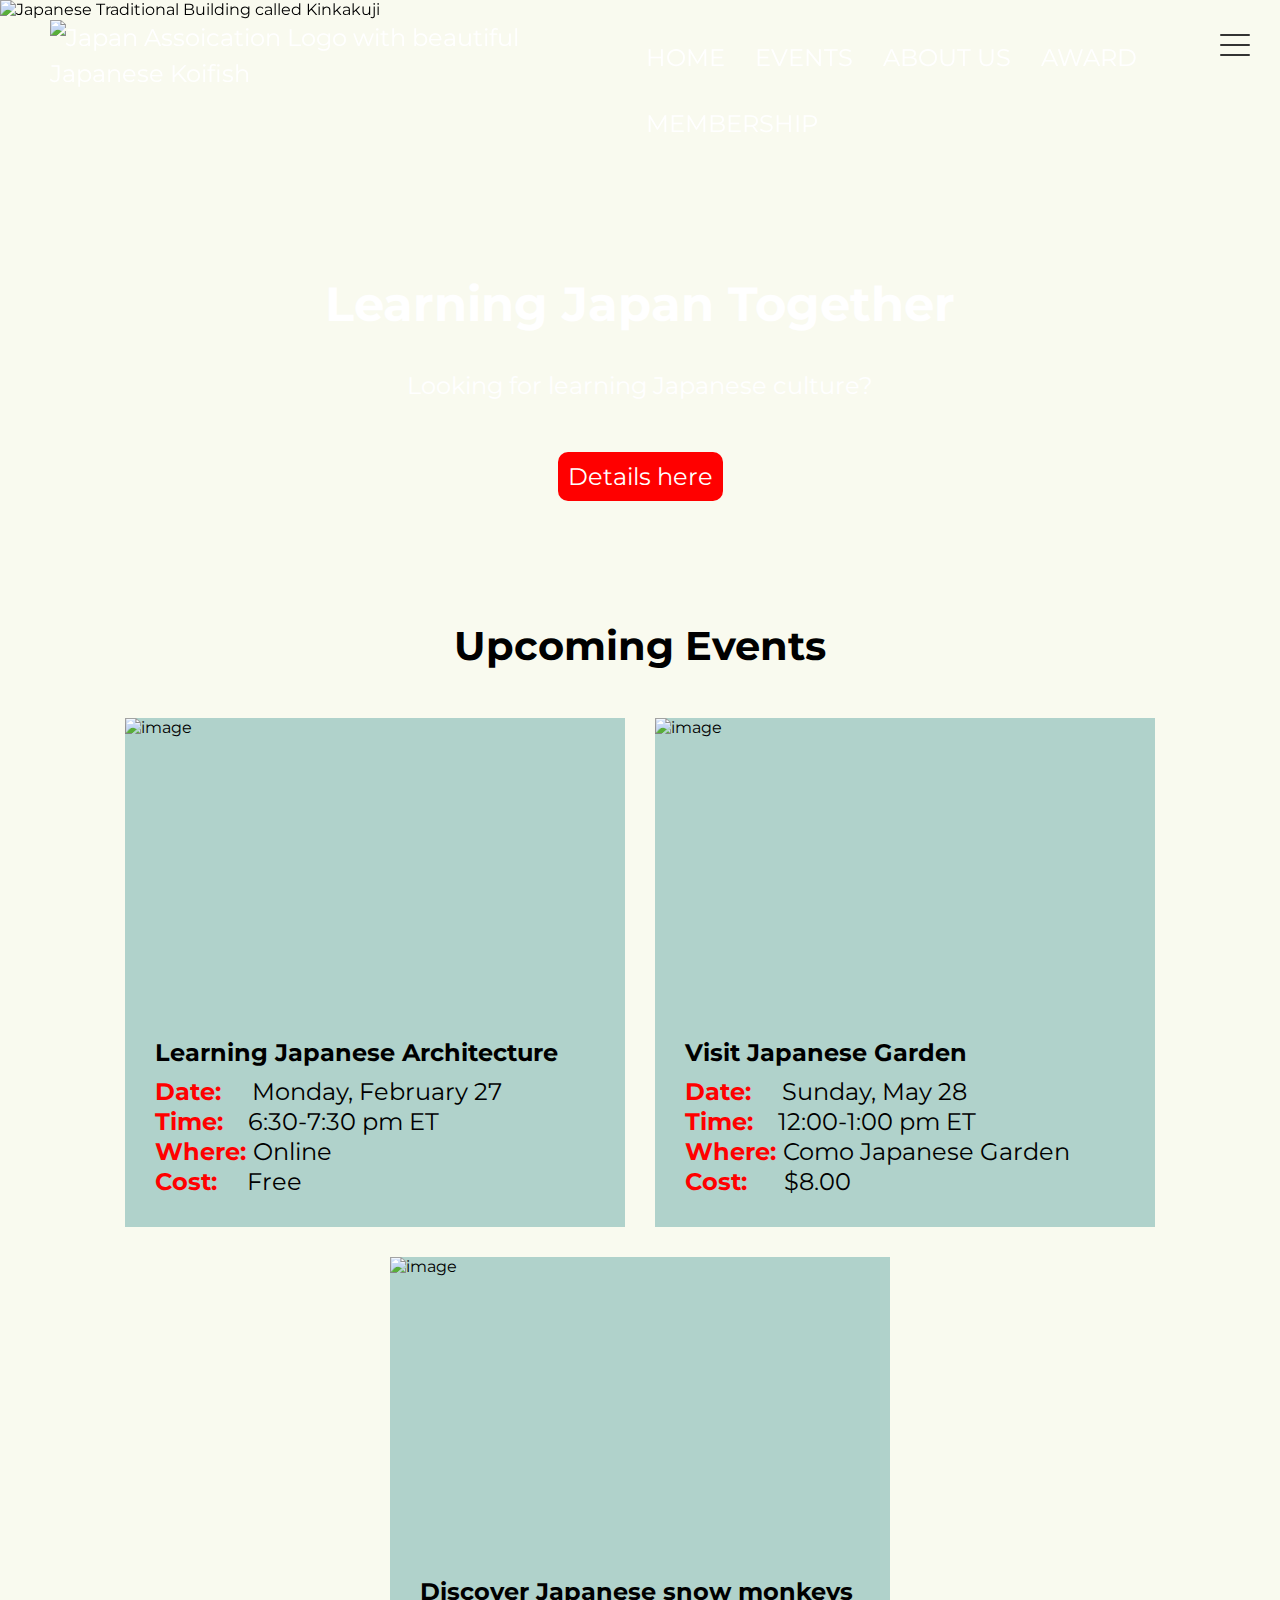
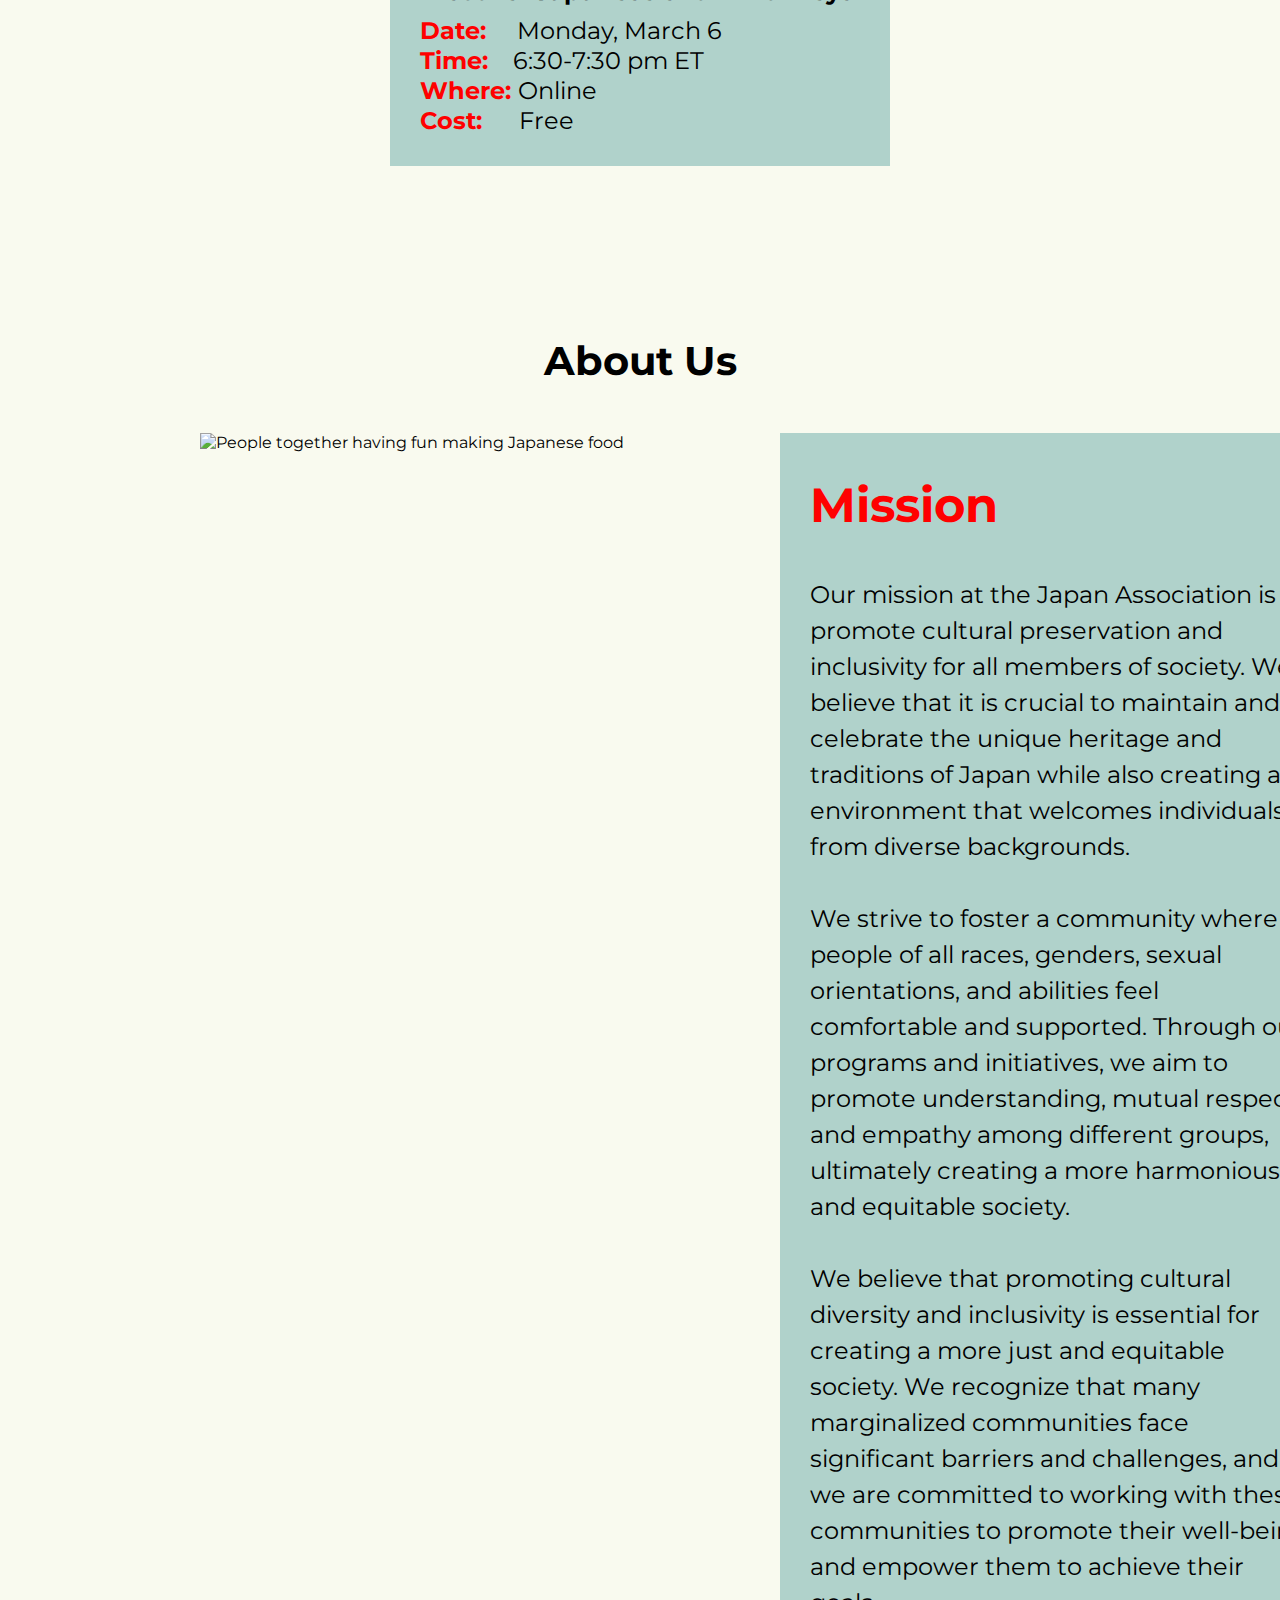
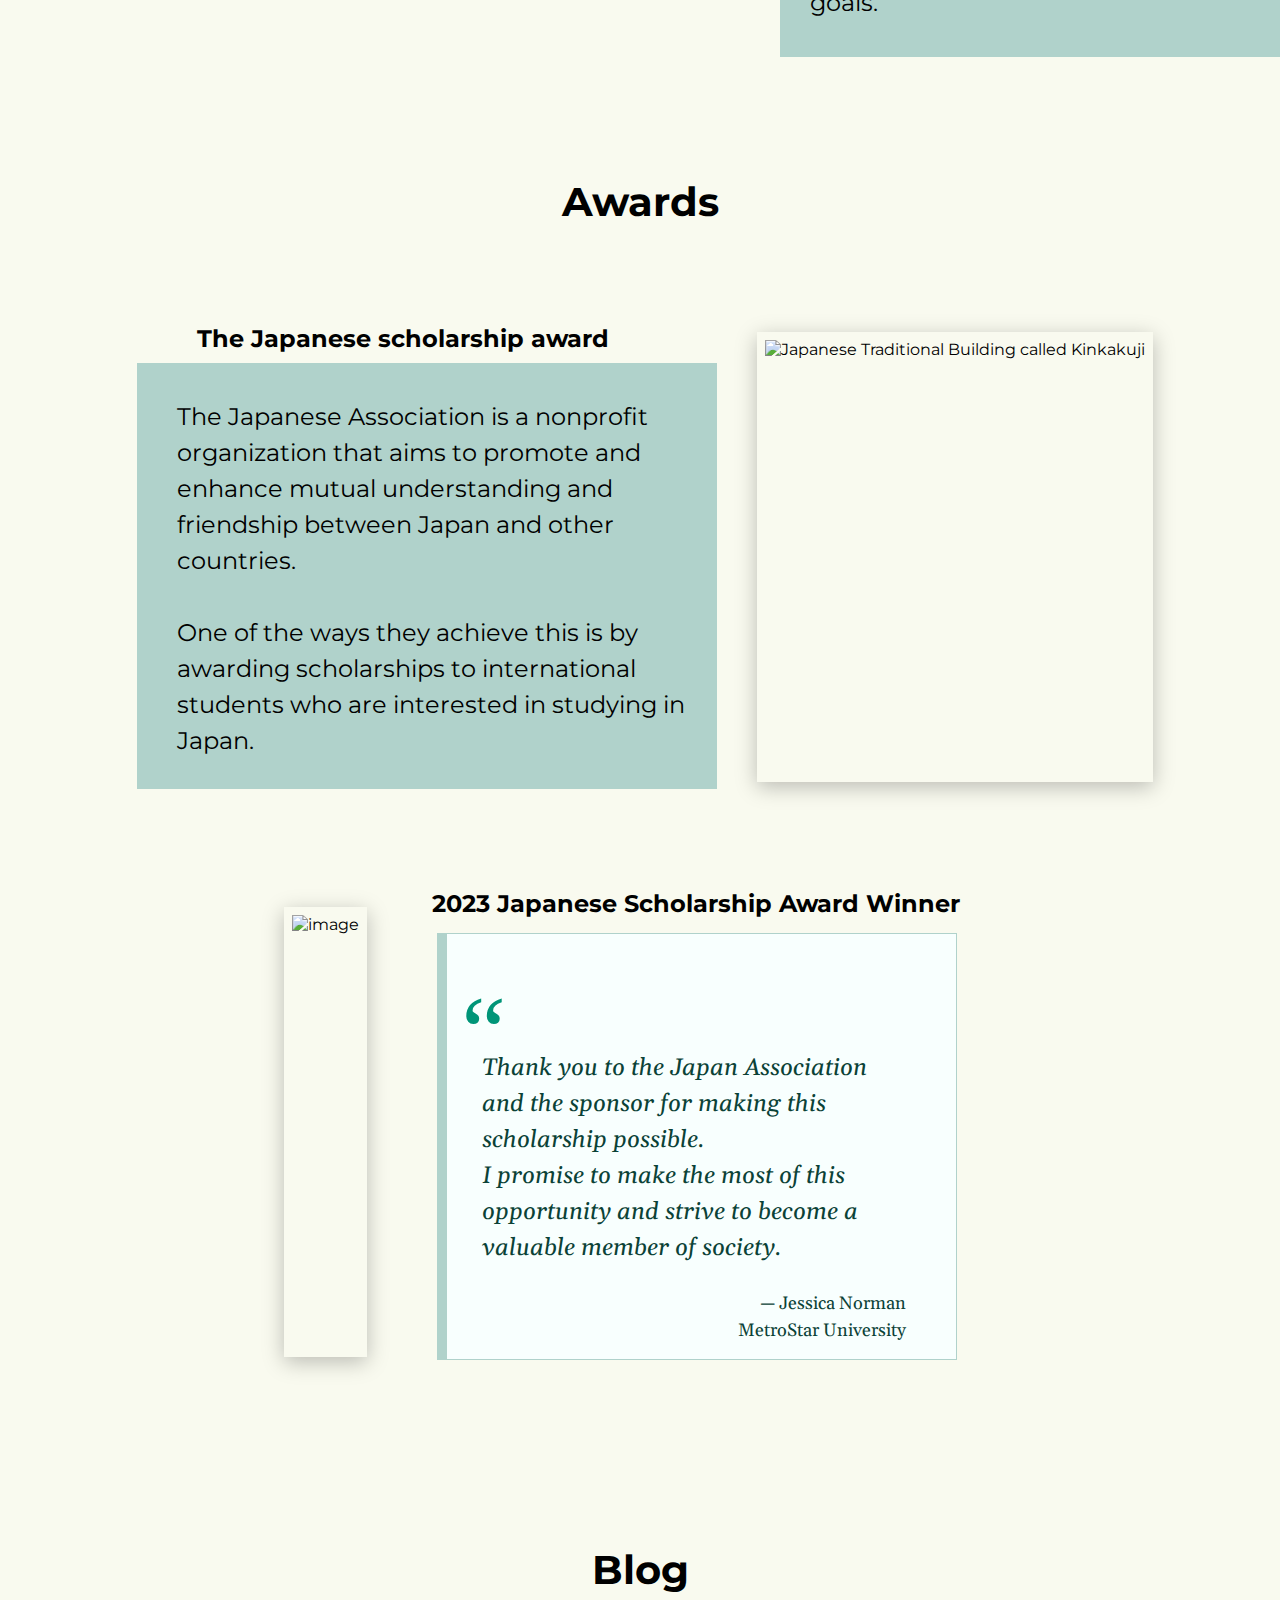
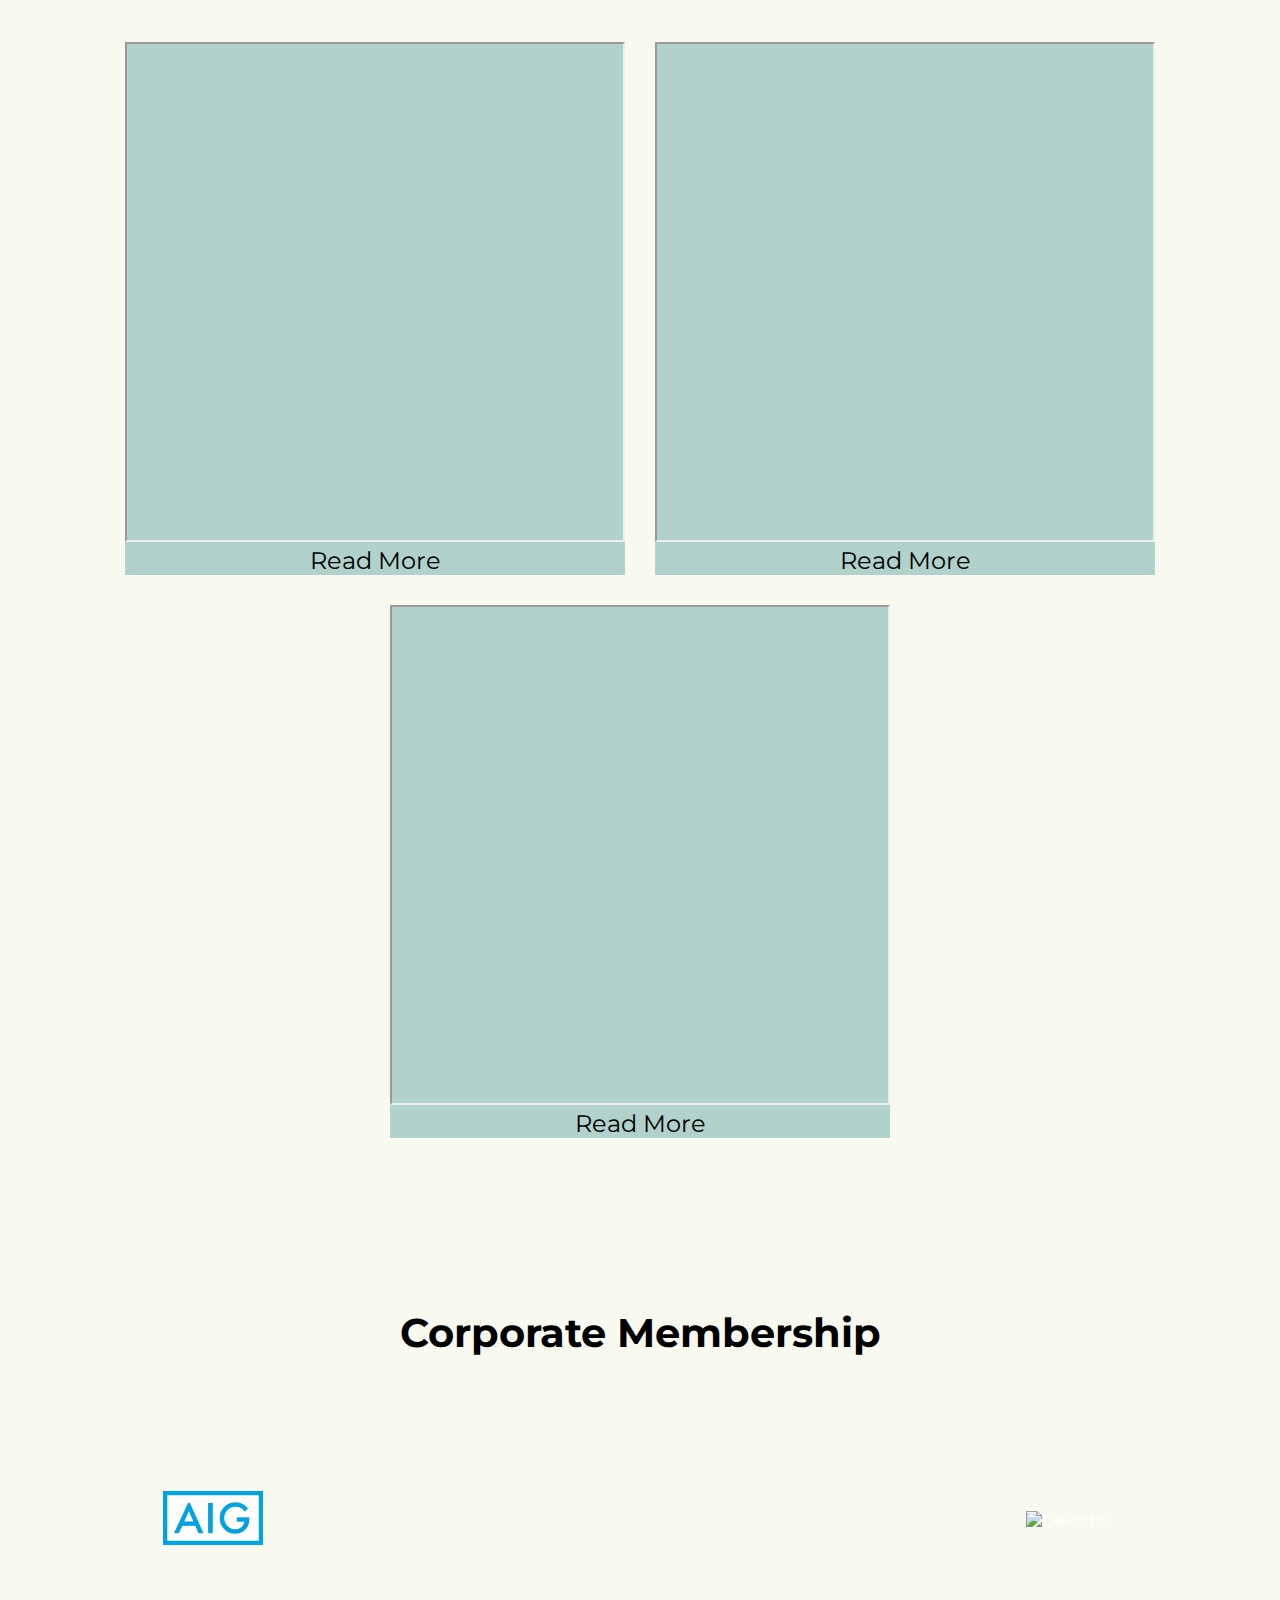
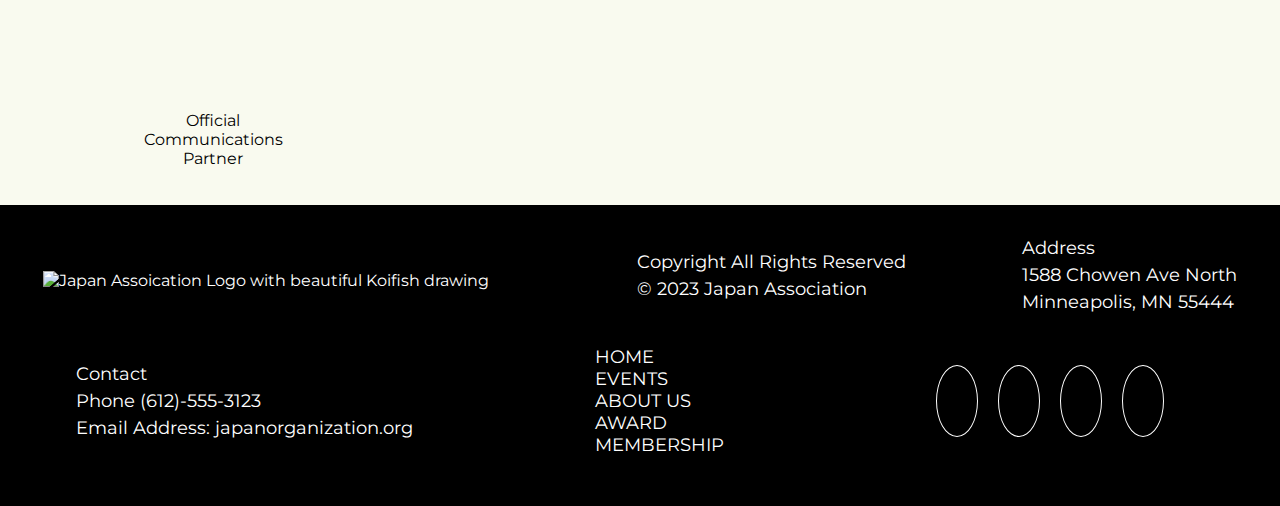
==== commit ee411dd9: "updated from table to grid" ====
--- a/index.html
+++ b/index.html
@@ -31,7 +31,7 @@
         <a href="#home-top"
             title="Japan Association Minnesota's leading forum on Japanese culture and America-Japan relations">
             <img id="logo-home" src="images/logo-japan-association.png"
-                alt="Japan Assoication Logo with beautiful Japanese Koifish" width="100px">
+                alt="Japan Assoication Logo with beautiful Japanese Koifish" width="100">
         </a>
         <ul class="links">
             <li class="link-item">
@@ -96,7 +96,7 @@
                     <div class="event-image-container">
                         <img class="event-image"
                             src="https://images.unsplash.com/photo-1653997412308-308d945f687b?ixlib=rb-4.0.3&ixid=MnwxMjA3fDB8MHxwaG90by1wYWdlfHx8fGVufDB8fHx8&auto=format&fit=crop&w=1740&q=80"
-                            alt="image" width="">
+                            alt="image">
                     </div>
                     <div class="fc-event">
                         <ul class="event-ul">
@@ -108,7 +108,7 @@
                             <li class="event-info"><strong>Date: </strong>&nbsp;&nbsp;&nbsp; Monday, February 27</li>
                             <li class="event-info"><strong>Time: </strong>&nbsp;&nbsp;&nbsp;6:30-7:30 pm ET</li>
                             <li class="event-info"><strong>Where: </strong>Online</li>
-                            <li class="event-info" class="event-last-text">
+                         <li class="event-info event-last-text">
                                 <strong>Cost:</strong>&nbsp;&nbsp;&nbsp;&nbsp;&nbsp;Free<br><br>
                             </li>
                             <li></li>
@@ -119,7 +119,7 @@
                     <div class="event-image-container">
                         <img class="event-image"
                             src="https://images.unsplash.com/photo-1615980460296-3fff46484fb1?ixlib=rb-4.0.3&ixid=MnwxMjA3fDB8MHxwaG90by1wYWdlfHx8fGVufDB8fHx8&auto=format&fit=crop&w=1170&q=80"
-                            alt="image" width="">
+                            alt="image">
                     </div>
                     <div class="fc-event">
                         <ul class="event-ul">
@@ -138,7 +138,7 @@
                 </div>
                 <div class="item item03">
                     <div class="event-image-container">
-                        <img class="event-image" src="images/japanese-snow-monkey.jpg" alt="image" width="">
+                        <img class="event-image" src="images/japanese-snow-monkey.jpg" alt="image">
                     </div>
                     <div class="fc-event">
                         <ul class="event-ul">
@@ -161,7 +161,7 @@
             <h1 class="section-header">About Us</h1>
             <div class="fc-about-us">
                 <img class="second-hero" width="300" height="300"
-                    src="https://images.unsplash.com/photo-1500350871456-720898d487ac?ixlib=rb-4.0.3&ixid=MnwxMjA3fDB8MHxwaG90by1wYWdlfHx8fGVufDB8fHx8&auto=format&fit=crop&w=688&q=80">
+                    src="https://images.unsplash.com/photo-1500350871456-720898d487ac?ixlib=rb-4.0.3&ixid=MnwxMjA3fDB8MHxwaG90by1wYWdlfHx8fGVufDB8fHx8&auto=format&fit=crop&w=688&q=80" alt="People together having fun making Japanese food">
                 <p id="mission-paragraph"> <br><strong class="mission-text">Mission</strong><br><br>Our mission at the
                     Japan Association is to
                     promote cultural preservation and inclusivity for all
@@ -191,7 +191,7 @@
                     <div class="award-image-container">
                         <img id="award-image1"
                             src="https://images.unsplash.com/photo-1571260899304-425eee4c7efc?ixlib=rb-4.0.3&ixid=MnwxMjA3fDB8MHxwaG90by1wYWdlfHx8fGVufDB8fHx8&auto=format&fit=crop&w=1170&q=80"
-                            alt="Japanese Traditional Building called Kinkakuji" alt="image">
+                            alt="Japanese Traditional Building called Kinkakuji">
                     </div>
                 </div>
                 <div class="item item05 ">
@@ -210,7 +210,7 @@
             <div class="card">
                 <div class="item gazou">
                     <div class="award-image-container">
-                        <img id="award-image1"
+                        <img id="award-image2"
                             src="https://images.pexels.com/photos/1462630/pexels-photo-1462630.jpeg?auto=compress&cs=tinysrgb&w=1260&h=750&dpr=1"
                             alt="image">
 
@@ -229,6 +229,7 @@
                             society.
                         </p>
                         <p class="blockquote-text blockquote-text-credit">Jessica Norman <br> MetroStar University</p>
+                    </blockquote>
                 </div>
             </div>
         </section>
@@ -237,8 +238,8 @@
             <div class="card">
                 <div class="item item01">
                     <figure>
-                        <iframe src="https://www.tofugu.com/series/japanese-yoga-vocabulary/" height="500px"
-                            width="500px">
+                        <iframe src="https://www.tofugu.com/series/japanese-yoga-vocabulary/" height="500"
+                            width="500">
                         </iframe>
                         <div class="blog-link">
                             <a class="blog-link-text"
@@ -248,8 +249,8 @@
                 </div>
                 <div class="item item02">
                     <figure>
-                        <iframe src="https://www.tofugu.com/japanese/expressing-uncertainty-in-japanese/" height="500px"
-                            width="500px">
+                        <iframe src="https://www.tofugu.com/japanese/expressing-uncertainty-in-japanese/" height="500"
+                            width="500">
                         </iframe>
                         <div class="blog-link">
                             <a class="blog-link-text"
@@ -259,8 +260,8 @@
                 </div>
                 <div class="item item03">
                     <figure>
-                        <iframe src="https://www.tofugu.com/reviews/dogen-japanese-phonetics/" height="500px"
-                            width="500px">
+                        <iframe src="https://www.tofugu.com/reviews/dogen-japanese-phonetics/" height="500"
+                            width="500">
                         </iframe>
                         <div class="blog-link">
                             <a class="blog-link-text"
@@ -272,99 +273,46 @@
         </article>
         <section class="corporate">
             <h1 class="section-header">Corporate Membership</h1>
-            <table id="large-device-size" style="border-spacing: 10px;" width="100%">
-                <thead>
-                    <tr>
-                        <th colspan="3" style="text-align: center;">We appreciate your support!</th>
-                    </tr>
-                </thead>
-                <tbody>
-                    <tr>
-                        <td style="text-align: center; vertical-align: middle; padding-top: 30px;" width="33%"><a
-                                target="_blank" href="https://www.aig.com/home/risk-solutions/individual"><img
-                                    decoding="async" src="images/logo_AIG_190_103.jpg" alt="AIG logo" width="100"
-                                    height="54"></a>
-                        </td>
-                        <td style="text-align: center; vertical-align: middle; padding-top: 30px;" width="33%"><a
-                                target="_blank" href="https://online.citi.com/US/login.do"><img decoding="async"
-                                    loading="lazy" src="images/logo_citi_181_117-1.png" alt="Citi" width="82"
-                                    height="53"></a></td>
-
-                        <td style="text-align: center; vertical-align: middle; padding-top: 30px;" width="33%"><a
-                                target="_blank" href="https://www2.deloitte.com/us/en.html"><img decoding="async"
-                                    src="http://www2.deloitte.com/content/dam/assets/logos/Deloitte_logo_PRI.svg"
-                                    alt="Deloitte" width="135"></a></td>
-                    </tr>
-                    <tr>
-                        <td style="text-align: center; vertical-align: middle; padding-top: 60px;" width="33%"><a
-                                target="_blank" href="https://fgh.com/"><img decoding="async" loading="lazy"
-                                    src="images/FGS_LOGOMARK_RGB_HOR_BLACK.png" alt="FGH" width="170"
-                                    height="auto"></a><br><br>Official Communications<br>Partner
-
-                        <td style="text-align: center; vertical-align: middle; padding-top: 50px;" width="33%"><a
-                                target="_blank" href="https://www.toyota.com/"><img decoding="async" loading="lazy"
-                                    src="images/logo_toyota_japanese-company.png" alt="TOYOTA" width="135"
-                                    height="26"></a></td>
-                        <td style="text-align: center; vertical-align: middle; padding-top: 50px;" width="33%"><a
-                                target="_blank" href="https://www.xcoal.com/"><img decoding="async" loading="lazy"
-                                    src="images/logo_xcoal_201_109.png" alt="Xcoal Energy &amp; Resources" width="115"
-                                    height="62"></a></td>
-
-                        </td>
-                    </tr>
-                </tbody>
-            </table>
-            <table id="small-device-size" style="border-spacing: 10px;" width="100%">
-                <thead>
-                    <tr>
-                        <th colspan="2" style="text-align: center;">We appreciate your support!</th>
-                    </tr>
-                </thead>
-                <tbody>
-                    <tr>
-                        <td style="text-align: center; vertical-align: middle; padding-top: 30px;" width="33%"><a
-                                target="_blank" href="https://www.aig.com/home/risk-solutions/individual"><img
-                                    decoding="async" src="images/logo_AIG_190_103.jpg" alt="AIG logo" width="100"
-                                    height="54"></a>
-                        </td>
-                        <td style="text-align: center; vertical-align: middle; padding-top: 30px;" width="33%"><a
-                                target="_blank" href="https://online.citi.com/US/login.do"><img decoding="async"
-                                    loading="lazy" src="images/logo_citi_181_117-1.png" alt="Citi" width="82"
-                                    height="53"></a></td>
-
-                    </tr>
-                    <tr>
-                        <td style="text-align: center; vertical-align: middle; padding-top: 30px;" width="33%"><a
-                                target="_blank" href="https://www2.deloitte.com/us/en.html"><img decoding="async"
-                                    src="http://www2.deloitte.com/content/dam/assets/logos/Deloitte_logo_PRI.svg"
-                                    alt="Deloitte" width="135"></a></td>
-
-                        <td style="text-align: center; vertical-align: middle; padding-top: 60px;" width="33%"><a
-                                target="_blank" href="https://fgh.com/"><img decoding="async" loading="lazy"
-                                    src="images/FGS_LOGOMARK_RGB_HOR_BLACK.png" alt="FGH" width="170"
-                                    height="auto"></a><br><br>Official Communications<br>Partner
-                        </td>
-                    </tr>
-                    <tr>
-                        <td style="text-align: center; vertical-align: middle; padding-top: 50px;" width="33%"><a
-                                target="_blank" href="https://www.toyota.com/"><img decoding="async" loading="lazy"
-                                    src="images/logo_toyota_japanese-company.png" alt="TOYOTA" width="135"
-                                    height="26"></a></td>
-                        <td style="text-align: center; vertical-align: middle; padding-top: 50px;" width="33%"><a
-                                target="_blank" href="https://www.xcoal.com/"><img decoding="async" loading="lazy"
-                                    src="images/logo_xcoal_201_109.png" alt="Xcoal Energy &amp; Resources" width="115"
-                                    height="62"></a></td>
-                    </tr>
-                </tbody>
-            </table>
+            <section class="sponsors">
+                <div class="sponsor-item">
+                    <a target="_blank" href="https://www.aig.com/home/risk-solutions/individual">
+                        <img id="sponsor1" decoding="async" src="images/logo_AIG_190_103.jpg" alt="AIG logo">
+                    </a>
+                    </div>
+                <div class="sponsor-item">
+                    <a target="_blank" href="https://online.citi.com/US/login.do">
+                    <img id="sponsor2" decoding="async" loading="lazy" src="images/logo_citi_181_117-1.png" alt="Citi"></a>
+                </div>
+        
+                <div class="sponsor-item">
+                    <a target="_blank" href="https://www2.deloitte.com/us/en.html">
+                        <img id="sponsor3" decoding="async" src="http://www2.deloitte.com/content/dam/assets/logos/Deloitte_logo_PRI.svg" alt="Deloitte">
+                    </a>
+                </div>
+                <div class="sponsor-item">
+                    <a target="_blank" href="https://fgh.com/">
+                        <img id="sponsor4" decoding="async" loading="lazy"src="images/FGS_LOGOMARK_RGB_HOR_BLACK.png" alt="FGH">
+                    </a><br><br>Official Communications<br>Partner
+                </div>
+                <div class="sponsor-item">
+                    <a target="_blank" href="https://www.toyota.com/">
+                        <img id="sponsor5" decoding="async" loading="lazy"
+                        src="images/logo_toyota_japanese-company.png" alt="TOYOTA" width="135" height="26"></a>
+                </div>
+                <div class="sponsor-item">
+                    <a id="sponsor6" target="_blank" href="https://www.xcoal.com/"><img decoding="async" loading="lazy"
+                    src="images/logo_xcoal_201_109.png" alt="Xcoal Energy &amp; Resources" width="115" height="62">
+                </a>
+                </div> 
+              </section>
         </section>
     </main>
     <footer>
         <div class="footer-fc">
             <div class="item footer1">
                 <a href="#home-top" title="Japan Association Midwest's leading forum on Japan and US-Japan relations">
-                    <img id="logo-home" src="images/logo-japan-association.png"
-                        alt="Japan Assoication Logo with beautiful Koifish drawing" width="100px">
+                    <img id="logo-home2" src="images/logo-japan-association.png"
+                        alt="Japan Assoication Logo with beautiful Koifish drawing" width="100">
                 </a>
             </div>
 
--- a/style.css
+++ b/style.css
@@ -353,7 +353,7 @@
 
 }
 
-#award-image1 {
+#award-image1, #award-image2 {
     display: block;
     width: 100%;
     height: 100%;
@@ -453,6 +453,50 @@
     text-decoration: underline;
 }
 
+.sponsors {
+    display: grid;
+    grid-template-columns: 1fr 1fr 1fr;
+    grid-template-rows: 200px 200px;
+  }
+  
+  .sponsor-item {
+    align-self: center;
+    text-align: center; 
+    vertical-align: middle; 
+    margin: 0 auto;
+    padding-top: 30px;
+    width: 33%;
+  }
+
+  #sponsor1 {
+    width: 100px;
+    height: 54px;
+  }
+
+  #sponsor2 {
+    width:82px;
+    height:53px;
+  }
+
+  #sponsor3 {
+    width:135px;
+  }
+
+  #sponsor4 {
+    width:170px;
+    /* height:auto; */
+  }
+
+  #sponsor5 {
+    width: 135;
+    height: 26;
+  }
+
+  #sponsor6 {
+    width: 115;
+    height: 62;
+  }
+
 /* reference https://www.w3schools.com/howto/howto_css_newsletter.asp */
 
 .fc-form {
@@ -512,7 +556,7 @@
 
 }
 
-#logo-home {
+#logo-home, #logo-home2 {
     margin-right: 2rem;
     margin-top: 10px;
 }
@@ -679,8 +723,8 @@
     p#mission-paragraph {
 
         flex: none;
-        margin-left: -200px;
-        width: 40%;
+        margin: 0 auto;
+        width: 500px;
         font-size: 0.8rem;
         padding-right: 20px;
     }
@@ -707,13 +751,19 @@
     }
 
     #hero-image {
-        height: 40vh;
+        height: 300px;
     }
 
     iframe {
         width: 300px;
         height: 350px;
     }
+
+    .sponsors {
+        display: grid;
+        grid-template-columns: 1fr 1fr;
+        grid-template-rows: 200px 200px 200px;
+      }
 }
 
 
@@ -758,8 +808,8 @@
         p#mission-paragraph {
 
             flex: none;
-            margin-left: -200px;
-            width: 40%;
+            margin: 0 auto;
+            width: 500px;
             font-size: 0.8rem;
             padding-right: 20px;
         }
@@ -786,7 +836,7 @@
         }
 
         #hero-image {
-            height: 40vh;
+            height: 300px;
         }
 
         iframe {
@@ -797,6 +847,12 @@
         #large-device-size {
             display: none;
         }
+
+        .sponsors {
+            display: grid;
+            grid-template-columns: 1fr 1fr;
+            grid-template-rows: 200px 200px 200px;
+          }
     }
 
     /* tablet*/
@@ -840,8 +896,8 @@
         p#mission-paragraph {
 
             flex: none;
-            margin-left: -200px;
-            width: 40%;
+            margin: 0 auto;
+            width: 500px;
             font-size: 0.8rem;
             padding-right: 20px;
         }
@@ -868,7 +924,7 @@
         }
 
         #hero-image {
-            height: 40vh;
+            height: 300px;
         }
 
         iframe {
@@ -880,6 +936,12 @@
             display: none;
         }
 
+        .sponsors {
+            display: grid;
+            grid-template-columns: 1fr 1fr 1fr;
+            grid-template-rows: 200px 200px;
+          }
+
     }
         /* Medium/Tablets */
         @media (min-width: 992px) and (max-width: 1199px) {
@@ -896,20 +958,20 @@
             }
 
             .section-header {
-                font-size: 1rem;
+                font-size: 1.5rem;
                 margin-top: 100px;
                 margin-bottom: 20px;
 
             }
 
             div h1 {
-                font-size: small;
+                font-size: 1.5rem;
                 padding-top: 100px;
                 margin-bottom: -40px;
             }
 
             p.header-text {
-                font-size: 0.5rem;
+                font-size: 1rem;
             }
 
             .header {
@@ -925,9 +987,9 @@
             p#mission-paragraph {
 
                 flex: none;
-                margin-left: -200px;
-                width: 40%;
-                font-size: 0.8rem;
+                margin: 0 auto;
+                width: 500px;
+                font-size: 1rem;
                 padding-right: 20px;
             }
 
@@ -948,12 +1010,12 @@
             }
 
             a.detail-btn {
-                font-size: 0.5rem;
+                font-size: 1rem;
                 margin-top: 1rem;
             }
 
             #hero-image {
-                height: 50vh;
+                height: 300px;
             }
 
             iframe {
@@ -965,6 +1027,12 @@
                 display: none;
             }
 
+            .sponsors {
+                display: grid;
+                grid-template-columns: 1fr 1fr 1fr;
+                grid-template-rows: 200px 200px;
+              }
+
         }
 
         /* Large */
@@ -981,12 +1049,18 @@
             }
 
             #hero-image {
-                height: 60vh;
+                height: 600px;
             }
 
             #small-device-size {
                 display: none;
             }
+
+            .sponsors {
+                display: grid;
+                grid-template-columns: 1fr 1fr 1fr;
+                grid-template-rows: 200px 200px;
+              }
         }
 
         /******************************************
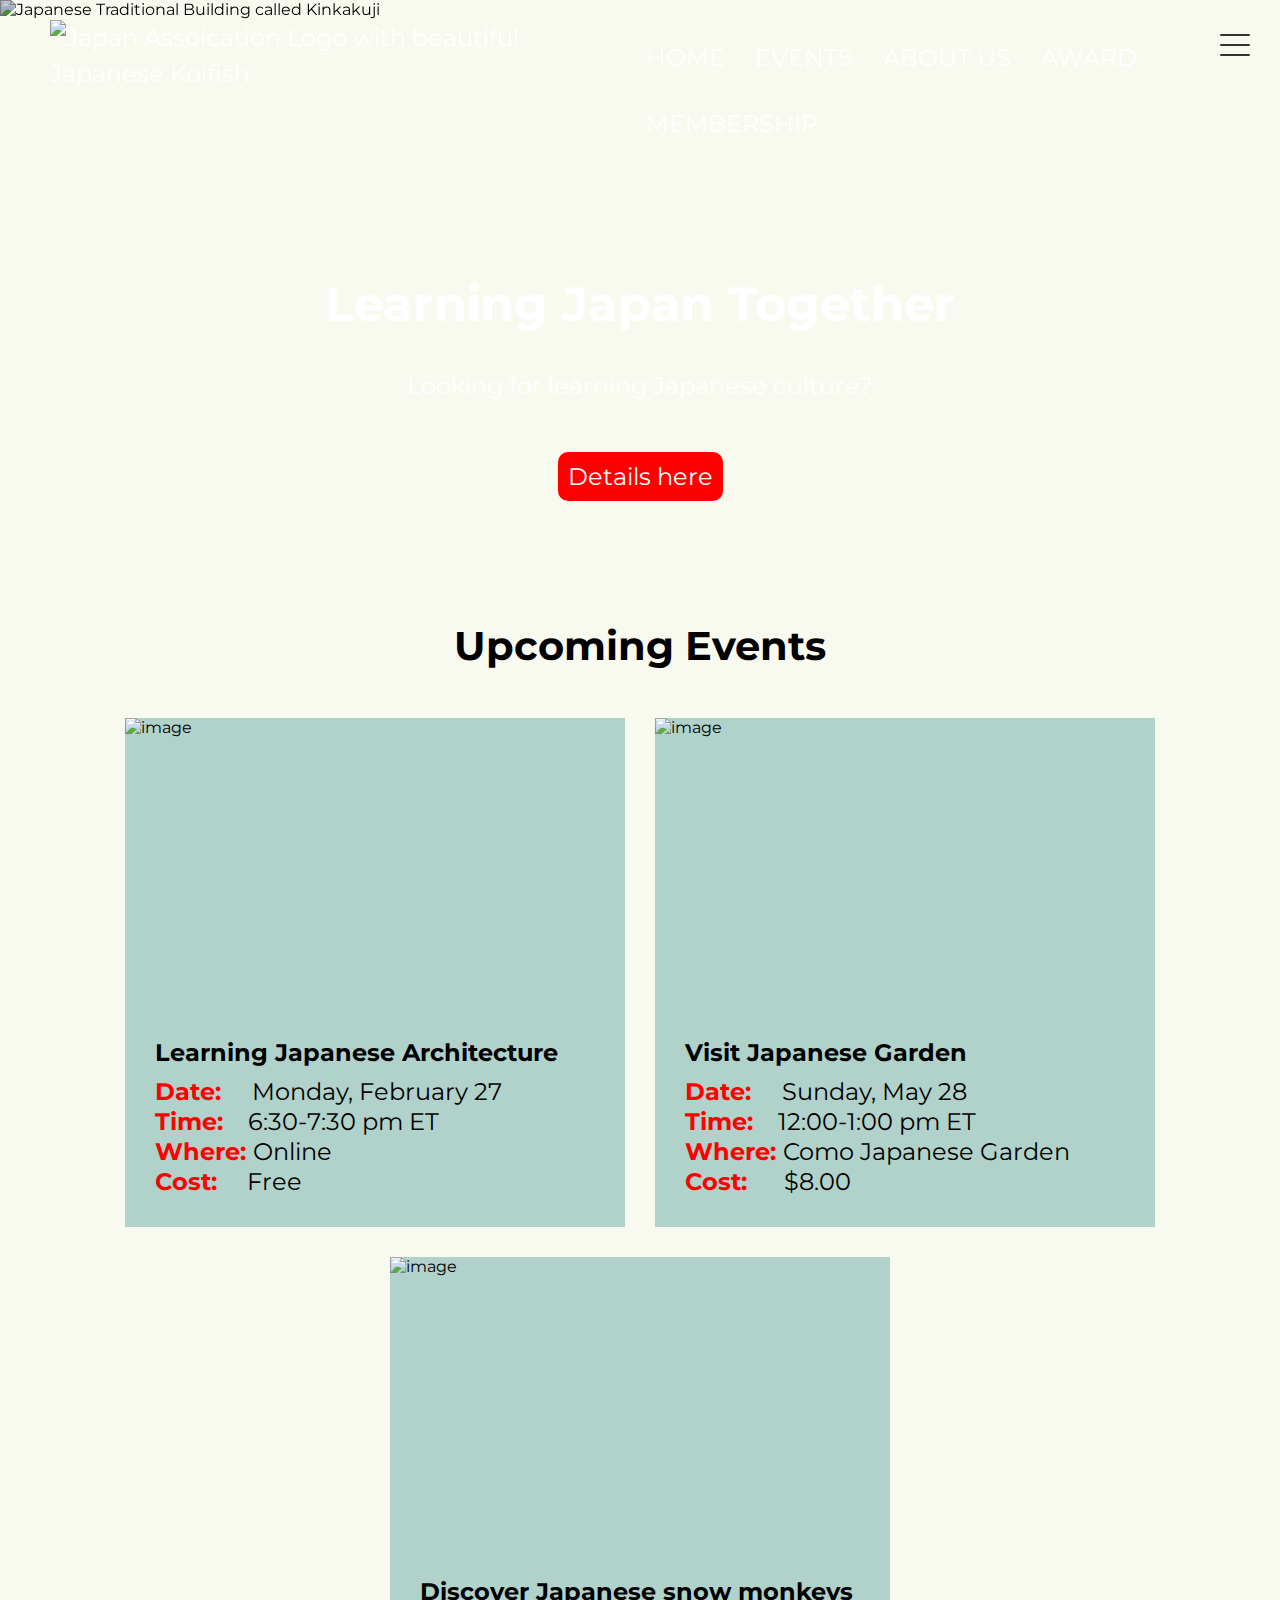
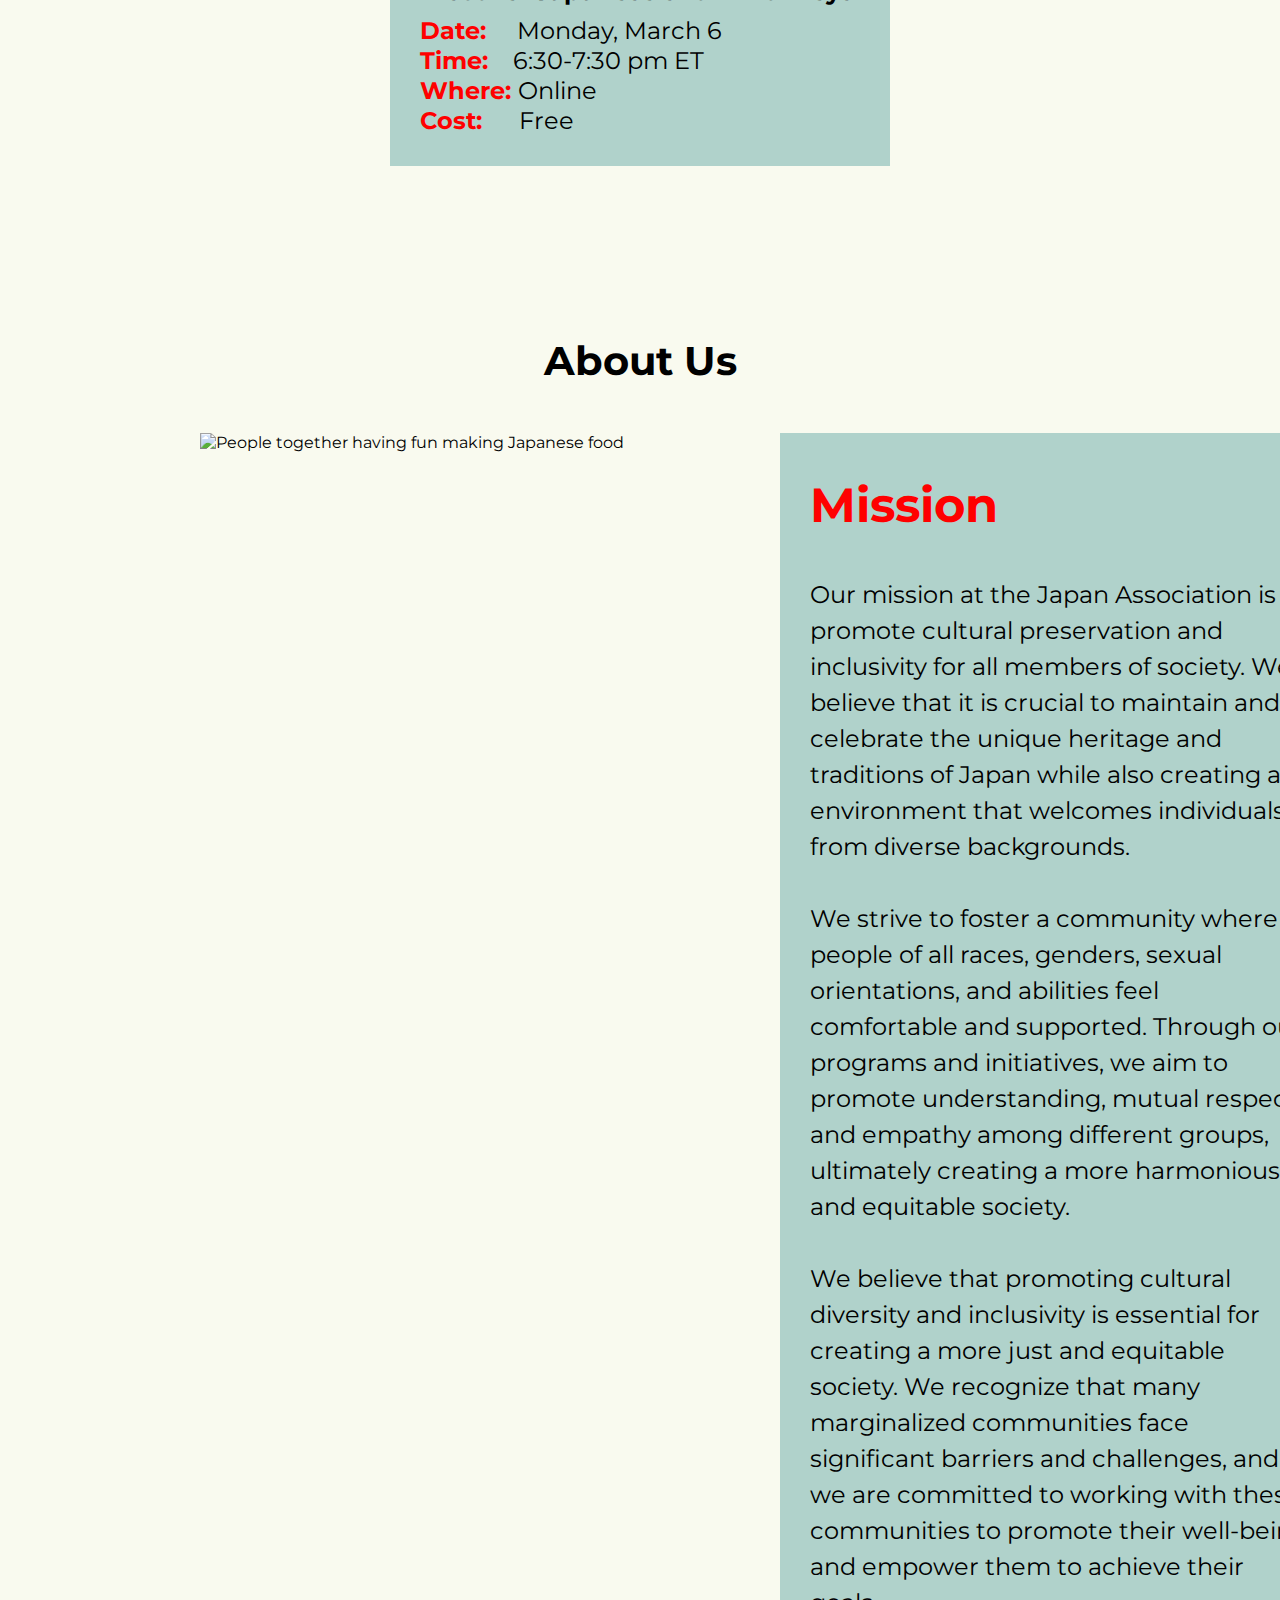
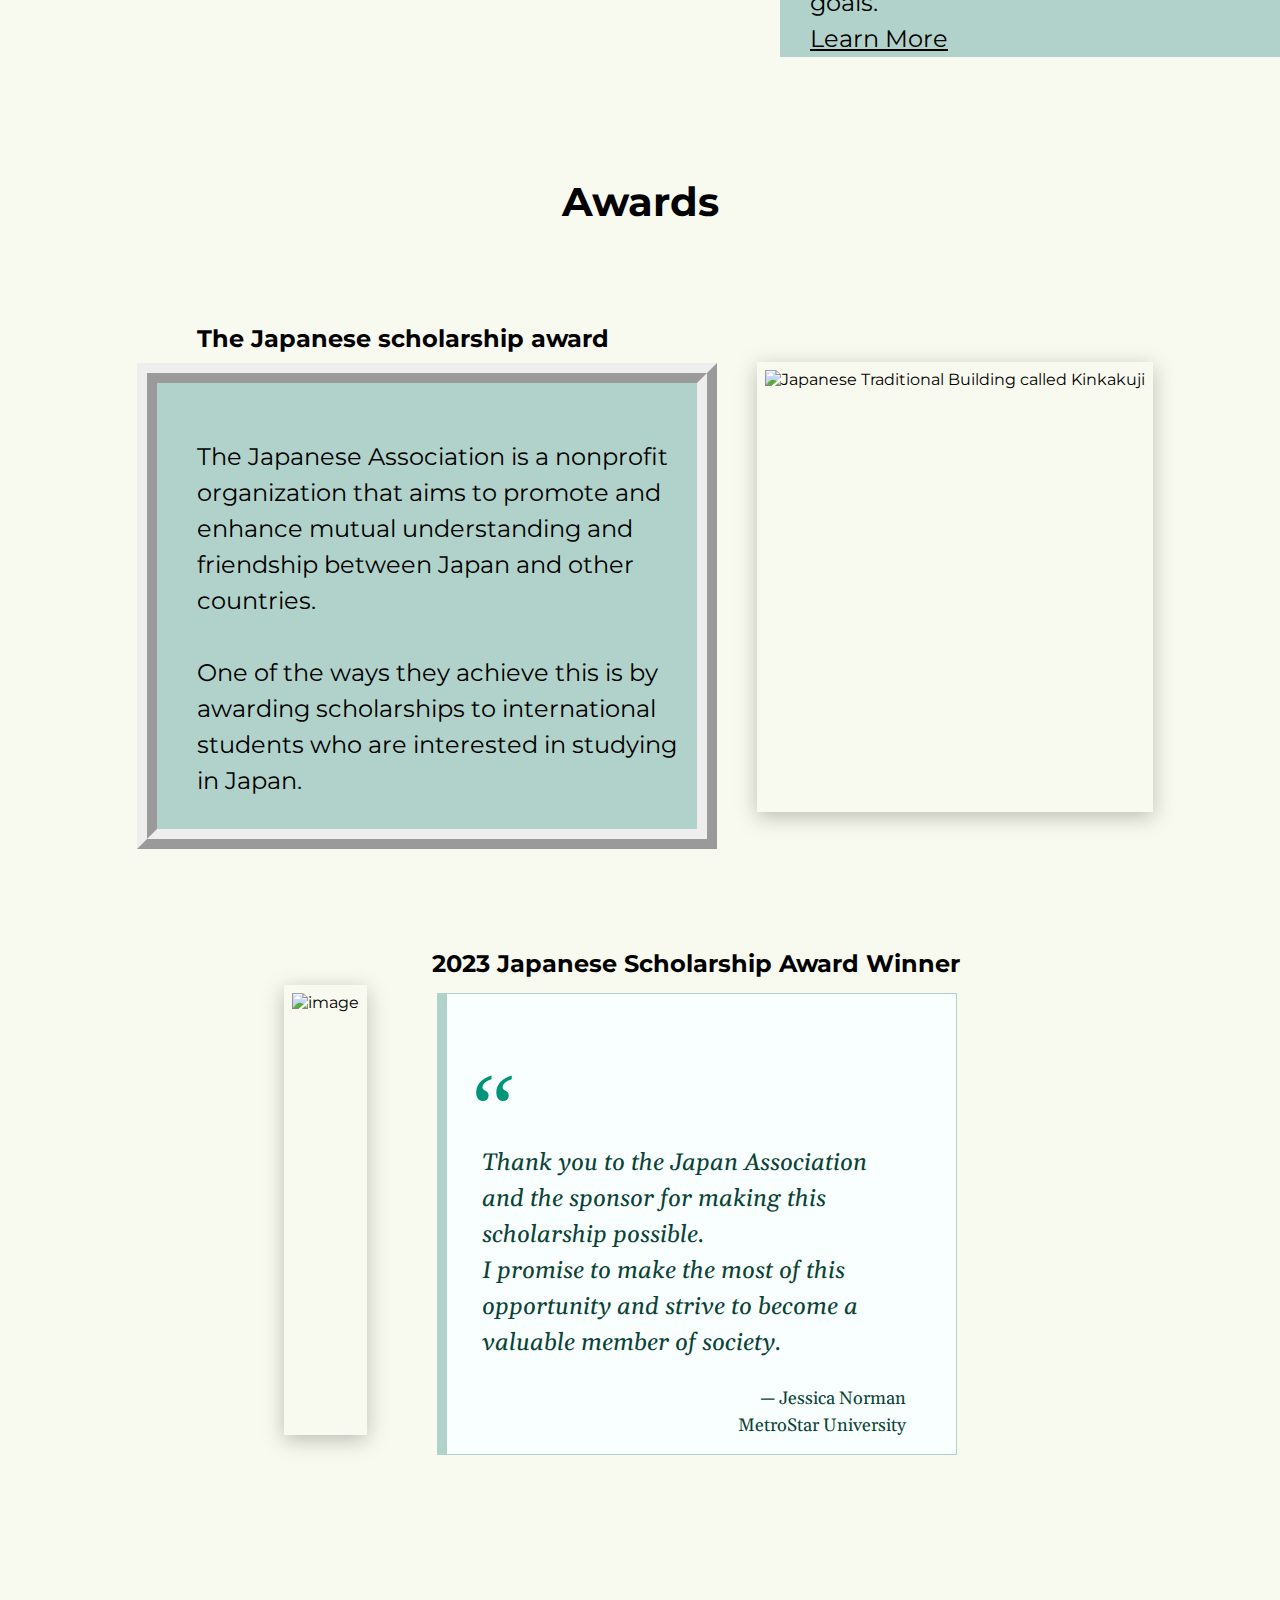
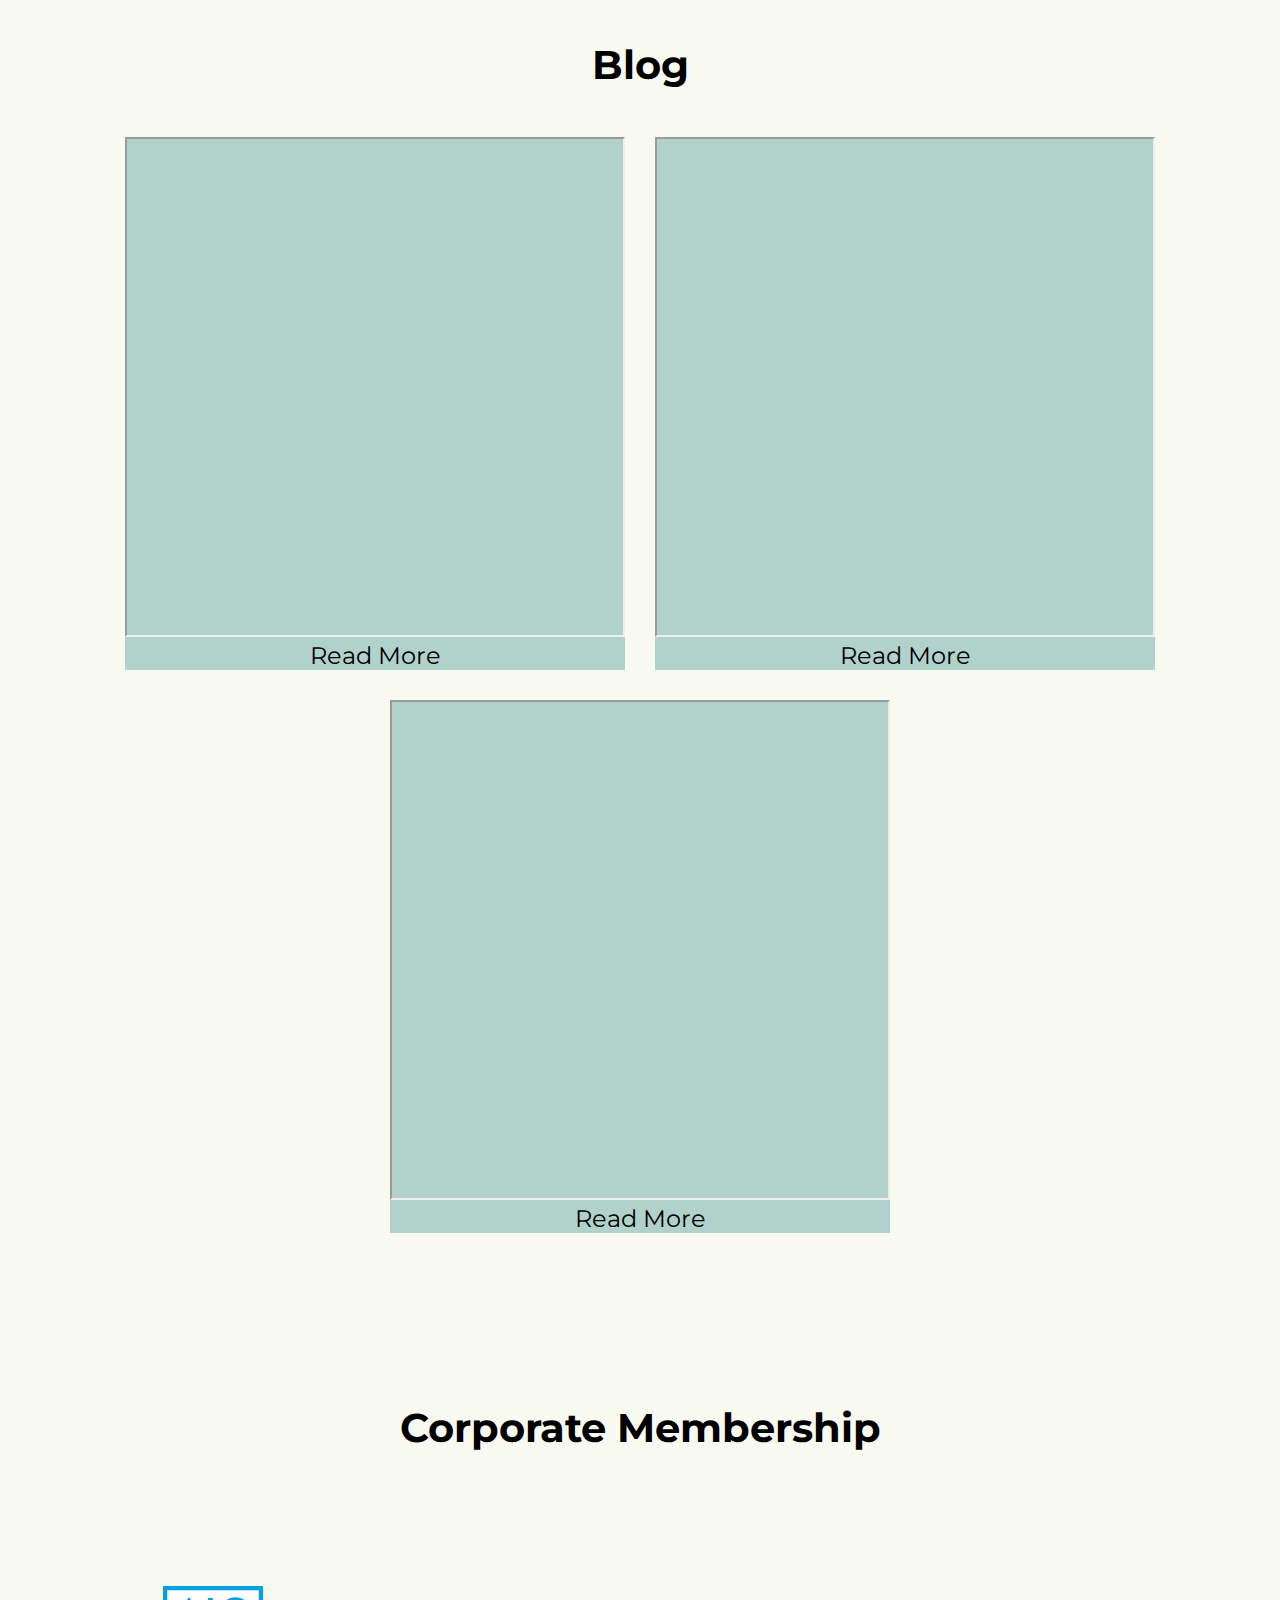
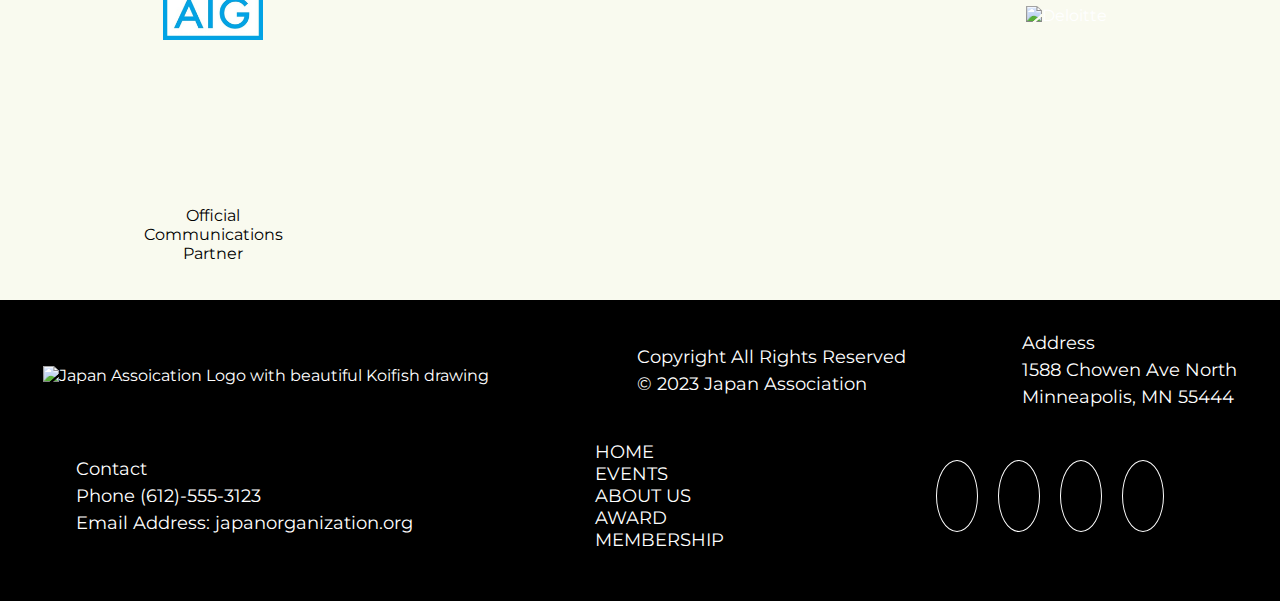
==== commit c7638f04: "updated for media guery" ====
--- a/index.html
+++ b/index.html
@@ -1,386 +1,535 @@
 <!DOCTYPE html>
 <html lang="en">
-
-<head>
-    <meta charset="UTF-8">
-    <meta http-equiv="X-UA-Compatible" content="IE=edge">
-    <meta name="viewport" content="width=device-width, initial-scale=1.0">
-    <meta name="description"
-        content="Japan Association is an Minnesota nonprofit organization for individuals and corporations with an interest in Japan culture, language, and US-Japan relations.">
+  <head>
+    <meta charset="UTF-8" />
+    <meta http-equiv="X-UA-Compatible" content="IE=edge" />
+    <meta name="viewport" content="width=device-width, initial-scale=1.0" />
+    <meta
+      name="description"
+      content="Japan Association is an Minnesota nonprofit organization for individuals and corporations with an interest in Japan culture, language, and US-Japan relations."
+    />
     <title>Japan Association in Minnesota</title>
-    <link rel="stylesheet" href="style.css">
-    <link rel="stylesheet" href="hamburger-nav.css">
-    <link rel="icon" href="images/logo-japan-association.png" type="image/x-icon">
-    <link rel="preconnect" href="https://fonts.googleapis.com">
-    <link rel="preconnect" href="https://fonts.gstatic.com" crossorigin>
+    <link rel="stylesheet" href="style.css" />
+    <link rel="stylesheet" href="hamburger-nav.css" />
     <link
-        href="https://fonts.googleapis.com/css2?family=Gelasio:ital,wght@0,700;1,400;1,700&family=Montserrat:wght@300;500&family=Roboto:wght@300&display=swap"
-        rel="stylesheet">
+      rel="icon"
+      href="images/logo-japan-association.png"
+      type="image/x-icon"
+    />
+    <link rel="preconnect" href="https://fonts.googleapis.com" />
+    <link rel="preconnect" href="https://fonts.gstatic.com" crossorigin />
+    <link
+      href="https://fonts.googleapis.com/css2?family=Gelasio:ital,wght@0,700;1,400;1,700&family=Montserrat:wght@300;500&family=Roboto:wght@300&display=swap"
+      rel="stylesheet"
+    />
 
     <script defer src="script.js"></script>
-</head>
-
-<body id="home-top">
-    <script type="module" src="https://unpkg.com/ionicons@7.1.0/dist/ionicons/ionicons.esm.js"></script>
-    <script nomodule src="https://unpkg.com/ionicons@7.1.0/dist/ionicons/ionicons.js"></script>
-
-    <img id="hero-image" class="image-top"
-        src="https://cdn.pixabay.com/photo/2016/11/14/03/43/kimono-1822520_960_720.jpg"
-        alt="Japanese Traditional Building called Kinkakuji">
+  </head>
+
+  <body id="home-top">
+    <script
+      type="module"
+      src="https://unpkg.com/ionicons@7.1.0/dist/ionicons/ionicons.esm.js"
+    ></script>
+    <script
+      nomodule
+      src="https://unpkg.com/ionicons@7.1.0/dist/ionicons/ionicons.js"
+    ></script>
+
+    <img
+      id="hero-image"
+      class="image-top"
+      src="https://cdn.pixabay.com/photo/2016/11/14/03/43/kimono-1822520_960_720.jpg"
+      alt="Japanese Traditional Building called Kinkakuji"
+    />
     <header class="header">
-        <a href="#home-top"
-            title="Japan Association Minnesota's leading forum on Japanese culture and America-Japan relations">
-            <img id="logo-home" src="images/logo-japan-association.png"
-                alt="Japan Assoication Logo with beautiful Japanese Koifish" width="100">
-        </a>
-        <ul class="links">
-            <li class="link-item">
-                <a href="#home-top" class="link">HOME</a>
-            </li>
-            <li class="link-item">
-                <a href="#events-top" class="link">EVENTS</a>
-            </li>
-            <li class="link-item">
-                <a href="#about-us-top" class="link">ABOUT US</a>
-            </li>
-            <li class="link-item">
-                <a href="#award-top" class="link">AWARD</a>
-            </li>
-            <li class="link-item">
-                <a href="japan-association-membership-form.html" class="link">MEMBERSHIP</a>
-            </li>
-        </ul>
-        <div id="navArea">
-            <nav>
-                <div class="inner">
-                    <ul class="links">
-                        <li class="link-item">
-                            <a href="index.html" class="link">HOME</a>
-                        </li>
-                        <li class="link-item#">
-                            <a href="japanese-traditional-architecture.html" class="link">EVENTS</a>
-                        </li>
-                        <li class="link-item">
-                            <a href="japan-association-about-us.html" class="link">ABOUT US</a>
-                        </li>
-                        <li class="link-item">
-                            <a href="japanese-scholarship-award.html" class="link">AWARD</a>
-                        </li>
-                        <li class="link-item">
-                            <a href="japan-association-membership-form.html" class="link">MEMBERSHIP</a>
-                        </li>
-                    </ul>
-                </div>
-            </nav>
-
-            <div class="toggle-btn">
-                <span></span>
-                <span></span>
-                <span></span>
-            </div>
-
-            <div id="mask"></div>
-        </div>
-
+      <a
+        href="#home-top"
+        title="Japan Association Minnesota's leading forum on Japanese culture and America-Japan relations"
+      >
+        <img
+          class="logo-home"
+          src="images/logo-japan-association.png"
+          alt="Japan Assoication Logo with beautiful Japanese Koifish"
+          width="100"
+        />
+      </a>
+      <ul class="links">
+        <li class="link-item">
+          <a href="#home-top" class="link">HOME</a>
+        </li>
+        <li class="link-item">
+          <a href="#events-top" class="link">EVENTS</a>
+        </li>
+        <li class="link-item">
+          <a href="japan-association-about-us.html" class="link">ABOUT US</a>
+        </li>
+        <li class="link-item">
+          <a href="japanese-scholarship-award.html" class="link">AWARD</a>
+        </li>
+        <li class="link-item">
+          <a href="japan-association-membership-form.html" class="link"
+            >MEMBERSHIP</a
+          >
+        </li>
+      </ul>
+      <div id="navArea">
+        <nav>
+          <div class="inner">
+            <ul class="links">
+              <li class="link-item">
+                <a href="index.html" class="link">HOME</a>
+              </li>
+              <li class="link-item#">
+                <a href="japanese-traditional-architecture.html" class="link"
+                  >EVENTS</a
+                >
+              </li>
+              <li class="link-item">
+                <a href="japan-association-about-us.html" class="link"
+                  >ABOUT US</a
+                >
+              </li>
+              <li class="link-item">
+                <a href="japanese-scholarship-award.html" class="link">AWARD</a>
+              </li>
+              <li class="link-item">
+                <a href="japan-association-membership-form.html" class="link"
+                  >MEMBERSHIP</a
+                >
+              </li>
+            </ul>
+          </div>
+        </nav>
+
+        <div class="toggle-btn">
+          <span></span>
+          <span></span>
+          <span></span>
+        </div>
+
+        <div id="mask"></div>
+      </div>
     </header>
     <div class="hero-text">
-        <h1>Learning Japan Together</h1>
-        <p class="header-text">Looking for learning Japanese culture?</p>
-        <a class="detail-btn" id="events-top" href="#about-us-top">Details here</a>
+      <h1>Learning Japan Together</h1>
+      <p class="header-text">Looking for learning Japanese culture?</p>
+      <a
+        class="detail-btn"
+        id="events-top"
+        href="japan-association-about-us.html"
+        >Details here</a
+      >
     </div>
     <main>
-        <section class="event">
-            <h1 class="section-header">Upcoming Events</h1>
-            <div class="card">
-                <div class="item item01">
-                    <div class="event-image-container">
-                        <img class="event-image"
-                            src="https://images.unsplash.com/photo-1653997412308-308d945f687b?ixlib=rb-4.0.3&ixid=MnwxMjA3fDB8MHxwaG90by1wYWdlfHx8fGVufDB8fHx8&auto=format&fit=crop&w=1740&q=80"
-                            alt="image">
-                    </div>
-                    <div class="fc-event">
-                        <ul class="event-ul">
-                            <li>
-                                <h2 class="event-title"><a class="event-title-link"
-                                        href="japanese-traditional-architecture.html">Learning Japanese
-                                        Architecture</a></h2>
-                            </li>
-                            <li class="event-info"><strong>Date: </strong>&nbsp;&nbsp;&nbsp; Monday, February 27</li>
-                            <li class="event-info"><strong>Time: </strong>&nbsp;&nbsp;&nbsp;6:30-7:30 pm ET</li>
-                            <li class="event-info"><strong>Where: </strong>Online</li>
-                         <li class="event-info event-last-text">
-                                <strong>Cost:</strong>&nbsp;&nbsp;&nbsp;&nbsp;&nbsp;Free<br><br>
-                            </li>
-                            <li></li>
-                        </ul>
-                    </div>
-                </div>
-                <div class="item item02">
-                    <div class="event-image-container">
-                        <img class="event-image"
-                            src="https://images.unsplash.com/photo-1615980460296-3fff46484fb1?ixlib=rb-4.0.3&ixid=MnwxMjA3fDB8MHxwaG90by1wYWdlfHx8fGVufDB8fHx8&auto=format&fit=crop&w=1170&q=80"
-                            alt="image">
-                    </div>
-                    <div class="fc-event">
-                        <ul class="event-ul">
-                            <li>
-                                <h2 class="event-title"><a class="event-title-link" href="japanese-garden.html">Visit
-                                        Japanese
-                                        Garden</a></h2>
-                            </li>
-                            <li class="event-info"><strong>Date: </strong>&nbsp;&nbsp;&nbsp; Sunday, May 28</li>
-                            <li class="event-info"><strong>Time: </strong>&nbsp;&nbsp;&nbsp;12:00-1:00 pm ET</li>
-                            <li class="event-info"><strong>Where: </strong>Como Japanese Garden</li>
-                            <li class="event-info"><strong>Cost: </strong>&nbsp;&nbsp;&nbsp;&nbsp;&nbsp;$8.00<br><br>
-                            </li>
-                        </ul>
-                    </div>
-                </div>
-                <div class="item item03">
-                    <div class="event-image-container">
-                        <img class="event-image" src="images/japanese-snow-monkey.jpg" alt="image">
-                    </div>
-                    <div class="fc-event">
-                        <ul class="event-ul">
-                            <li>
-                                <h2 class="event-title"><a class="event-title-link"
-                                        href="japanese-snow-monkey.html">Discover Japanese snow
-                                        monkeys</a></h2>
-                            </li>
-                            <li class="event-info"><strong>Date: </strong>&nbsp;&nbsp;&nbsp; Monday, March 6</li>
-                            <li class="event-info"><strong>Time: </strong>&nbsp;&nbsp;&nbsp;6:30-7:30 pm ET</li>
-                            <li class="event-info"><strong>Where: </strong>Online</li>
-                            <li class="event-info" id="about-us-top"><strong>Cost:
-                                </strong>&nbsp;&nbsp;&nbsp;&nbsp;&nbsp;Free<br><br></li>
-                        </ul>
-                    </div>
-                </div>
-            </div>
-        </section>
-        <section class="about-us">
-            <h1 class="section-header">About Us</h1>
-            <div class="fc-about-us">
-                <img class="second-hero" width="300" height="300"
-                    src="https://images.unsplash.com/photo-1500350871456-720898d487ac?ixlib=rb-4.0.3&ixid=MnwxMjA3fDB8MHxwaG90by1wYWdlfHx8fGVufDB8fHx8&auto=format&fit=crop&w=688&q=80" alt="People together having fun making Japanese food">
-                <p id="mission-paragraph"> <br><strong class="mission-text">Mission</strong><br><br>Our mission at the
-                    Japan Association is to
-                    promote cultural preservation and inclusivity for all
-                    members of society.
-                    We believe that it is crucial to maintain and celebrate the unique heritage and traditions of Japan
-                    while
-                    also creating an environment that welcomes individuals from diverse backgrounds. <br><br>
-
-                    We strive to foster a community where people of all races, genders, sexual orientations, and
-                    abilities feel comfortable and supported.
-                    Through our programs and initiatives, we aim to promote understanding, mutual respect,
-                    and empathy among different groups, ultimately creating a more harmonious and equitable society.
-                    <br><br>
-
-                    We believe that promoting cultural diversity and inclusivity is essential for creating
-                    a more just and equitable society. We recognize that many marginalized communities face significant
-                    barriers
-                    and challenges, and we are committed to working with these communities
-                    to promote their well-being and empower them to achieve their goals. <br><br>
-                </p>
-            </div>
-        </section>
-        <section class="award" id="award-top">
-            <h1 class="section-header">Awards</h1>
-            <div class="card">
-                <div class="item gazou">
-                    <div class="award-image-container">
-                        <img id="award-image1"
-                            src="https://images.unsplash.com/photo-1571260899304-425eee4c7efc?ixlib=rb-4.0.3&ixid=MnwxMjA3fDB8MHxwaG90by1wYWdlfHx8fGVufDB8fHx8&auto=format&fit=crop&w=1170&q=80"
-                            alt="Japanese Traditional Building called Kinkakuji">
-                    </div>
-                </div>
-                <div class="item item05 ">
-                    <h2 class="award-title"><a class="event-title-link" href="japanese-scholarship-award.html">The
-                            Japanese scholarship award</a>
-                    </h2>
-                    <p class="award-paragrah award-container"> <br>
-                        The Japanese Association is a nonprofit organization that aims to promote and enhance mutual
-                        understanding and
-                        friendship between Japan and other countries. <br><br>
-                        One of the ways they achieve this is by awarding scholarships to international students who are
-                        interested in studying in Japan.
-                    </p>
-                </div>
-            </div>
-            <div class="card">
-                <div class="item gazou">
-                    <div class="award-image-container">
-                        <img id="award-image2"
-                            src="https://images.pexels.com/photos/1462630/pexels-photo-1462630.jpeg?auto=compress&cs=tinysrgb&w=1260&h=750&dpr=1"
-                            alt="image">
-
-                    </div>
-                </div>
-                <div class="item item05">
-                    <h2 class="scholarship-title"><a class="event-title-link"
-                            href="japanese-scholarship-award-winner.html">2023 Japanese Scholarship
-                            Award Winner</a>
-                    </h2>
-                    <blockquote class="blockquote blockquote-bordered blockquote-quoted">
-                        <p class="blockquote-text ">
-                            <br>Thank you to the Japan Association and the sponsor for making this scholarship
-                            possible. <br>
-                            I promise to make the most of this opportunity and strive to become a valuable member of
-                            society.
-                        </p>
-                        <p class="blockquote-text blockquote-text-credit">Jessica Norman <br> MetroStar University</p>
-                    </blockquote>
-                </div>
-            </div>
-        </section>
-        <article class="blog">
-            <h1 class="section-header">Blog</h1>
-            <div class="card">
-                <div class="item item01">
-                    <figure>
-                        <iframe src="https://www.tofugu.com/series/japanese-yoga-vocabulary/" height="500"
-                            width="500">
-                        </iframe>
-                        <div class="blog-link">
-                            <a class="blog-link-text"
-                                href="https://www.tofugu.com/series/japanese-yoga-vocabulary/">Read More</a>
-                        </div>
-                    </figure>
-                </div>
-                <div class="item item02">
-                    <figure>
-                        <iframe src="https://www.tofugu.com/japanese/expressing-uncertainty-in-japanese/" height="500"
-                            width="500">
-                        </iframe>
-                        <div class="blog-link">
-                            <a class="blog-link-text"
-                                href="https://www.tofugu.com/japanese/expressing-uncertainty-in-japanese/">Read More</a>
-                        </div>
-                    </figure>
-                </div>
-                <div class="item item03">
-                    <figure>
-                        <iframe src="https://www.tofugu.com/reviews/dogen-japanese-phonetics/" height="500"
-                            width="500">
-                        </iframe>
-                        <div class="blog-link">
-                            <a class="blog-link-text"
-                                href="https://www.tofugu.com/reviews/dogen-japanese-phonetics/">Read More</a>
-                        </div>
-                    </figure>
-                </div>
-            </div>
-        </article>
-        <section class="corporate">
-            <h1 class="section-header">Corporate Membership</h1>
-            <section class="sponsors">
-                <div class="sponsor-item">
-                    <a target="_blank" href="https://www.aig.com/home/risk-solutions/individual">
-                        <img id="sponsor1" decoding="async" src="images/logo_AIG_190_103.jpg" alt="AIG logo">
-                    </a>
-                    </div>
-                <div class="sponsor-item">
-                    <a target="_blank" href="https://online.citi.com/US/login.do">
-                    <img id="sponsor2" decoding="async" loading="lazy" src="images/logo_citi_181_117-1.png" alt="Citi"></a>
-                </div>
-        
-                <div class="sponsor-item">
-                    <a target="_blank" href="https://www2.deloitte.com/us/en.html">
-                        <img id="sponsor3" decoding="async" src="http://www2.deloitte.com/content/dam/assets/logos/Deloitte_logo_PRI.svg" alt="Deloitte">
-                    </a>
-                </div>
-                <div class="sponsor-item">
-                    <a target="_blank" href="https://fgh.com/">
-                        <img id="sponsor4" decoding="async" loading="lazy"src="images/FGS_LOGOMARK_RGB_HOR_BLACK.png" alt="FGH">
-                    </a><br><br>Official Communications<br>Partner
-                </div>
-                <div class="sponsor-item">
-                    <a target="_blank" href="https://www.toyota.com/">
-                        <img id="sponsor5" decoding="async" loading="lazy"
-                        src="images/logo_toyota_japanese-company.png" alt="TOYOTA" width="135" height="26"></a>
-                </div>
-                <div class="sponsor-item">
-                    <a id="sponsor6" target="_blank" href="https://www.xcoal.com/"><img decoding="async" loading="lazy"
-                    src="images/logo_xcoal_201_109.png" alt="Xcoal Energy &amp; Resources" width="115" height="62">
-                </a>
-                </div> 
-              </section>
-        </section>
+      <section class="event">
+        <h2 class="section-header">Upcoming Events</h2>
+        <div class="card">
+          <div class="item item01">
+            <div class="event-image-container">
+              <img
+                class="event-image"
+                src="https://images.unsplash.com/photo-1653997412308-308d945f687b?ixlib=rb-4.0.3&ixid=MnwxMjA3fDB8MHxwaG90by1wYWdlfHx8fGVufDB8fHx8&auto=format&fit=crop&w=1740&q=80"
+                alt="image"
+              />
+            </div>
+            <div class="fc-event">
+              <ul class="event-ul">
+                <li>
+                  <h2 class="event-title">
+                    <a
+                      class="event-title-link"
+                      href="japanese-traditional-architecture.html"
+                      >Learning Japanese Architecture</a
+                    >
+                  </h2>
+                </li>
+                <li class="event-info">
+                  <strong>Date: </strong>&nbsp;&nbsp;&nbsp; Monday, February 27
+                </li>
+                <li class="event-info">
+                  <strong>Time: </strong>&nbsp;&nbsp;&nbsp;6:30-7:30 pm ET
+                </li>
+                <li class="event-info"><strong>Where: </strong>Online</li>
+                <li class="event-info event-last-text">
+                  <strong>Cost:</strong
+                  >&nbsp;&nbsp;&nbsp;&nbsp;&nbsp;Free<br /><br />
+                </li>
+                <li></li>
+              </ul>
+            </div>
+          </div>
+          <div class="item item02">
+            <div class="event-image-container">
+              <img
+                class="event-image"
+                src="https://images.unsplash.com/photo-1615980460296-3fff46484fb1?ixlib=rb-4.0.3&ixid=MnwxMjA3fDB8MHxwaG90by1wYWdlfHx8fGVufDB8fHx8&auto=format&fit=crop&w=1170&q=80"
+                alt="image"
+              />
+            </div>
+            <div class="fc-event">
+              <ul class="event-ul">
+                <li>
+                  <h2 class="event-title">
+                    <a class="event-title-link" href="japanese-garden.html"
+                      >Visit Japanese Garden</a
+                    >
+                  </h2>
+                </li>
+                <li class="event-info">
+                  <strong>Date: </strong>&nbsp;&nbsp;&nbsp; Sunday, May 28
+                </li>
+                <li class="event-info">
+                  <strong>Time: </strong>&nbsp;&nbsp;&nbsp;12:00-1:00 pm ET
+                </li>
+                <li class="event-info">
+                  <strong>Where: </strong>Como Japanese Garden
+                </li>
+                <li class="event-info">
+                  <strong>Cost: </strong
+                  >&nbsp;&nbsp;&nbsp;&nbsp;&nbsp;$8.00<br /><br />
+                </li>
+              </ul>
+            </div>
+          </div>
+          <div class="item item03">
+            <div class="event-image-container">
+              <img
+                class="event-image"
+                src="images/japanese-snow-monkey.jpg"
+                alt="image"
+              />
+            </div>
+            <div class="fc-event">
+              <ul class="event-ul">
+                <li>
+                  <h2 class="event-title">
+                    <a class="event-title-link" href="japanese-snow-monkey.html"
+                      >Discover Japanese snow monkeys</a
+                    >
+                  </h2>
+                </li>
+                <li class="event-info">
+                  <strong>Date: </strong>&nbsp;&nbsp;&nbsp; Monday, March 6
+                </li>
+                <li class="event-info">
+                  <strong>Time: </strong>&nbsp;&nbsp;&nbsp;6:30-7:30 pm ET
+                </li>
+                <li class="event-info"><strong>Where: </strong>Online</li>
+                <li class="event-info" id="about-us-top">
+                  <strong>Cost: </strong
+                  >&nbsp;&nbsp;&nbsp;&nbsp;&nbsp;Free<br /><br />
+                </li>
+              </ul>
+            </div>
+          </div>
+        </div>
+      </section>
+      <section class="about-us">
+        <h2 class="section-header">About Us</h2>
+        <div class="fc-about-us">
+          <img
+            class="second-hero"
+            width="300"
+            height="300"
+            src="https://images.unsplash.com/photo-1500350871456-720898d487ac?ixlib=rb-4.0.3&ixid=MnwxMjA3fDB8MHxwaG90by1wYWdlfHx8fGVufDB8fHx8&auto=format&fit=crop&w=688&q=80"
+            alt="People together having fun making Japanese food"
+          />
+          <p id="mission-paragraph">
+            <br /><strong class="mission-text">Mission</strong><br /><br />Our
+            mission at the Japan Association is to promote cultural preservation
+            and inclusivity for all members of society. We believe that it is
+            crucial to maintain and celebrate the unique heritage and traditions
+            of Japan while also creating an environment that welcomes
+            individuals from diverse backgrounds. <br /><br />
+
+            We strive to foster a community where people of all races, genders,
+            sexual orientations, and abilities feel comfortable and supported.
+            Through our programs and initiatives, we aim to promote
+            understanding, mutual respect, and empathy among different groups,
+            ultimately creating a more harmonious and equitable society.
+            <br /><br />
+
+            We believe that promoting cultural diversity and inclusivity is
+            essential for creating a more just and equitable society. We
+            recognize that many marginalized communities face significant
+            barriers and challenges, and we are committed to working with these
+            communities to promote their well-being and empower them to achieve
+            their goals. <br />
+            <a id="mission-link" href="japan-association-about-us.html"
+              >Learn More</a
+            >
+          </p>
+        </div>
+      </section>
+      <section class="award" id="award-top">
+        <h2 class="section-header">Awards</h2>
+        <div class="card">
+          <div class="item gazou">
+            <div class="award-image-container">
+              <img
+                id="award-image1"
+                src="https://images.unsplash.com/photo-1571260899304-425eee4c7efc?ixlib=rb-4.0.3&ixid=MnwxMjA3fDB8MHxwaG90by1wYWdlfHx8fGVufDB8fHx8&auto=format&fit=crop&w=1170&q=80"
+                alt="Japanese Traditional Building called Kinkakuji"
+              />
+            </div>
+          </div>
+          <div class="item item05">
+            <h2 class="award-title">
+              <a class="event-title-link" href="japanese-scholarship-award.html"
+                >The Japanese scholarship award</a
+              >
+            </h2>
+            <p class="award-paragrah award-container">
+              <br />
+              The Japanese Association is a nonprofit organization that aims to
+              promote and enhance mutual understanding and friendship between
+              Japan and other countries. <br /><br />
+              One of the ways they achieve this is by awarding scholarships to
+              international students who are interested in studying in Japan.
+            </p>
+          </div>
+        </div>
+        <div class="card">
+          <div class="item gazou">
+            <div class="award-image-container">
+              <img
+                id="award-image2"
+                src="https://images.pexels.com/photos/1462630/pexels-photo-1462630.jpeg?auto=compress&cs=tinysrgb&w=1260&h=750&dpr=1"
+                alt="image"
+              />
+            </div>
+          </div>
+          <div class="item item05">
+            <h2 class="scholarship-title">
+              <a
+                class="event-title-link"
+                href="japanese-scholarship-award-winner.html"
+                >2023 Japanese Scholarship Award Winner</a
+              >
+            </h2>
+            <blockquote
+              class="blockquote blockquote-bordered blockquote-quoted"
+            >
+              <p class="blockquote-text">
+                <br />Thank you to the Japan Association and the sponsor for
+                making this scholarship possible. <br />
+                I promise to make the most of this opportunity and strive to
+                become a valuable member of society.
+              </p>
+              <p class="blockquote-text blockquote-text-credit">
+                Jessica Norman <br />
+                MetroStar University
+              </p>
+            </blockquote>
+          </div>
+        </div>
+      </section>
+      <article class="blog">
+        <h2 class="section-header">Blog</h2>
+        <div class="card">
+          <div class="item item01">
+            <figure>
+              <iframe
+                src="https://www.tofugu.com/series/japanese-yoga-vocabulary/"
+                height="500"
+                width="500"
+              >
+              </iframe>
+              <div class="blog-link">
+                <a
+                  class="blog-link-text"
+                  href="https://www.tofugu.com/series/japanese-yoga-vocabulary/"
+                  >Read More</a
+                >
+              </div>
+            </figure>
+          </div>
+          <div class="item item02">
+            <figure>
+              <iframe
+                src="https://www.tofugu.com/japanese/expressing-uncertainty-in-japanese/"
+                height="500"
+                width="500"
+              >
+              </iframe>
+              <div class="blog-link">
+                <a
+                  class="blog-link-text"
+                  href="https://www.tofugu.com/japanese/expressing-uncertainty-in-japanese/"
+                  >Read More</a
+                >
+              </div>
+            </figure>
+          </div>
+          <div class="item item03">
+            <figure>
+              <iframe
+                src="https://www.tofugu.com/reviews/dogen-japanese-phonetics/"
+                height="500"
+                width="500"
+              >
+              </iframe>
+              <div class="blog-link">
+                <a
+                  class="blog-link-text"
+                  href="https://www.tofugu.com/reviews/dogen-japanese-phonetics/"
+                  >Read More</a
+                >
+              </div>
+            </figure>
+          </div>
+        </div>
+      </article>
+      <section>
+        <h2 class="section-header">Corporate Membership</h2>
+        <div class="sponsors">
+          <div class="sponsor-item">
+            <a
+              target="_blank"
+              href="https://www.aig.com/home/risk-solutions/individual"
+              ><img
+                id="sponsor1"
+                decoding="async"
+                src="images/logo_AIG_190_103.jpg"
+                alt="AIG logo"
+            /></a>
+          </div>
+          <div class="sponsor-item">
+            <a target="_blank" href="https://online.citi.com/US/login.do"
+              ><img
+                id="sponsor2"
+                decoding="async"
+                loading="lazy"
+                src="images/logo_citi_181_117-1.png"
+                alt="Citi"
+            /></a>
+          </div>
+          <div class="sponsor-item">
+            <a target="_blank" href="https://www2.deloitte.com/us/en.html"
+              ><img
+                id="sponsor3"
+                decoding="async"
+                src="http://www2.deloitte.com/content/dam/assets/logos/Deloitte_logo_PRI.svg"
+                alt="Deloitte"
+            /></a>
+          </div>
+          <div class="sponsor-item">
+            <a target="_blank" href="https://fgh.com/"
+              ><img
+                id="sponsor4"
+                decoding="async"
+                loading="lazy"
+                src="images/FGS_LOGOMARK_RGB_HOR_BLACK.png"
+                alt="FGH"
+              /> </a
+            ><br /><br />Official Communications<br />Partner
+          </div>
+          <div class="sponsor-item">
+            <a target="_blank" href="https://www.toyota.com/">
+              <img
+                id="sponsor5"
+                decoding="async"
+                loading="lazy"
+                src="images/logo_toyota_japanese-company.png"
+                alt="TOYOTA"
+                width="135"
+                height="26"
+            /></a>
+          </div>
+          <div class="sponsor-item">
+            <a id="sponsor6" target="_blank" href="https://www.xcoal.com/"
+              ><img
+                decoding="async"
+                loading="lazy"
+                src="images/logo_xcoal_201_109.png"
+                alt="Xcoal Energy &amp; Resources"
+                width="115"
+                height="62"
+              />
+            </a>
+          </div>
+        </div>
+      </section>
     </main>
     <footer>
-        <div class="footer-fc">
-            <div class="item footer1">
-                <a href="#home-top" title="Japan Association Midwest's leading forum on Japan and US-Japan relations">
-                    <img id="logo-home2" src="images/logo-japan-association.png"
-                        alt="Japan Assoication Logo with beautiful Koifish drawing" width="100">
+      <div class="footer-fc">
+        <div class="item footer1">
+          <a
+            href="#home-top"
+            title="Japan Association Midwest's leading forum on Japan and US-Japan relations"
+          >
+            <img
+              class="logo-home"
+              src="images/logo-japan-association.png"
+              alt="Japan Assoication Logo with beautiful Koifish drawing"
+              width="100"
+            />
+          </a>
+        </div>
+
+        <div class="item footer2">
+          <p class="footer-contact">
+            Copyright All Rights Reserved<br />
+            &copy; 2023 Japan Association
+          </p>
+        </div>
+
+        <div class="item footer3">
+          <p class="footer-contact">
+            Address <br />
+            1588 Chowen Ave North <br />
+            Minneapolis, MN 55444 <br />
+          </p>
+        </div>
+
+        <div class="item footer4">
+          <p class="footer-contact">
+            Contact <br />
+            Phone (612)-555-3123 <br />
+            Email Address: japanorganization.org<br />
+          </p>
+        </div>
+        <div class="item footer5">
+          <div class="column links footer-contact">
+            <ul id="footer-ul">
+              <li><a href="#home-top">HOME</a></li>
+              <li><a href="#events-top">EVENTS</a></li>
+              <li><a href="#about-us-top">ABOUT US</a></li>
+              <li><a href="#award-top">AWARD</a></li>
+              <li>
+                <a href="japan-association-membership-form.html">MEMBERSHIP</a>
+              </li>
+            </ul>
+          </div>
+        </div>
+        <div class="item footer6">
+          <div class="column links footer-contact">
+            <ul id="social-links">
+              <li class="social-link-item">
+                <a class="social-icon" href="https://twitter.com/japansociety">
+                  <ion-icon name="logo-twitter"></ion-icon>
                 </a>
-            </div>
-
-            <div class="item footer2">
-                <p class="footer-contact"> Copyright All Rights Reserved<br>
-                    &copy; 2023 Japan Association</p>
-            </div>
-
-
-            <div class="item footer3">
-                <p class="footer-contact">
-                    Address <br>
-                    1588 Chowen Ave North <br>
-                    Minneapolis, MN 55444 <br>
-                </p>
-            </div>
-
-            <div class="item footer4">
-                <p class="footer-contact">
-                    Contact <br>
-                    Phone (612)-555-3123 <br>
-                    Email Address: japanorganization.org<br>
-
-                </p>
-
-            </div>
-            <div class="item footer5">
-                <div class="column links footer-contact">
-                    <ul id="footer-ul">
-                        <li><a href="#home-top">HOME</a></li>
-                        <li><a href="#events-top">EVENTS</a></li>
-                        <li><a href="#about-us-top">ABOUT US</a></li>
-                        <li><a href="#award-top">AWARD</a></li>
-                        <li><a href="japan-association-membership-form.html">MEMBERSHIP</a></li>
-                    </ul>
-                </div>
-            </div>
-            <div class="item footer6">
-                <div class="column links footer-contact">
-                    <ul id="social-links">
-                        <li class="social-link-item">
-                            <a class="social-icon" href="https://twitter.com/japansociety">
-                                <ion-icon name="logo-twitter"></ion-icon>
-                            </a>
-                        </li>
-                        <li class="social-link-item">
-                            <a class="social-icon" href="https://twitter.com/japansociety">
-                                <ion-icon name="logo-youtube"></ion-icon>
-                            </a>
-                        </li>
-                        <li class="social-link-item">
-                            <a class="social-icon" href="https://twitter.com/japansociety">
-                                <ion-icon name="logo-instagram"></ion-icon>
-                            </a>
-                        </li>
-                        <li class="social-link-item">
-                            <a class="social-icon" href="https://twitter.com/japansociety">
-                                <ion-icon name="logo-linkedin"></ion-icon>
-                            </a>
-                        </li>
-                    </ul>
-                </div>
-            </div>
-        </div>
-
-        </div>
-
+              </li>
+              <li class="social-link-item">
+                <a class="social-icon" href="https://twitter.com/japansociety">
+                  <ion-icon name="logo-youtube"></ion-icon>
+                </a>
+              </li>
+              <li class="social-link-item">
+                <a class="social-icon" href="https://twitter.com/japansociety">
+                  <ion-icon name="logo-instagram"></ion-icon>
+                </a>
+              </li>
+              <li class="social-link-item">
+                <a class="social-icon" href="https://twitter.com/japansociety">
+                  <ion-icon name="logo-linkedin"></ion-icon>
+                </a>
+              </li>
+            </ul>
+          </div>
+        </div>
+      </div>
     </footer>
-</body>
-
-</html>+  </body>
+</html>
--- a/style.css
+++ b/style.css
@@ -1,9 +1,6 @@
 /* reference: https://www.youtube.com/watch?v=axQ7eN2oPu0 */
 
-
-
-@import url('https://fonts.googleapis.com/css2?family=Montserrat:wght@300;500&family=Roboto:wght@300;400&display=swap');
-
+@import url("https://fonts.googleapis.com/css2?family=Montserrat:wght@300;500&family=Roboto:wght@300;400&display=swap");
 
 /******************************************
 /* CSS
@@ -11,171 +8,168 @@
 
 /* Box Model Hack */
 * {
-    box-sizing: border-box;
-}
-
+  box-sizing: border-box;
+}
 
 * {
-    padding: 0;
-    margin: 0;
-    font-family: 'Montserrat', sans-serif;
+  padding: 0;
+  margin: 0;
+  font-family: "Montserrat", sans-serif;
 }
 
 /******************************************
 /* LAYOUT
 /*******************************************/
 
-
 body {
-    position: relative;
-    overflow-x: hidden;
-    background-color: rgba(237, 240, 210, 0.349);
+  position: relative;
+  overflow-x: hidden;
+  background-color: rgba(237, 240, 210, 0.349);
 }
 
 a {
-    text-decoration: none;
-    /*To remove the underline*/
-    color: white;
+  text-decoration: none;
+  /*To remove the underline*/
+  color: white;
 }
 
 ul {
-    list-style: none;
-    /*To remove bullet point*/
+  list-style: none;
+  /*To remove bullet point*/
 }
 
 #logo {
-    display: inline-block;
-    /*This makes height works with inline.*/
-    margin-left: -20px;
+  display: inline-block;
+  /*This makes height works with inline.*/
+  margin-left: -20px;
 }
 
 #hero-image {
-    width: 100%;
-    /*To use for entire screen*/
-    height: 60vh;
-    object-fit: cover;
-    /*To use for aspect ratio*/
-    position: absolute;
-    top: 0;
-    left: 0;
-    z-index: -1;
-    filter: brightness(1);
+  width: 100%;
+  /*To use for entire screen*/
+  height: 60vh;
+  object-fit: cover;
+  /*To use for aspect ratio*/
+  position: absolute;
+  top: 0;
+  left: 0;
+  z-index: -1;
+  filter: brightness(0.8);
 }
 
 img.image-top {
-    object-position: top;
+  object-position: top;
 }
 
 .header {
-    display: flex;
-    align-items: start;
-    /* justify-content: space-between; */
-    padding: 10px 50px;
-    color: white;
-    position: fixed;
-    /* position: sticky; */
-    /*To be stickly nav*/
-    width: 100%;
-    z-index: 99999999;
-    transition: all 0.5s;
+  display: flex;
+  align-items: start;
+  /* justify-content: space-between; */
+  padding: 10px 50px;
+  color: white;
+  position: fixed;
+  /* position: sticky; */
+  /*To be stickly nav*/
+  width: 100%;
+  z-index: 99999999;
+  transition: all 0.5s;
 }
 
 .header-scrolled {
-    background-color: black;
-    box-shadow: 0 3px 10px rgba(0, 0, 0, 0.15);
+  background-color: black;
+  box-shadow: 0 3px 10px rgba(0, 0, 0, 0.15);
 }
 
 .links {
-    display: flex;
-    column-gap: 30px;
-    flex-wrap: wrap;
+  display: flex;
+  column-gap: 30px;
+  flex-wrap: wrap;
 }
 
 .link {
-    color: white;
-    font-size: x-large;
+  color: white;
+  font-size: x-large;
 }
 
 .link-item {
-    padding-top: 30px;
+  padding-top: 30px;
 }
 
 .link-item a:hover {
-    color: darkorange;
-    cursor: pointer;
-    text-decoration: underline;
+  color: darkorange;
+  cursor: pointer;
+  text-decoration: underline;
 }
 
 .link-item a:active {
-    color: red;
-    text-decoration: underline;
+  color: red;
+  text-decoration: underline;
 }
 
 div h1 {
-    position: relative;
-    /*This makes outside of the shadow of background image */
-    color: white;
-    font-size: 3rem;
-    text-align: center;
-    line-height: 8rem;
-    padding-top: 15rem;
+  position: relative;
+  /*This makes outside of the shadow of background image */
+  color: white;
+  font-size: 3rem;
+  text-align: center;
+  line-height: 8rem;
+  padding-top: 15rem;
 }
 
 p.header-text {
-    position: relative;
-    /*This makes outside of the shadow of background image */
-    color: white;
-    font-size: 1.5rem;
-    text-align: center;
-
+  position: relative;
+  /*This makes outside of the shadow of background image */
+  color: white;
+  font-size: 1.5rem;
+  text-align: center;
 }
 
 .hero-text {
-    text-align: center;
+  text-align: center;
 }
 
 a.detail-btn {
-    display: inline-block;
-    /*This makes height works with inline.*/
-    background-color: red;
-    /*This makes outside of the shadow of background image */
-    text-align: center;
-    border-radius: 10px;
-    font-size: 1.5rem;
-    text-decoration: none;
-    padding: 10px;
-    color: white;
-    transition-duration: 0.4s;
-
-    margin-top: 3rem;
+  display: inline-block;
+  /*This makes height works with inline.*/
+  background-color: red;
+  /*This makes outside of the shadow of background image */
+  text-align: center;
+  border-radius: 10px;
+  font-size: 1.5rem;
+  text-decoration: none;
+  padding: 10px;
+  color: white;
+  transition-duration: 0.4s;
+
+  margin-top: 3rem;
 }
 
 a.detail-btn:hover {
-    background-color: #4CAF50;
-    /* Green */
-    color: white;
+  background-color: #4caf50;
+  /* Green */
+  color: white;
 }
 
 .section-header {
-    position: relative;
-    text-align: center;
-    margin-top: 120px;
-    margin-bottom: 3rem;
-    font-size: 2.5rem;
+  position: relative;
+  text-align: center;
+  margin-top: 120px;
+  margin-bottom: 3rem;
+  font-size: 2.5rem;
 }
 
 .event .card,
 .card,
 .blog .card {
-    display: flex;
-    justify-content: center;
-    flex-direction: row;
-    /*This is default of flex */
-    flex-wrap: wrap;
-    align-items: center;
-    gap: 30px;
-    padding-bottom: 50px;
-    /* 
+  display: flex;
+  justify-content: center;
+  flex-direction: row;
+  /*This is default of flex */
+  flex-wrap: wrap;
+  align-items: center;
+  gap: 30px;
+  padding-bottom: 50px;
+  /* 
     flex-wrap: nowrap;  This is default.
 
     justify-content: space-around;
@@ -197,872 +191,942 @@
     flex-grow: ;
     flex-shrink: ;
     */
-
 }
 
 .event-title {
-    margin-top: 20px;
-    margin-bottom: 10px;
-    margin-left: 30px;
+  margin-top: 20px;
+  margin-bottom: 10px;
+  margin-left: 30px;
 }
 
 .event-title-link {
-    color: black;
+  color: black;
 }
 
 a.event-title-link:visited {
-    color: purple;
-    text-decoration: underline;
+  color: purple;
+  text-decoration: underline;
 }
 
 a.event-title-link:hover {
-    color: darkorange;
-    cursor: pointer;
+  color: darkorange;
+  cursor: pointer;
 }
 
 a.event-title-link:active {
-    color: red;
-    text-decoration: underline;
+  color: red;
+  text-decoration: underline;
 }
 
 .event .item {
-    width: 500px;
-    height: 100%;
+  width: 500px;
+  height: 100%;
 }
 
 .event-image-container {
-    width: 100%;
-    height: 300px;
+  width: 100%;
+  height: 300px;
 }
 
 .item01,
 .item02,
 .item03 {
-    background-color: #b0d2cb;
+  background-color: #b0d2cb;
 }
 
 .event-image {
-    display: block;
-    width: 100%;
-    height: 100%;
-    object-fit: cover;
+  display: block;
+  width: 100%;
+  height: 100%;
+  object-fit: cover;
 }
 
 .fc-event {
-    display: flex;
+  display: flex;
 }
 
 .fc-event a.event-btn {
-
-    font-size: 1rem;
-    padding: 5px;
-
-    /* display: inline-block; */
-    background-color: red;
-    position: relative;
-    text-align: center;
-    border-radius: 10px;
-    text-decoration: none;
-    padding: 10px;
-    color: white;
-    transition-duration: 0.4s;
-    margin-left: 25px;
-    margin-top: 5px;
+  font-size: 1rem;
+  padding: 5px;
+
+  /* display: inline-block; */
+  background-color: red;
+  position: relative;
+  text-align: center;
+  border-radius: 10px;
+  text-decoration: none;
+  padding: 10px;
+  color: white;
+  transition-duration: 0.4s;
+  margin-left: 25px;
+  margin-top: 5px;
 }
 
 .award-header {
-    position: relative;
-    text-align: center;
-
+  position: relative;
+  text-align: center;
 }
 
 .second-hero {
-    width: 100%;
-    height: 100%;
-    object-fit: cover;
-    min-width: 550px;
-    max-height: 1200px;
+  width: 100%;
+  height: 100%;
+  object-fit: cover;
+  min-width: 550px;
+  max-height: 1200px;
 }
 
 strong.mission-text {
-    font-size: 3rem;
-}
-
-.fc-about-us>* {
-    flex: 1;
+  font-size: 3rem;
+}
+
+.fc-about-us > * {
+  flex: 1;
 }
 
 #mission-paragraph {
-    min-width: 550px;
-    background: #b0d2cb;
-    padding-left: 30px;
+  min-width: 550px;
+  background: #b0d2cb;
+  padding-left: 30px;
+  padding-right: 20px;
+}
+
+#mission-link {
+  color: black;
+  text-decoration: underline;
+}
+
+a#mission-link:visited {
+  color: purple;
+  text-decoration: underline;
+}
+
+a#mission-link:hover {
+  color: darkorange;
+  cursor: pointer;
+}
+
+a#mission-link:active {
+  color: red;
+  text-decoration: underline;
+}
+
+.fc-about-us {
+  display: flex;
+  margin-left: 200px;
+  margin-right: 200px;
+  gap: 30px;
+}
+
+#paragraph {
+  margin: 50px;
+}
+
+.award .card {
+  display: flex;
+  flex-direction: row;
+  /*This is default of flex */
+  flex-wrap: wrap;
+  align-items: center;
+  gap: 30px;
+  /*IE ends support so we can use */
+  padding-top: 50px;
+  padding-bottom: 50px;
+}
+
+.award .card:nth-child(even) {
+  flex-direction: row-reverse;
+}
+
+/* box-shadows reference: https://youtu.be/Yon4l3MUBGY */
+
+.award-image-container {
+  width: 100%;
+  height: 450px;
+
+  padding: 0.5em;
+  box-shadow: 0 5px 20px rgba(0, 0, 0, 0.25);
+  transition: transform 300ms, box-shadow 300ms;
+}
+
+.award-image-container:hover {
+  transform: scale(1.1);
+  box-shadow: 0 15px 80px rgba(0, 0, 0, 0.25);
+}
+
+.scholarship-title {
+  margin-left: 25px;
+}
+
+.award-title {
+  margin-left: 60px;
+  margin-bottom: 10px;
+}
+
+#award-image1,
+#award-image2 {
+  display: block;
+  width: 100%;
+  height: 100%;
+  object-fit: cover;
+}
+
+.award-container {
+  background: #b0d2cb;
+  padding-bottom: 30px;
+  padding-left: 40px;
+  padding-top: 20px;
+  border-style: ridge;
+  border-width: 20px;
+}
+
+.award-paragrah {
+  padding-left: 40px;
+}
+
+blockquote {
+  font-style: italic;
+  font-size: 1.5rem;
+  line-height: 1.5;
+  padding-top: 50px;
+}
+
+/* reference: https://www.youtube.com/watch?v=_R-TmN5kErE */
+
+.blockquote {
+  margin: 15px 30px;
+  padding: 15px;
+  padding-right: 50px;
+  background: #f8fffe;
+  border: 1px solid #b0d2cb;
+  color: #0b4237;
+}
+
+.blockquote-text {
+  font-family: "Gelasio", "serif";
+  font-style: italic;
+  line-height: 1.5;
+  padding-left: 20px;
+  margin: 0;
+}
+
+.blockquote-text:not(:last-child) {
+  margin-bottom: 1em;
+}
+
+.blockquote-bordered {
+  border-left-width: 10px;
+}
+
+.blockquote-text-credit {
+  font-style: normal;
+  text-align: right;
+  font-size: large;
+}
+
+.blockquote-text-credit::before {
+  content: "\2014\0020";
+}
+
+.blockquote-quoted::before {
+  top: 0.45em;
+  font-family: Georgia;
+  position: relative;
+  content: "\201c";
+  font-size: 100px;
+  color: #009578;
+  display: block;
+  margin-bottom: -30px;
+  margin-top: -20px;
+}
+
+.item05 {
+  width: 600px;
+  padding-left: 10px;
+  padding-right: 10px;
+}
+
+figure {
+  text-align: center;
+}
+
+.blog-link-text {
+  color: black;
+  font-size: 1.5rem;
+  text-align: center;
+}
+
+.blog-link a:hover {
+  color: darkorange;
+  cursor: pointer;
+  text-decoration: underline;
+}
+
+.blog-link a:active {
+  color: red;
+  text-decoration: underline;
+}
+
+.sponsors {
+  display: grid;
+  grid-template-columns: 1fr 1fr 1fr;
+  grid-template-rows: 200px 200px;
+}
+
+.sponsor-item {
+  align-self: center;
+  text-align: center;
+  vertical-align: middle;
+  margin: 0 auto;
+  padding-top: 30px;
+  width: 33%;
+}
+
+#sponsor1 {
+  width: 100px;
+  height: 54px;
+}
+
+#sponsor2 {
+  width: 82px;
+  height: 53px;
+}
+
+#sponsor3 {
+  width: 135px;
+}
+
+#sponsor4 {
+  width: 170px;
+  /* height:auto; */
+}
+
+#sponsor5 {
+  width: 135px;
+  height: 26px;
+}
+
+#sponsor6 {
+  width: 115px;
+  height: 62px;
+}
+
+/* reference https://www.w3schools.com/howto/howto_css_newsletter.asp */
+
+.fc-form {
+  display: flex;
+}
+
+.subscribe-text,
+.fields {
+  flex: 2;
+}
+
+.form-btn {
+  flex: 1;
+}
+
+form {
+  border: 3px solid #f1f1f1;
+}
+
+.container {
+  padding: 20px;
+  background-color: #f1f1f1;
+}
+
+input[type="text"],
+input[type="submit"] {
+  width: 100%;
+  padding: 12px;
+  margin: 8px 0;
+  display: inline-block;
+  border: 1px solid #ccc;
+  box-sizing: border-box;
+  font-size: x-large;
+}
+
+input[type="checkbox"] {
+  margin-top: 16px;
+}
+
+input[type="submit"] {
+  background-color: #04aa6d;
+  color: white;
+  border: none;
+}
+
+input[type="submit"]:hover {
+  opacity: 0.8;
+}
+
+#logo {
+  display: inline-block;
+  /*This makes height works with inline.*/
+  /* margin-left: -20px; */
+  margin-top: 10px;
+  padding-right: 20px;
+  width: 8%;
+}
+
+.logo-home {
+  margin-right: 2rem;
+  margin-top: 10px;
+  width: 100px;
+}
+
+.footer-fc {
+  display: flex;
+  justify-content: space-around;
+  flex-direction: row;
+  /*This is default of flex */
+  flex-wrap: wrap;
+  align-items: center;
+  gap: 30px;
+  padding-bottom: 50px;
+  padding-top: 30px;
+  background-color: black;
+  color: white;
+}
+
+.column {
+  display: flex;
+  flex-direction: column;
+  padding: 0;
+  margin: 0;
+  list-style: none;
+}
+
+#footer-ul li a {
+  color: white;
+}
+
+#footer-ul li a:hover {
+  color: red;
+  text-decoration: underline;
+}
+
+.footer-contact {
+  font-size: large;
+}
+
+#social-links {
+  display: flex;
+  justify-content: space-around;
+  gap: 10px;
+  list-style: none;
+  margin: 10px 30px;
+}
+
+.social-icon {
+  color: white;
+  transition: 0.5s;
+  font-size: 25px;
+  border: 1px solid white;
+  border-radius: 50%;
+  padding: 20px 20px;
+  margin-right: 10px;
+}
+
+.social-icon:hover {
+  color: red;
+  border: 1px solid red;
+}
+
+.event-header {
+  color: black;
+  font-size: xx-large;
+  padding-top: 600px;
+  margin: 0 auto;
+}
+
+.event-info {
+  font-size: x-large;
+  margin-left: 30px;
+  line-height: 30px;
+}
+
+strong {
+  color: red;
+}
+
+.event-paragrah {
+  max-width: 800px;
+  font-size: 10px;
+  margin: 0 auto;
+  margin-top: -170px;
+}
+
+a.rsvp-btn {
+  display: inline-block;
+  /*This makes height works with inline.*/
+  background-color: red;
+  position: relative;
+  /*This makes outside of the shadow of background image */
+  text-align: center;
+  border-radius: 10px;
+  font-size: 1.5rem;
+  text-decoration: none;
+  padding: 10px;
+  color: white;
+  transition-duration: 0.4s;
+  margin-left: 25px;
+  margin-top: 5px;
+}
+
+a.rsvp-btn:hover {
+  background-color: #4caf50;
+  /* Green */
+  color: white;
+}
+
+.fc {
+  display: flex;
+  flex-flow: row wrap;
+
+  justify-content: flex-start;
+  gap: 10px;
+}
+
+.date-flex {
+  flex: 1;
+
+  min-width: 430px;
+  max-width: 460px;
+  /* border: 3px solid black; */
+  margin-left: 50px;
+  padding: 0;
+}
+
+.event-paragrah-flex {
+  margin-top: 0;
+  margin-left: 10px;
+  min-width: 500px;
+  flex: 3;
+  /* border: 3px solid black; */
+  padding: 10px;
+}
+
+p {
+  font-size: 1.25rem;
+}
+
+.header {
+  font-size: 1.25rem;
+}
+
+/* Smaller mobile device*/
+@media (max-width: 479px) {
+  .logo-home {
+    margin-top: 10px;
+    margin-right: 50px;
+    width: 100px;
+  }
+  .event-header {
+    color: black;
+    font-size: large;
+    padding-top: 300px;
+    margin: 0 auto;
+  }
+
+  p {
+    font-size: 1rem;
+    line-height: 1;
+  }
+
+  a.link {
+    display: none;
+  }
+
+  .section-header {
+    font-size: 1rem;
+    margin-top: 100px;
+    margin-bottom: 20px;
+  }
+
+  div h1 {
+    font-size: small;
+    padding-top: 100px;
+    margin-bottom: -40px;
+  }
+
+  p.header-text {
+    font-size: 0.5rem;
+  }
+
+  .header {
+    font-size: 1rem;
+    line-height: 1;
+  }
+
+  .second-hero {
+    display: none;
+    flex: 0;
+  }
+
+  p#mission-paragraph {
+    flex: none;
+    margin-left: -200px;
+    width: 400px;
+    font-size: 0.8rem;
     padding-right: 20px;
-}
-
-.fc-about-us {
-    display: flex;
-    margin-left: 200px;
-    margin-right: 200px;
-    gap: 30px;
-}
-
-#paragraph {
-    margin: 50px;
-}
-
-.award .card {
-    display: flex;
-    flex-direction: row;
-    /*This is default of flex */
-    flex-wrap: wrap;
-    align-items: center;
-    gap: 30px;
-    /*IE ends support so we can use */
-    padding-top: 50px;
-    padding-bottom: 50px;
-}
-
-.award .card:nth-child(even) {
-    flex-direction: row-reverse;
-}
-
-/* box-shadows reference: https://youtu.be/Yon4l3MUBGY */
-
-.award-image-container {
-    width: 100%;
-    height: 450px;
-
-    padding: 0.5em;
-    box-shadow: 0 5px 20px rgba(0, 0, 0, .25);
-    transition: transform 300ms, box-shadow 300ms;
-}
-
-.award-image-container:hover {
-    transform: scale(1.1);
-    box-shadow: 0 15px 80px rgba(0, 0, 0, .25);
-}
-
-.scholarship-title {
-
-    margin-left: 25px;
-}
-
-.award-title {
-    margin-left: 60px;
-    margin-bottom: 10px;
-
-}
-
-#award-image1, #award-image2 {
-    display: block;
-    width: 100%;
-    height: 100%;
-    object-fit: cover;
-}
-
-.award-container {
-    background: #b0d2cb;
-    padding-bottom: 30px;
-    padding-left: 40px;
-}
-
-.award-paragrah {
-    padding-left: 40px;
-}
-
-
-
-quote {
-    font-style: italic;
-}
-
-/* reference: https://www.youtube.com/watch?v=_R-TmN5kErE */
-
-.blockquote {
-    margin: 15px 30px;
-    padding: 15px;
-    padding-right: 50px;
-    background: #f8fffe;
-    border: 1px solid #b0d2cb;
-    color: #0b4237;
-}
-
-.blockquote-text {
-    font-family: 'Gelasio', 'serif';
-    font-style: italic;
-    line-height: 1.5;
-    padding-left: 20px;
-    margin: 0;
-}
-
-.blockquote-text:not(:last-child) {
-    margin-bottom: 1em;
-}
-
-.blockquote-bordered {
-    border-left-width: 10px;
-}
-
-.blockquote-text-credit {
-    font-style: normal;
-    text-align: right;
-    font-size: large;
-}
-
-.blockquote-text-credit::before {
-    content: "\2014\0020"
-}
-
-.blockquote-quoted::before {
-    top: 0.45em;
-    font-family: Georgia;
-    position: relative;
-    content: "\201c";
-    font-size: 100px;
-    color: #009578;
-    display: block;
-    margin-bottom: -30px;
-    margin-top: -20px;
-}
-
-.item05 {
-    width: 600px;
-    padding-left: 10px;
-    padding-right: 10px;
-
-}
-
-figure {
-    text-align: center;
-}
-
-.blog-link-text {
+    padding-bottom: 20px;
+  }
+
+  #mission-paragraph {
+    min-width: 360px;
+  }
+
+  strong.mission-text {
+    font-size: 1rem;
+  }
+
+  .event-title-link {
+    font-size: 1.5rem;
+  }
+
+  .event-info {
+    font-size: medium;
+  }
+
+  a.detail-btn {
+    font-size: 0.5rem;
+    margin-top: 1rem;
+  }
+
+  #hero-image {
+    height: 300px;
+  }
+
+  iframe {
+    width: 300px;
+    height: 350px;
+  }
+
+  .sponsors {
+    display: grid;
+    grid-template-columns: 1fr 1fr;
+    grid-template-rows: 150px 150px 150px;
+    margin-left: -60px;
+  }
+
+  .footer-contact {
+    font-size: 0.5rem;
+  }
+}
+
+/* Mobile device*/
+@media (min-width: 480px) and (max-width: 767px) {
+  .event-header {
     color: black;
+    font-size: x-large;
+    padding-top: 300px;
+    margin: 0 auto;
+  }
+
+  p {
+    font-size: 1rem;
+    line-height: 1;
+  }
+
+  a.link {
+    display: none;
+  }
+
+  .section-header {
+    font-size: 1rem;
+    margin-top: 100px;
+    margin-bottom: 20px;
+  }
+
+  div h1 {
+    font-size: small;
+    padding-top: 100px;
+    margin-bottom: -40px;
+  }
+
+  p.header-text {
+    font-size: 0.5rem;
+  }
+
+  .header {
+    font-size: 1rem;
+    line-height: 1;
+  }
+
+  .second-hero {
+    display: none;
+    flex: 0;
+  }
+
+  p#mission-paragraph {
+    flex: none;
+    margin-left: -200px;
+    width: 400px;
+    font-size: 0.8rem;
+    padding-right: 20px;
+  }
+
+  #mission-paragraph {
+    min-width: 360px;
+  }
+
+  strong.mission-text {
+    font-size: 1rem;
+  }
+
+  .event-title-link {
     font-size: 1.5rem;
-    text-align: center;
-}
-
-.blog-link a:hover {
-    color: darkorange;
-    cursor: pointer;
-    text-decoration: underline;
-}
-
-.blog-link a:active {
-    color: red;
-    text-decoration: underline;
-}
-
-.sponsors {
+  }
+
+  .event-info {
+    font-size: medium;
+  }
+
+  a.detail-btn {
+    font-size: 0.5rem;
+    margin-top: 1rem;
+  }
+
+  #hero-image {
+    height: 300px;
+  }
+
+  iframe {
+    width: 300px;
+    height: 350px;
+  }
+
+  #large-device-size {
+    display: none;
+  }
+
+  .sponsors {
+    display: grid;
+    grid-template-columns: 1fr 1fr;
+    grid-template-rows: 200px 200px 200px;
+  }
+}
+
+/* tablet*/
+@media (min-width: 768px) and (max-width: 991px) {
+  .event-header {
+    color: black;
+    font-size: xx-large;
+    padding-top: 300px;
+    margin: 0 auto;
+  }
+  p {
+    font-size: 1rem;
+    line-height: 1;
+  }
+
+  a.link {
+    display: none;
+  }
+
+  .section-header {
+    font-size: 1rem;
+    margin-top: 100px;
+    margin-bottom: 20px;
+  }
+
+  div h1 {
+    font-size: small;
+    padding-top: 100px;
+    margin-bottom: -40px;
+  }
+
+  p.header-text {
+    font-size: 0.5rem;
+  }
+
+  .header {
+    font-size: 1rem;
+    line-height: 1;
+  }
+
+  .second-hero {
+    display: none;
+    flex: 0;
+  }
+
+  p#mission-paragraph {
+    flex: none;
+    margin-left: -100px;
+    width: 500px;
+    font-size: 0.8rem;
+    padding-right: 20px;
+  }
+
+  #mission-paragraph {
+    min-width: 360px;
+  }
+
+  strong.mission-text {
+    font-size: 1rem;
+  }
+
+  .event-title-link {
+    font-size: 1.5rem;
+  }
+
+  .event-info {
+    font-size: medium;
+  }
+
+  a.detail-btn {
+    font-size: 0.5rem;
+    margin-top: 1rem;
+  }
+
+  #hero-image {
+    height: 300px;
+  }
+
+  iframe {
+    width: 300px;
+    height: 350px;
+  }
+
+  #small-device-size {
+    display: none;
+  }
+
+  .sponsors {
     display: grid;
     grid-template-columns: 1fr 1fr 1fr;
     grid-template-rows: 200px 200px;
   }
-  
-  .sponsor-item {
-    align-self: center;
-    text-align: center; 
-    vertical-align: middle; 
-    margin: 0 auto;
-    padding-top: 30px;
-    width: 33%;
-  }
-
-  #sponsor1 {
-    width: 100px;
-    height: 54px;
-  }
-
-  #sponsor2 {
-    width:82px;
-    height:53px;
-  }
-
-  #sponsor3 {
-    width:135px;
-  }
-
-  #sponsor4 {
-    width:170px;
-    /* height:auto; */
-  }
-
-  #sponsor5 {
-    width: 135;
-    height: 26;
-  }
-
-  #sponsor6 {
-    width: 115;
-    height: 62;
-  }
-
-/* reference https://www.w3schools.com/howto/howto_css_newsletter.asp */
-
-.fc-form {
-    display: flex;
-}
-
-.subscribe-text,
-.fields {
-    flex: 2;
-}
-
-.form-btn {
-    flex: 1;
-}
-
-form {
-    border: 3px solid #f1f1f1;
-}
-
-.container {
-    padding: 20px;
-    background-color: #f1f1f1;
-}
-
-input[type=text],
-input[type=submit] {
-    width: 100%;
-    padding: 12px;
-    margin: 8px 0;
-    display: inline-block;
-    border: 1px solid #ccc;
-    box-sizing: border-box;
-    font-size: x-large;
-}
-
-input[type=checkbox] {
-    margin-top: 16px;
-}
-
-input[type=submit] {
-    background-color: #04AA6D;
-    color: white;
-    border: none;
-}
-
-input[type=submit]:hover {
-    opacity: 0.8;
-}
-
-#logo {
-    display: inline-block;
-    /*This makes height works with inline.*/
-    /* margin-left: -20px; */
-    margin-top: 10px;
-    padding-right: 20px;
-    width: 8%;
-
-}
-
-#logo-home, #logo-home2 {
-    margin-right: 2rem;
-    margin-top: 10px;
-}
-
-.footer-fc {
-
-    display: flex;
-    justify-content: space-around;
-    flex-direction: row;
-    /*This is default of flex */
-    flex-wrap: wrap;
-    align-items: center;
-    gap: 30px;
-    padding-bottom: 50px;
-    padding-top: 30px;
-    background-color: black;
-    color: white;
-}
-
-.column {
-    display: flex;
-    flex-direction: column;
-    padding: 0;
-    margin: 0;
-    list-style: none;
-
-}
-
-#footer-ul li a {
-    color: white
-}
-
-#footer-ul li a:hover {
-    color: red;
-    text-decoration: underline;
-}
-
-.footer-contact {
-    font-size: large;
-}
-
-#social-links {
-    display: flex;
-    justify-content: space-around;
-    gap: 10px;
-    list-style: none;
-    margin: 10px 30px;
-
-}
-
-.social-icon {
-    color: white;
-    transition: .5s;
-    font-size: 25px;
-    border: 1px solid white;
-    border-radius: 50%;
-    padding: 20px 20px;
-    margin-right: 10px;
-}
-
-.social-icon:hover {
-    color: red;
-    border: 1px solid red;
-}
-
-
-.event-header {
+}
+/* Medium/Tablets */
+@media (min-width: 992px) and (max-width: 1199px) {
+  .event-header {
     color: black;
     font-size: xx-large;
-    padding-top: 550px;
-}
-
-.event-info {
-    font-size: x-large;
-    margin-left: 30px;
-    line-height: 30px;
-
-}
-
-strong {
-    color: red;
-}
-
-.event-paragrah {
-
-    max-width: 1000px;
-    font-size: 10px;
+    padding-top: 300px;
     margin: 0 auto;
-    margin-top: -170px;
-
-}
-
-a.rsvp-btn {
-    display: inline-block;
-    /*This makes height works with inline.*/
-    background-color: red;
-    position: relative;
-    /*This makes outside of the shadow of background image */
-    text-align: center;
-    border-radius: 10px;
+  }
+
+  .event-paragrah {
+    margin-right: 100px;
+  }
+
+  p {
+    font-size: 1rem;
+    line-height: 1;
+  }
+
+  a.link {
+    display: none;
+  }
+
+  .section-header {
     font-size: 1.5rem;
-    text-decoration: none;
-    padding: 10px;
-    color: white;
-    transition-duration: 0.4s;
-    margin-left: 25px;
-    margin-top: 5px;
-
-}
-
-a.rsvp-btn:hover {
-    background-color: #4CAF50;
-    /* Green */
-    color: white;
-}
-
-p {
-    font-size: 1.25rem;
-}
-
-.header {
-    font-size: 1.25rem;
-}
-
-
-/* Smaller mobile device*/
-@media (max-width: 479px) {
-    p {
-        font-size: 1rem;
-        line-height: 1;
-    }
-
-    a.link {
-        display: none;
-    }
-
-    .section-header {
-        font-size: 1rem;
-        margin-top: 100px;
-        margin-bottom: 20px;
-
-    }
-
-    div h1 {
-        font-size: small;
-        padding-top: 200px;
-        margin-bottom: -40px;
-    }
-
-    p.header-text {
-        font-size: 0.5rem;
-    }
-
-    .header {
-        font-size: 1rem;
-        line-height: 1;
-    }
-
-    .second-hero {
-        display: none;
-        flex: 0;
-    }
-
-    p#mission-paragraph {
-
-        flex: none;
-        margin: 0 auto;
-        width: 500px;
-        font-size: 0.8rem;
-        padding-right: 20px;
-    }
-
-    #mission-paragraph {
-        min-width: 360px;
-    }
-
-    strong.mission-text {
-        font-size: 1rem;
-    }
-
-    .event-title-link {
-        font-size: 1.5rem;
-    }
-
-    .event-info {
-        font-size: medium;
-    }
-
-    a.detail-btn {
-        font-size: 0.5rem;
-        margin-top: 1rem;
-    }
-
-    #hero-image {
-        height: 300px;
-    }
-
-    iframe {
-        width: 300px;
-        height: 350px;
-    }
-
-    .sponsors {
-        display: grid;
-        grid-template-columns: 1fr 1fr;
-        grid-template-rows: 200px 200px 200px;
-      }
-}
-
-
-    /* Mobile device*/
-    @media (min-width: 480px) and (max-width: 767px) {
-        p {
-            font-size: 1rem;
-            line-height: 1;
-        }
-
-        a.link {
-            display: none;
-        }
-
-        .section-header {
-            font-size: 1rem;
-            margin-top: 100px;
-            margin-bottom: 20px;
-
-        }
-
-        div h1 {
-            font-size: small;
-            padding-top: 100px;
-            margin-bottom: -40px;
-        }
-
-        p.header-text {
-            font-size: 0.5rem;
-        }
-
-        .header {
-            font-size: 1rem;
-            line-height: 1;
-        }
-
-        .second-hero {
-            display: none;
-            flex: 0;
-        }
-
-        p#mission-paragraph {
-
-            flex: none;
-            margin: 0 auto;
-            width: 500px;
-            font-size: 0.8rem;
-            padding-right: 20px;
-        }
-
-        #mission-paragraph {
-            min-width: 360px;
-        }
-
-        strong.mission-text {
-            font-size: 1rem;
-        }
-
-        .event-title-link {
-            font-size: 1.5rem;
-        }
-
-        .event-info {
-            font-size: medium;
-        }
-
-        a.detail-btn {
-            font-size: 0.5rem;
-            margin-top: 1rem;
-        }
-
-        #hero-image {
-            height: 300px;
-        }
-
-        iframe {
-            width: 300px;
-            height: 350px;
-        }
-
-        #large-device-size {
-            display: none;
-        }
-
-        .sponsors {
-            display: grid;
-            grid-template-columns: 1fr 1fr;
-            grid-template-rows: 200px 200px 200px;
-          }
-    }
-
-    /* tablet*/
-    @media (min-width: 768px) and (max-width: 991px) {
-        p {
-            font-size: 1rem;
-            line-height: 1;
-        }
-
-        a.link {
-            display: none;
-        }
-
-        .section-header {
-            font-size: 1rem;
-            margin-top: 100px;
-            margin-bottom: 20px;
-
-        }
-
-        div h1 {
-            font-size: small;
-            padding-top: 100px;
-            margin-bottom: -40px;
-        }
-
-        p.header-text {
-            font-size: 0.5rem;
-        }
-
-        .header {
-            font-size: 1rem;
-            line-height: 1;
-        }
-
-        .second-hero {
-            display: none;
-            flex: 0;
-        }
-
-        p#mission-paragraph {
-
-            flex: none;
-            margin: 0 auto;
-            width: 500px;
-            font-size: 0.8rem;
-            padding-right: 20px;
-        }
-
-        #mission-paragraph {
-            min-width: 360px;
-        }
-
-        strong.mission-text {
-            font-size: 1rem;
-        }
-
-        .event-title-link {
-            font-size: 1.5rem;
-        }
-
-        .event-info {
-            font-size: medium;
-        }
-
-        a.detail-btn {
-            font-size: 0.5rem;
-            margin-top: 1rem;
-        }
-
-        #hero-image {
-            height: 300px;
-        }
-
-        iframe {
-            width: 300px;
-            height: 350px;
-        }
-
-        #small-device-size {
-            display: none;
-        }
-
-        .sponsors {
-            display: grid;
-            grid-template-columns: 1fr 1fr 1fr;
-            grid-template-rows: 200px 200px;
-          }
-
-    }
-        /* Medium/Tablets */
-        @media (min-width: 992px) and (max-width: 1199px) {
-
-
-
-            p {
-                font-size: 1rem;
-                line-height: 1;
-            }
-
-            a.link {
-                display: none;
-            }
-
-            .section-header {
-                font-size: 1.5rem;
-                margin-top: 100px;
-                margin-bottom: 20px;
-
-            }
-
-            div h1 {
-                font-size: 1.5rem;
-                padding-top: 100px;
-                margin-bottom: -40px;
-            }
-
-            p.header-text {
-                font-size: 1rem;
-            }
-
-            .header {
-                font-size: 1rem;
-                line-height: 1;
-            }
-
-            .second-hero {
-                display: none;
-                flex: 0;
-            }
-
-            p#mission-paragraph {
-
-                flex: none;
-                margin: 0 auto;
-                width: 500px;
-                font-size: 1rem;
-                padding-right: 20px;
-            }
-
-            #mission-paragraph {
-                min-width: 360px;
-            }
-
-            strong.mission-text {
-                font-size: 1rem;
-            }
-
-            .event-title-link {
-                font-size: 1.5rem;
-            }
-
-            .event-info {
-                font-size: medium;
-            }
-
-            a.detail-btn {
-                font-size: 1rem;
-                margin-top: 1rem;
-            }
-
-            #hero-image {
-                height: 300px;
-            }
-
-            iframe {
-                width: 300px;
-                height: 350px;
-            }
-
-            #small-device-size {
-                display: none;
-            }
-
-            .sponsors {
-                display: grid;
-                grid-template-columns: 1fr 1fr 1fr;
-                grid-template-rows: 200px 200px;
-              }
-
-        }
-
-        /* Large */
-        @media (min-width: 1200px) {
-
-            p {
-                font-size: 1.5rem;
-                line-height: 1.5;
-            }
-
-            .header {
-                font-size: 1.5rem;
-                line-height: 1.5;
-            }
-
-            #hero-image {
-                height: 600px;
-            }
-
-            #small-device-size {
-                display: none;
-            }
-
-            .sponsors {
-                display: grid;
-                grid-template-columns: 1fr 1fr 1fr;
-                grid-template-rows: 200px 200px;
-              }
-        }
-
-        /******************************************
+    margin-top: 100px;
+    margin-bottom: 20px;
+  }
+
+  div h1 {
+    font-size: 1.5rem;
+    padding-top: 100px;
+    margin-bottom: -40px;
+  }
+
+  p.header-text {
+    font-size: 1rem;
+  }
+
+  .header {
+    font-size: 1rem;
+    line-height: 1;
+  }
+
+  .second-hero {
+    display: none;
+    flex: 0;
+  }
+
+  p#mission-paragraph {
+    flex: none;
+    margin: 0 auto;
+    width: 500px;
+    font-size: 1rem;
+    padding-right: 20px;
+  }
+
+  #mission-paragraph {
+    min-width: 360px;
+  }
+
+  strong.mission-text {
+    font-size: 1rem;
+  }
+
+  .event-title-link {
+    font-size: 1.5rem;
+  }
+
+  .event-info {
+    font-size: medium;
+  }
+
+  a.detail-btn {
+    font-size: 1rem;
+    margin-top: 1rem;
+  }
+
+  #hero-image {
+    height: 300px;
+  }
+
+  iframe {
+    width: 300px;
+    height: 350px;
+  }
+
+  #small-device-size {
+    display: none;
+  }
+
+  .sponsors {
+    display: grid;
+    grid-template-columns: 1fr 1fr 1fr;
+    grid-template-rows: 200px 200px;
+  }
+}
+
+/* Large */
+@media (min-width: 1200px) {
+  .event-paragrah {
+    margin-right: 100px;
+    max-width: 900px;
+  }
+
+  p {
+    font-size: 1.5rem;
+    line-height: 1.5;
+  }
+
+  .header {
+    font-size: 1.5rem;
+    line-height: 1.5;
+  }
+
+  #hero-image {
+    height: 600px;
+  }
+
+  #small-device-size {
+    display: none;
+  }
+
+  .sponsors {
+    display: grid;
+    grid-template-columns: 1fr 1fr 1fr;
+    grid-template-rows: 200px 200px;
+  }
+}
+
+/******************************************
 /* ADDITIONAL STYLES
-/*******************************************/+/*******************************************/
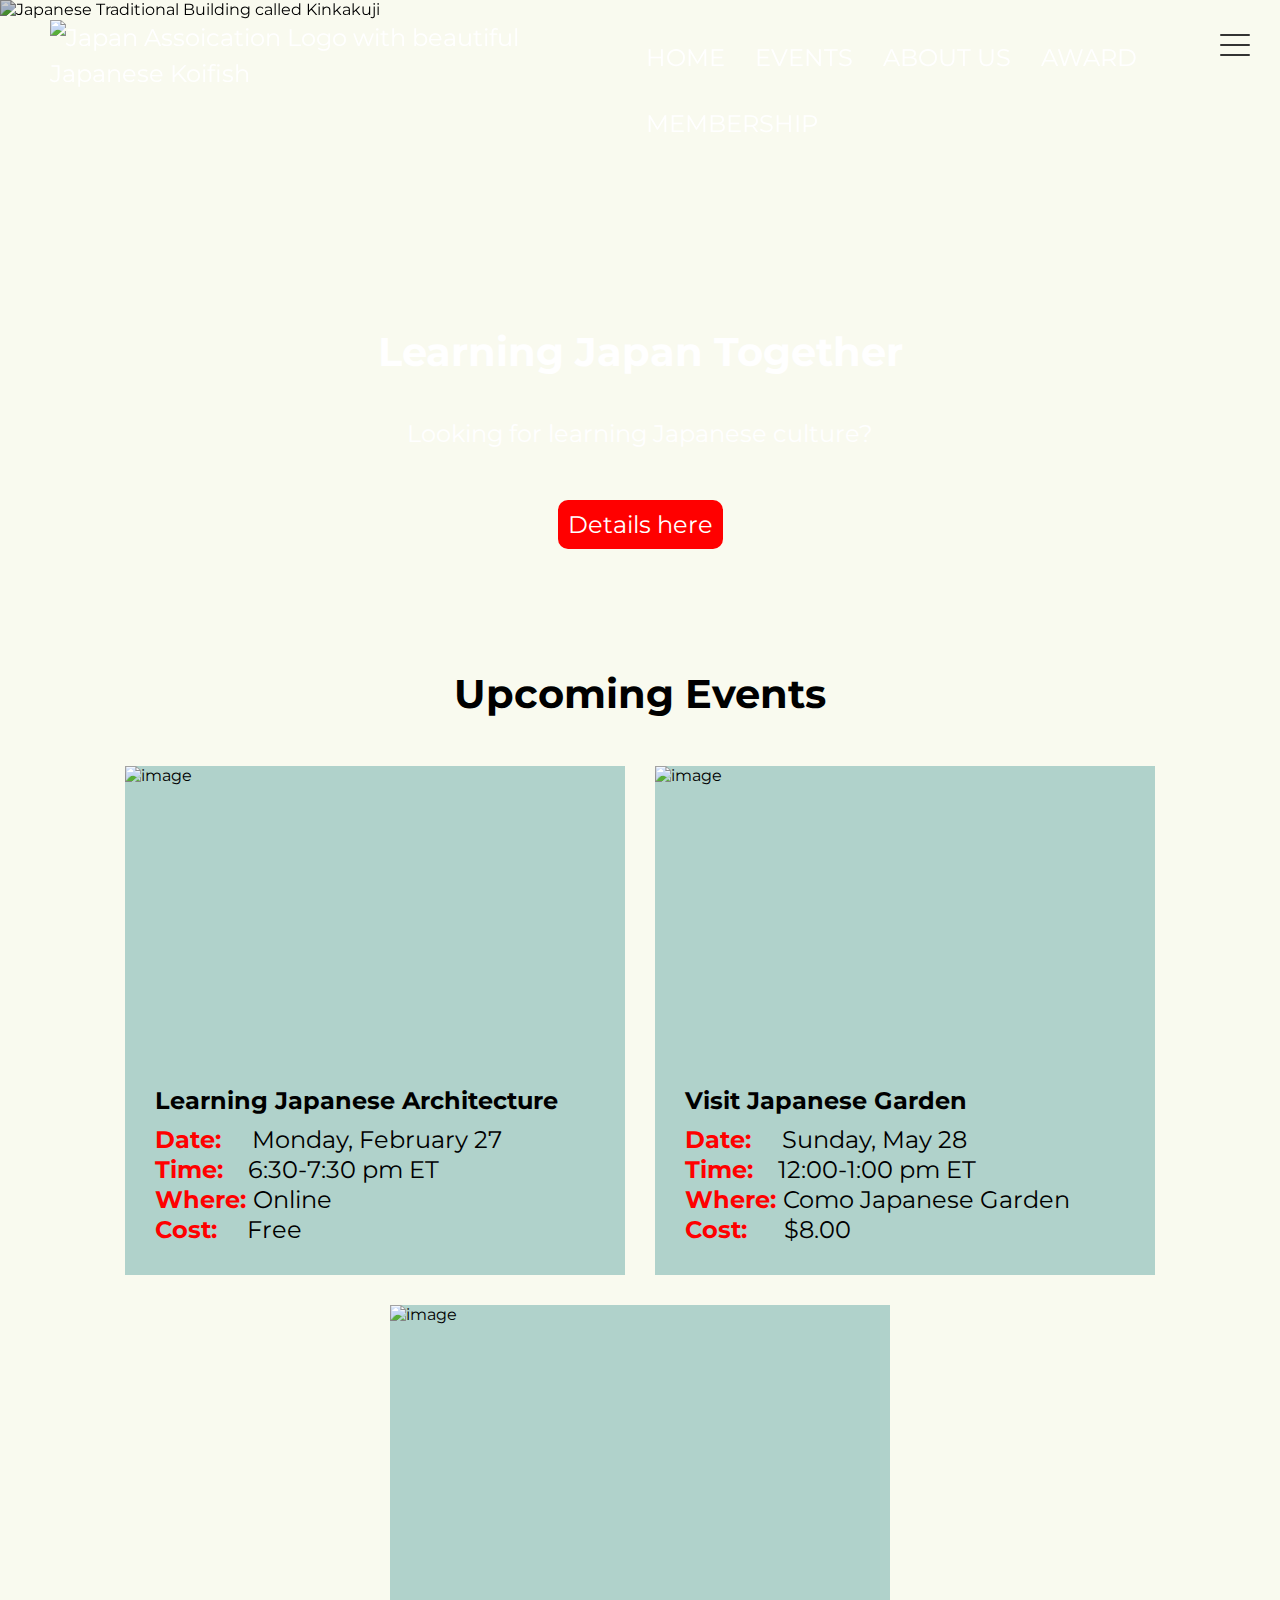
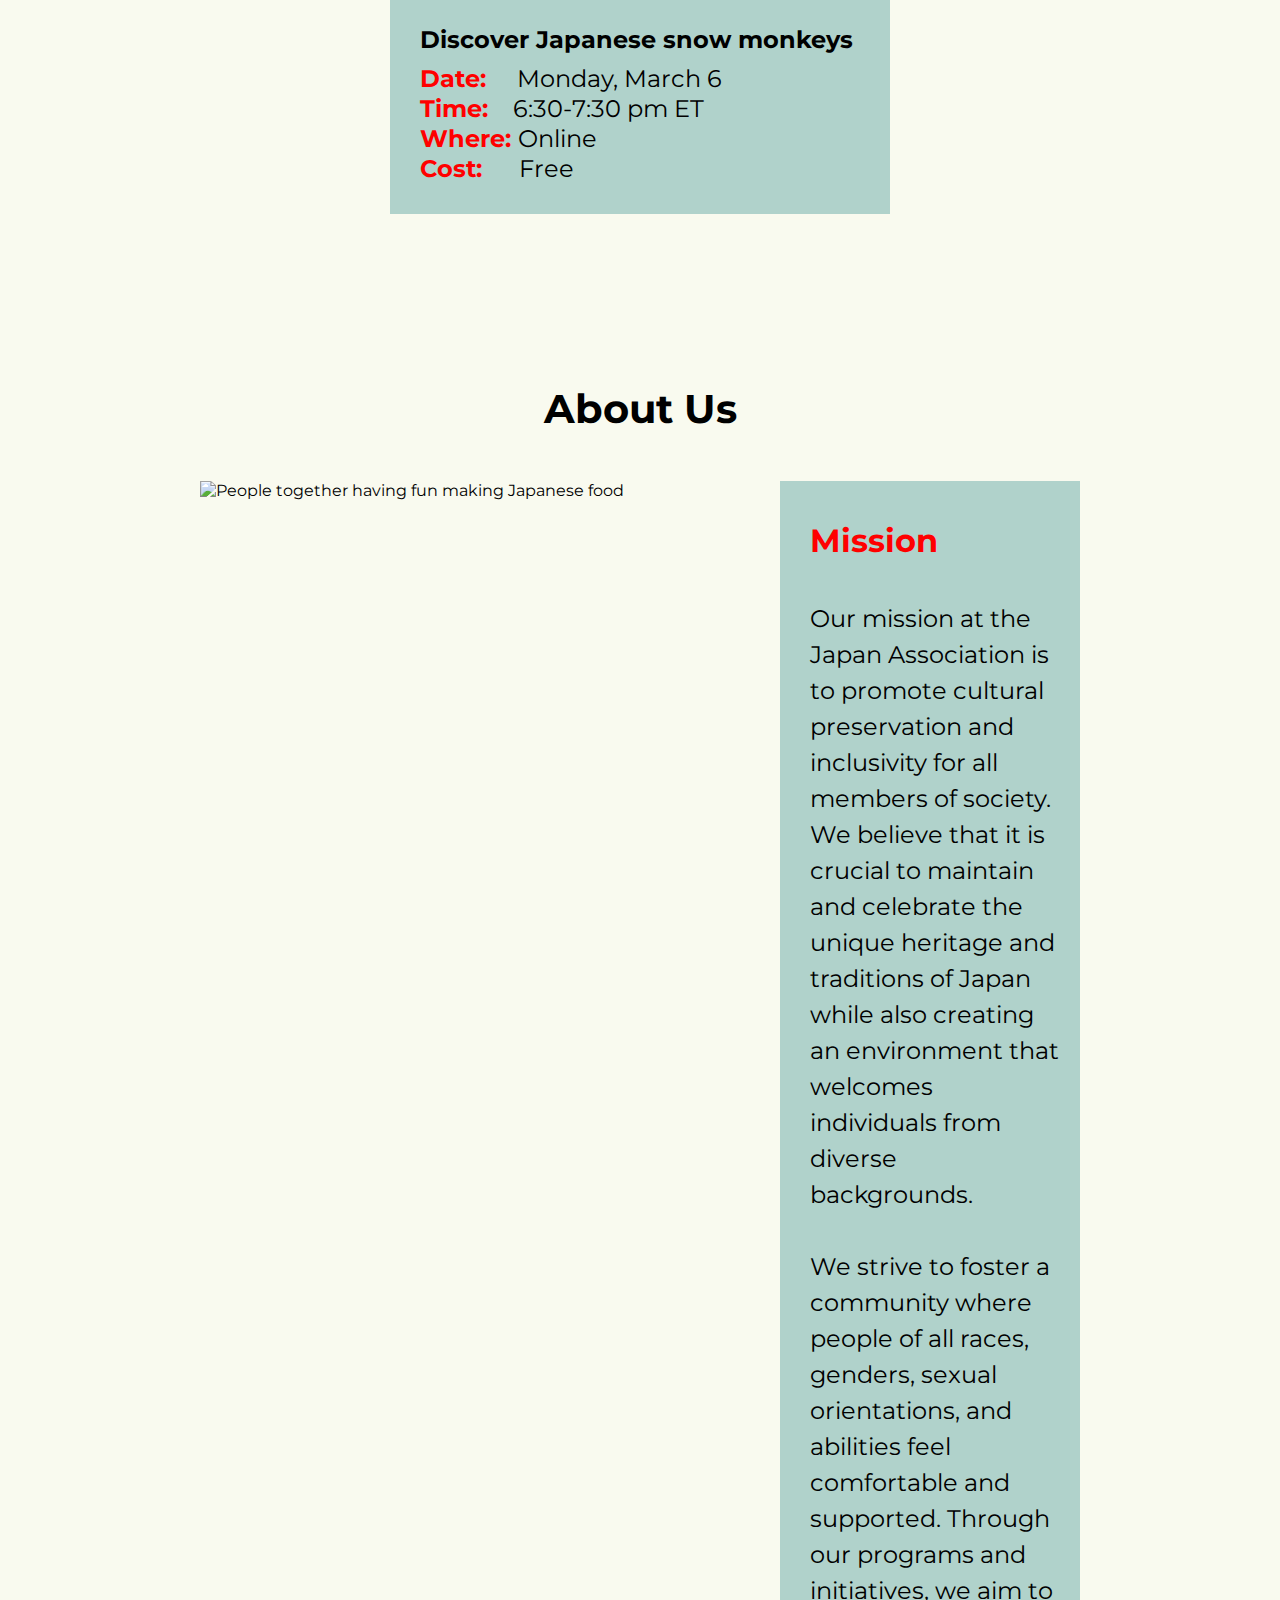
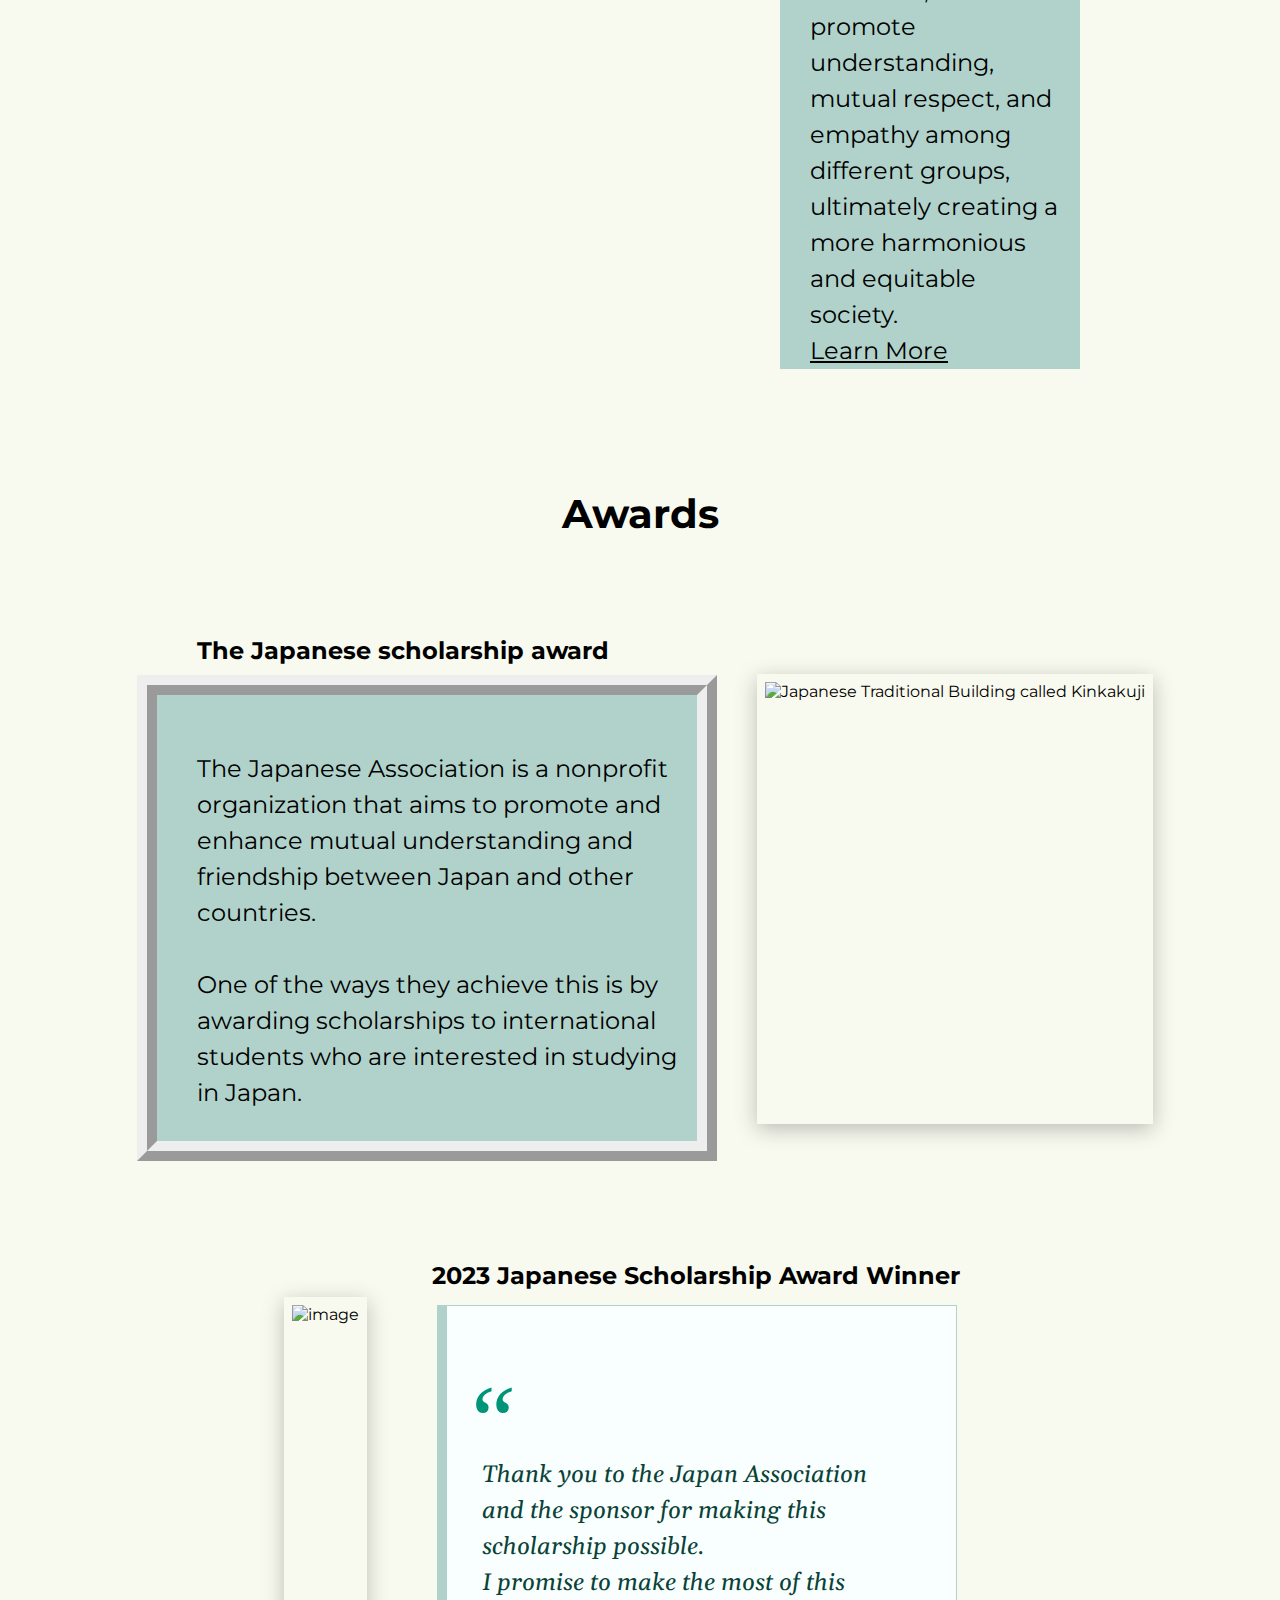
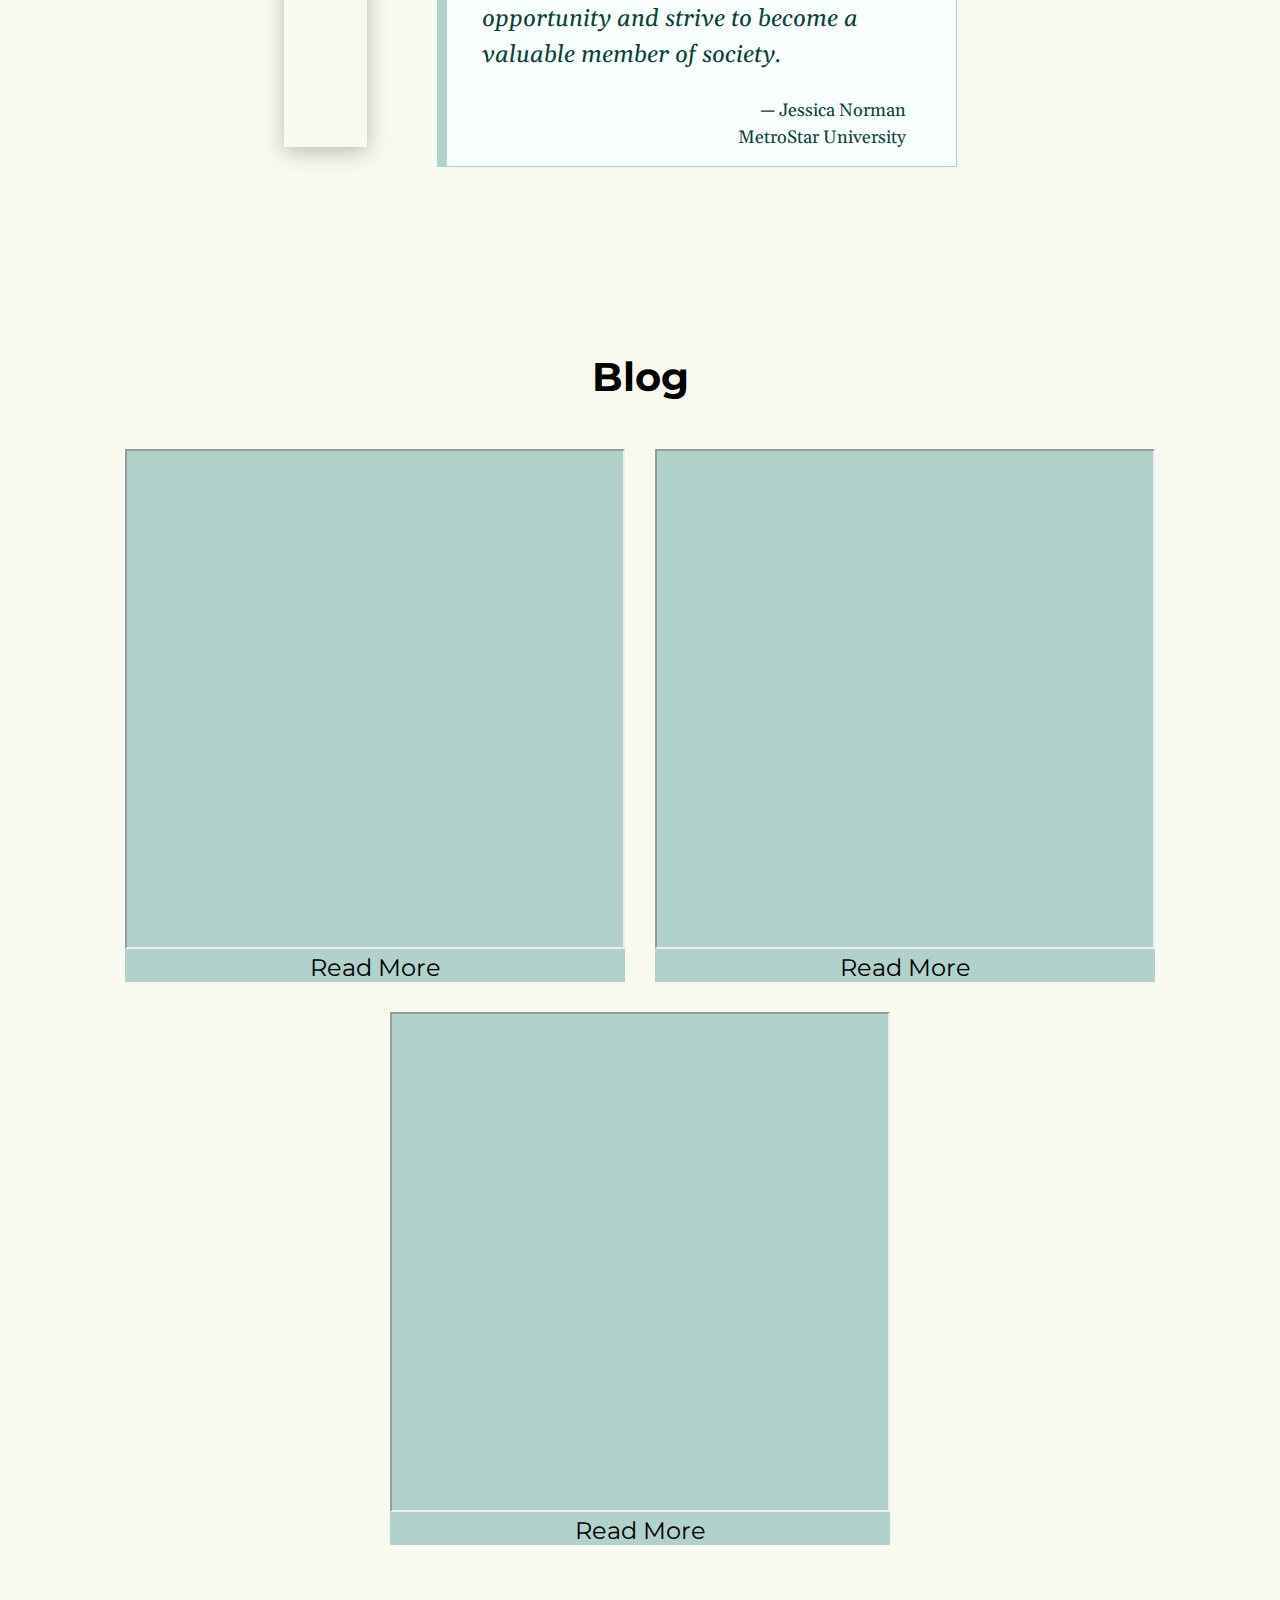
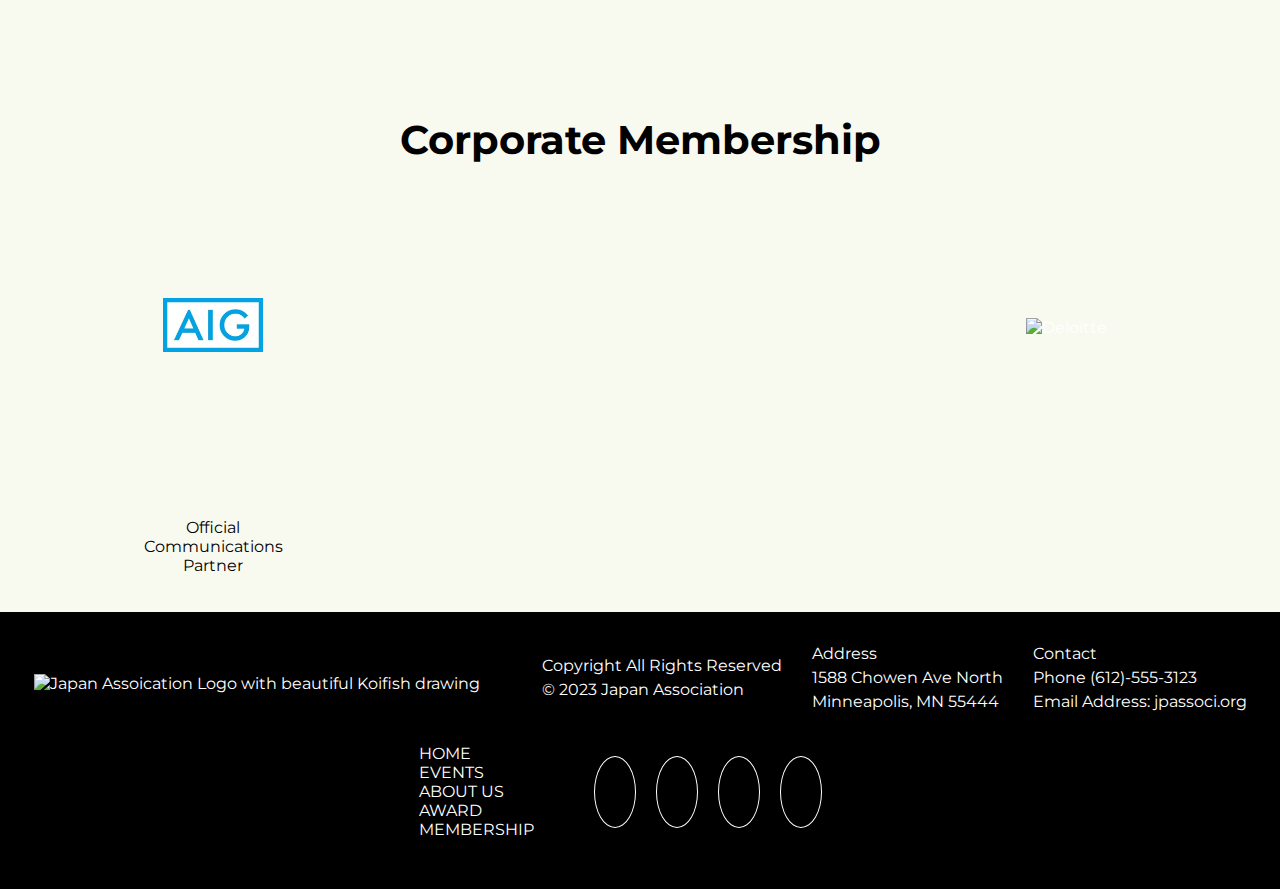
==== commit a03e2b35: "updated mission p media query" ====
--- a/index.html
+++ b/index.html
@@ -77,23 +77,23 @@
         <nav>
           <div class="inner">
             <ul class="links">
-              <li class="link-item">
-                <a href="index.html" class="link">HOME</a>
-              </li>
-              <li class="link-item#">
+              <li>
+                <a href="index.html" class="link HOME">HOME</a>
+              </li>
+              <li>
                 <a href="japanese-traditional-architecture.html" class="link"
                   >EVENTS</a
                 >
               </li>
-              <li class="link-item">
+              <li>
                 <a href="japan-association-about-us.html" class="link"
                   >ABOUT US</a
                 >
               </li>
-              <li class="link-item">
+              <li>
                 <a href="japanese-scholarship-award.html" class="link">AWARD</a>
               </li>
-              <li class="link-item">
+              <li>
                 <a href="japan-association-membership-form.html" class="link"
                   >MEMBERSHIP</a
                 >
@@ -236,8 +236,8 @@
             alt="People together having fun making Japanese food"
           />
           <p id="mission-paragraph">
-            <br /><strong class="mission-text">Mission</strong><br /><br />Our
-            mission at the Japan Association is to promote cultural preservation
+            <br /><strong class="mission-text">Mission</strong><br /><br />
+            Our mission at the Japan Association is to promote cultural preservation
             and inclusivity for all members of society. We believe that it is
             crucial to maintain and celebrate the unique heritage and traditions
             of Japan while also creating an environment that welcomes
@@ -248,14 +248,7 @@
             Through our programs and initiatives, we aim to promote
             understanding, mutual respect, and empathy among different groups,
             ultimately creating a more harmonious and equitable society.
-            <br /><br />
-
-            We believe that promoting cultural diversity and inclusivity is
-            essential for creating a more just and equitable society. We
-            recognize that many marginalized communities face significant
-            barriers and challenges, and we are committed to working with these
-            communities to promote their well-being and empower them to achieve
-            their goals. <br />
+            <br />
             <a id="mission-link" href="japan-association-about-us.html"
               >Learn More</a
             >
@@ -487,7 +480,7 @@
           <p class="footer-contact">
             Contact <br />
             Phone (612)-555-3123 <br />
-            Email Address: japanorganization.org<br />
+            Email Address: jpassoci.org<br />
           </p>
         </div>
         <div class="item footer5">
--- a/style.css
+++ b/style.css
@@ -276,7 +276,7 @@
 }
 
 strong.mission-text {
-  font-size: 3rem;
+  font-size: 2rem;
 }
 
 .fc-about-us > * {
@@ -284,7 +284,7 @@
 }
 
 #mission-paragraph {
-  min-width: 550px;
+  /* min-width: 550px; */
   background: #b0d2cb;
   padding-left: 30px;
   padding-right: 20px;
@@ -716,9 +716,21 @@
 
 /* Smaller mobile device*/
 @media (max-width: 479px) {
+  .footer-fc {
+    display: flex;
+    justify-content: center;
+    flex-direction: column;
+    flex-wrap: wrap;
+    align-items: center;
+    padding-bottom: 50px;
+    padding-top: 30px;
+    background-color: black;
+    color: white;
+  }
+
   .logo-home {
     margin-top: 10px;
-    margin-right: 50px;
+    margin-right: 40px;
     width: 100px;
   }
   .event-header {
@@ -738,6 +750,8 @@
   }
 
   .section-header {
+    position: relative;
+    text-align: center;
     font-size: 1rem;
     margin-top: 100px;
     margin-bottom: 20px;
@@ -765,15 +779,11 @@
 
   p#mission-paragraph {
     flex: none;
+    font-size: 0.8rem;
+    padding-right: 100px;
+    padding-bottom: 20px;
+    max-width: 410px;
     margin-left: -200px;
-    width: 400px;
-    font-size: 0.8rem;
-    padding-right: 20px;
-    padding-bottom: 20px;
-  }
-
-  #mission-paragraph {
-    min-width: 360px;
   }
 
   strong.mission-text {
@@ -816,6 +826,22 @@
 
 /* Mobile device*/
 @media (min-width: 480px) and (max-width: 767px) {
+  .footer-fc {
+    display: flex;
+    justify-content: flex-end;
+    flex-direction: column;
+    flex-wrap: wrap;
+    align-items: center;
+    padding-bottom: 50px;
+    padding-top: 30px;
+    background-color: black;
+    color: white;
+  }
+
+  .footer-contact {
+    font-size: 10px;
+  }
+
   .event-header {
     color: black;
     font-size: x-large;
@@ -833,6 +859,8 @@
   }
 
   .section-header {
+    position: relative;
+    text-align: center;
     font-size: 1rem;
     margin-top: 100px;
     margin-bottom: 20px;
@@ -860,14 +888,15 @@
 
   p#mission-paragraph {
     flex: none;
-    margin-left: -200px;
-    width: 400px;
+    max-width: 400px;
     font-size: 0.8rem;
-    padding-right: 20px;
+    padding-right: 100px;
+    margin: 0 auto;
+    margin-left: -100px
   }
 
   #mission-paragraph {
-    min-width: 360px;
+    min-width: 350px;
   }
 
   strong.mission-text {
@@ -909,6 +938,22 @@
 
 /* tablet*/
 @media (min-width: 768px) and (max-width: 991px) {
+  .footer-fc {
+    display: flex;
+    flex-direction: column;
+    flex-wrap: nowrap;
+    align-items: center;
+    padding-bottom: 50px;
+    padding-top: 30px;
+    background-color: black;
+    color: white;
+  }
+
+  .footer-contact {
+    font-size: 10px;
+    
+    
+  }
   .event-header {
     color: black;
     font-size: xx-large;
@@ -925,6 +970,8 @@
   }
 
   .section-header {
+    position: relative;
+    text-align: center;
     font-size: 1rem;
     margin-top: 100px;
     margin-bottom: 20px;
@@ -952,10 +999,10 @@
 
   p#mission-paragraph {
     flex: none;
-    margin-left: -100px;
-    width: 500px;
+    width: 400px;
     font-size: 0.8rem;
     padding-right: 20px;
+    margin: 0 auto;
   }
 
   #mission-paragraph {
@@ -1000,6 +1047,21 @@
 }
 /* Medium/Tablets */
 @media (min-width: 992px) and (max-width: 1199px) {
+  .footer-contact {
+    font-size: 10px;
+  }
+
+    .footer-fc {
+    display: flex;
+    justify-content:center;
+    flex-direction: row;
+    flex-wrap: wrap;
+    align-items: center;
+    padding-bottom: 50px;
+    padding-top: 30px;
+    background-color: black;
+    color: white;
+  }
   .event-header {
     color: black;
     font-size: xx-large;
@@ -1021,6 +1083,8 @@
   }
 
   .section-header {
+    position: relative;
+    text-align: center;
     font-size: 1.5rem;
     margin-top: 100px;
     margin-bottom: 20px;
@@ -1097,6 +1161,31 @@
 
 /* Large */
 @media (min-width: 1200px) {
+    .footer-contact {
+    font-size: 1rem;
+  }
+
+      .footer-fc {
+    display: flex;
+    justify-content:center;
+    flex-direction: row;
+    flex-wrap: wrap;
+    align-items: center;
+    padding-bottom: 50px;
+    padding-top: 30px;
+    background-color: black;
+    color: white;
+  }
+
+  div h1 {
+    position: relative;
+    color: white;
+    font-size: 2.5rem;
+    text-align: center;
+    line-height: 8rem;
+    padding-top: 18rem;
+  }
+
   .event-paragrah {
     margin-right: 100px;
     max-width: 900px;
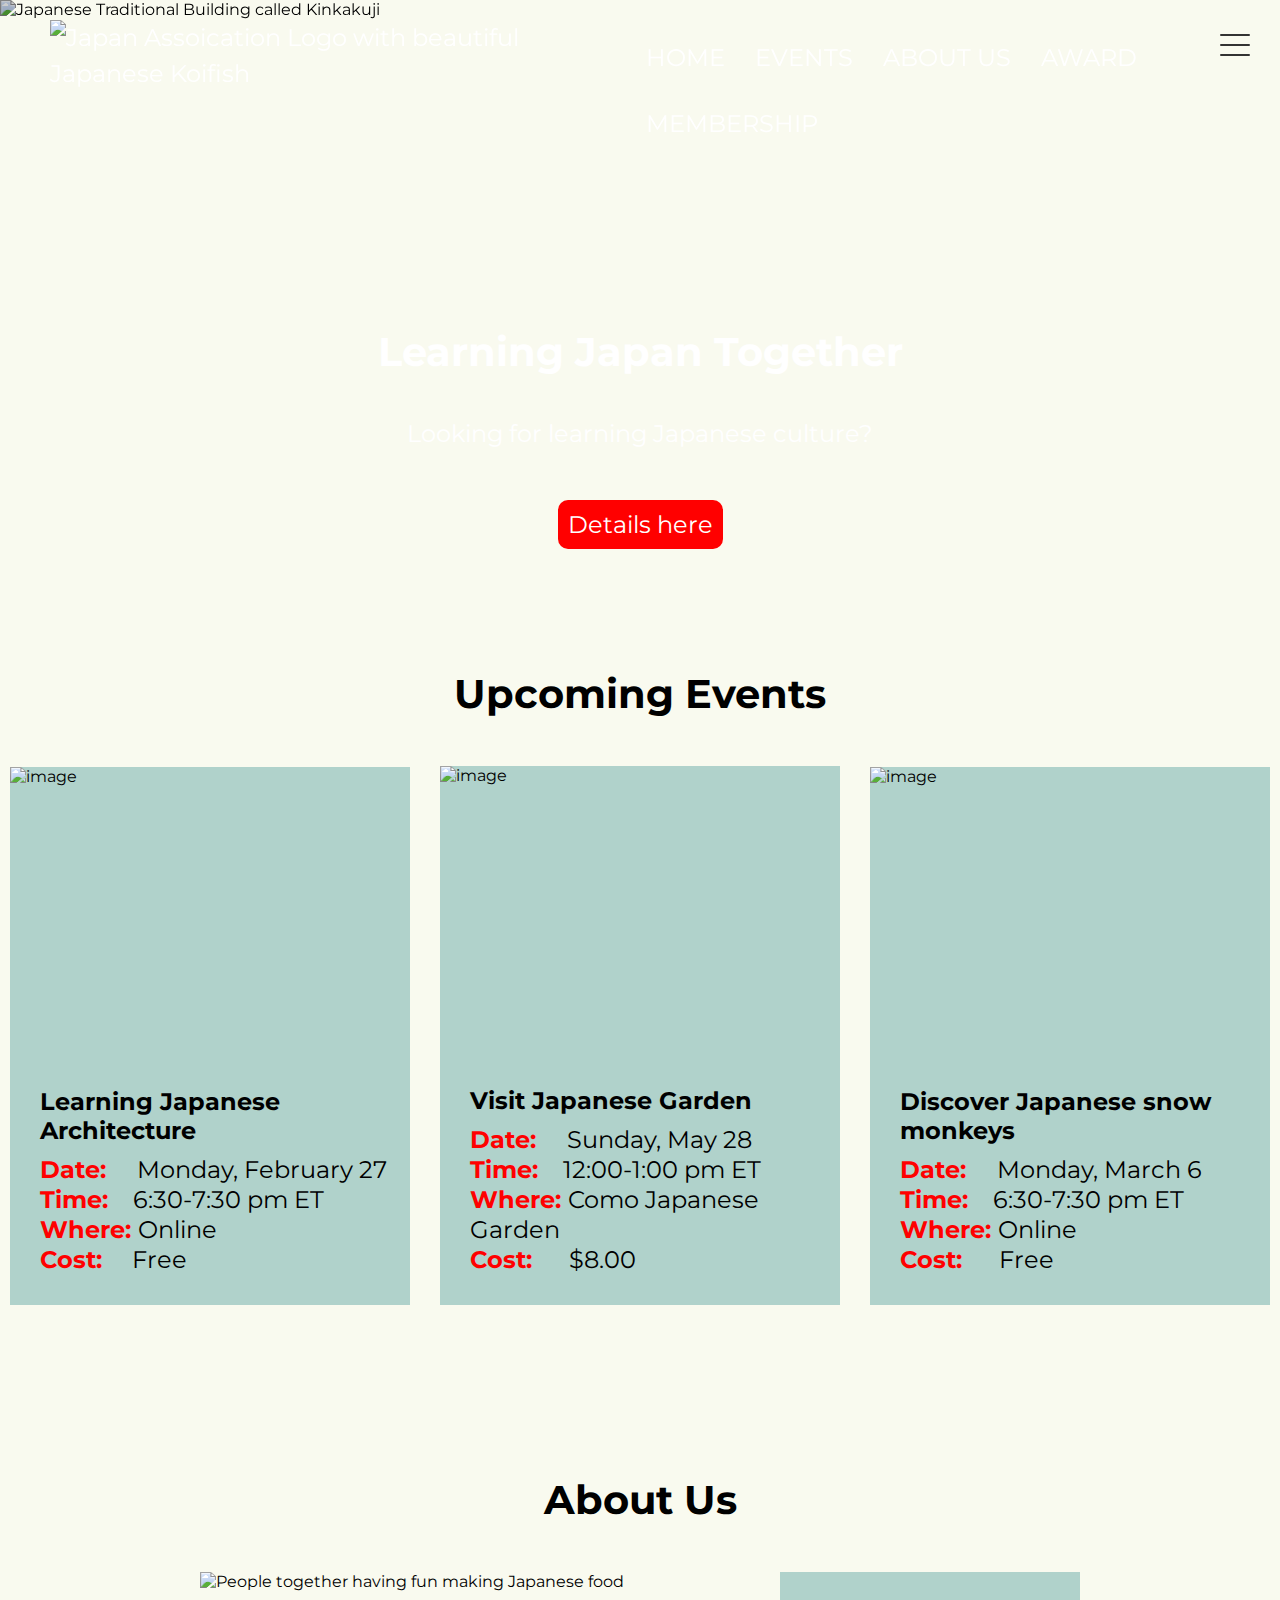
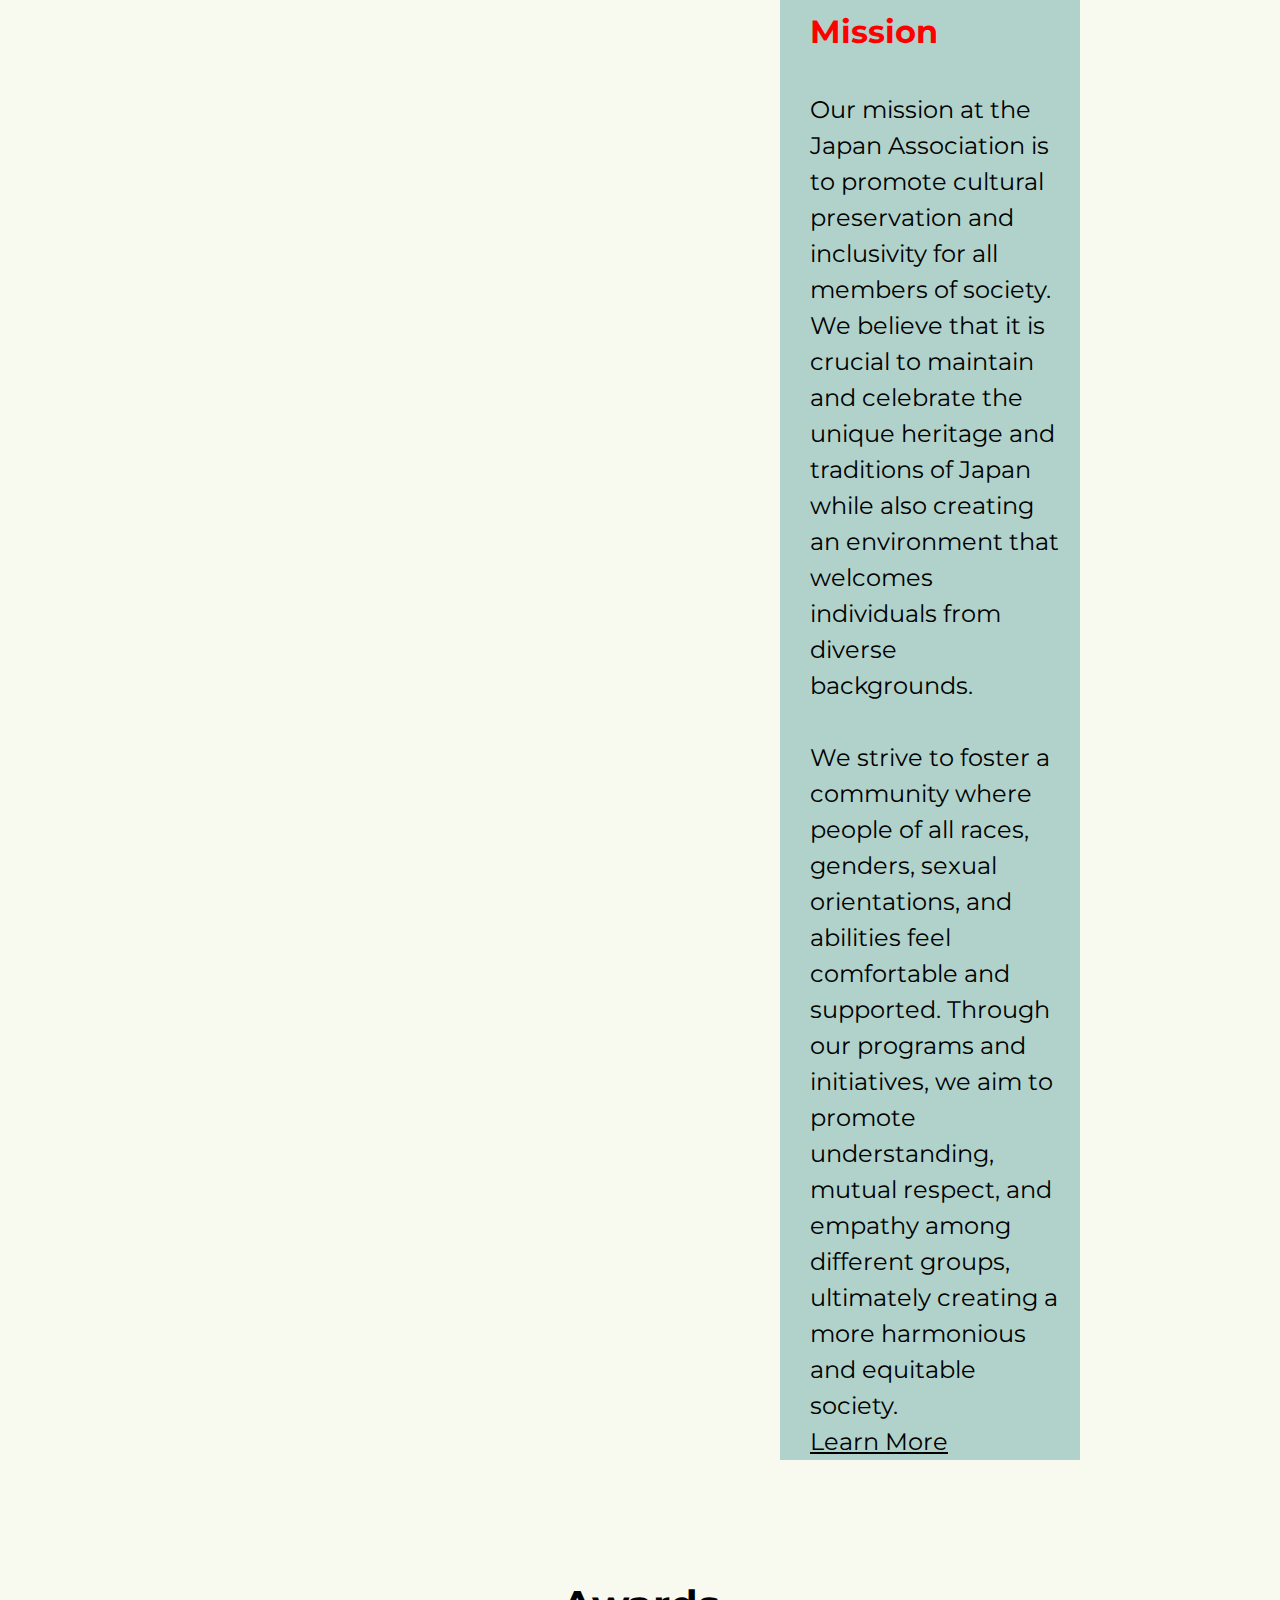
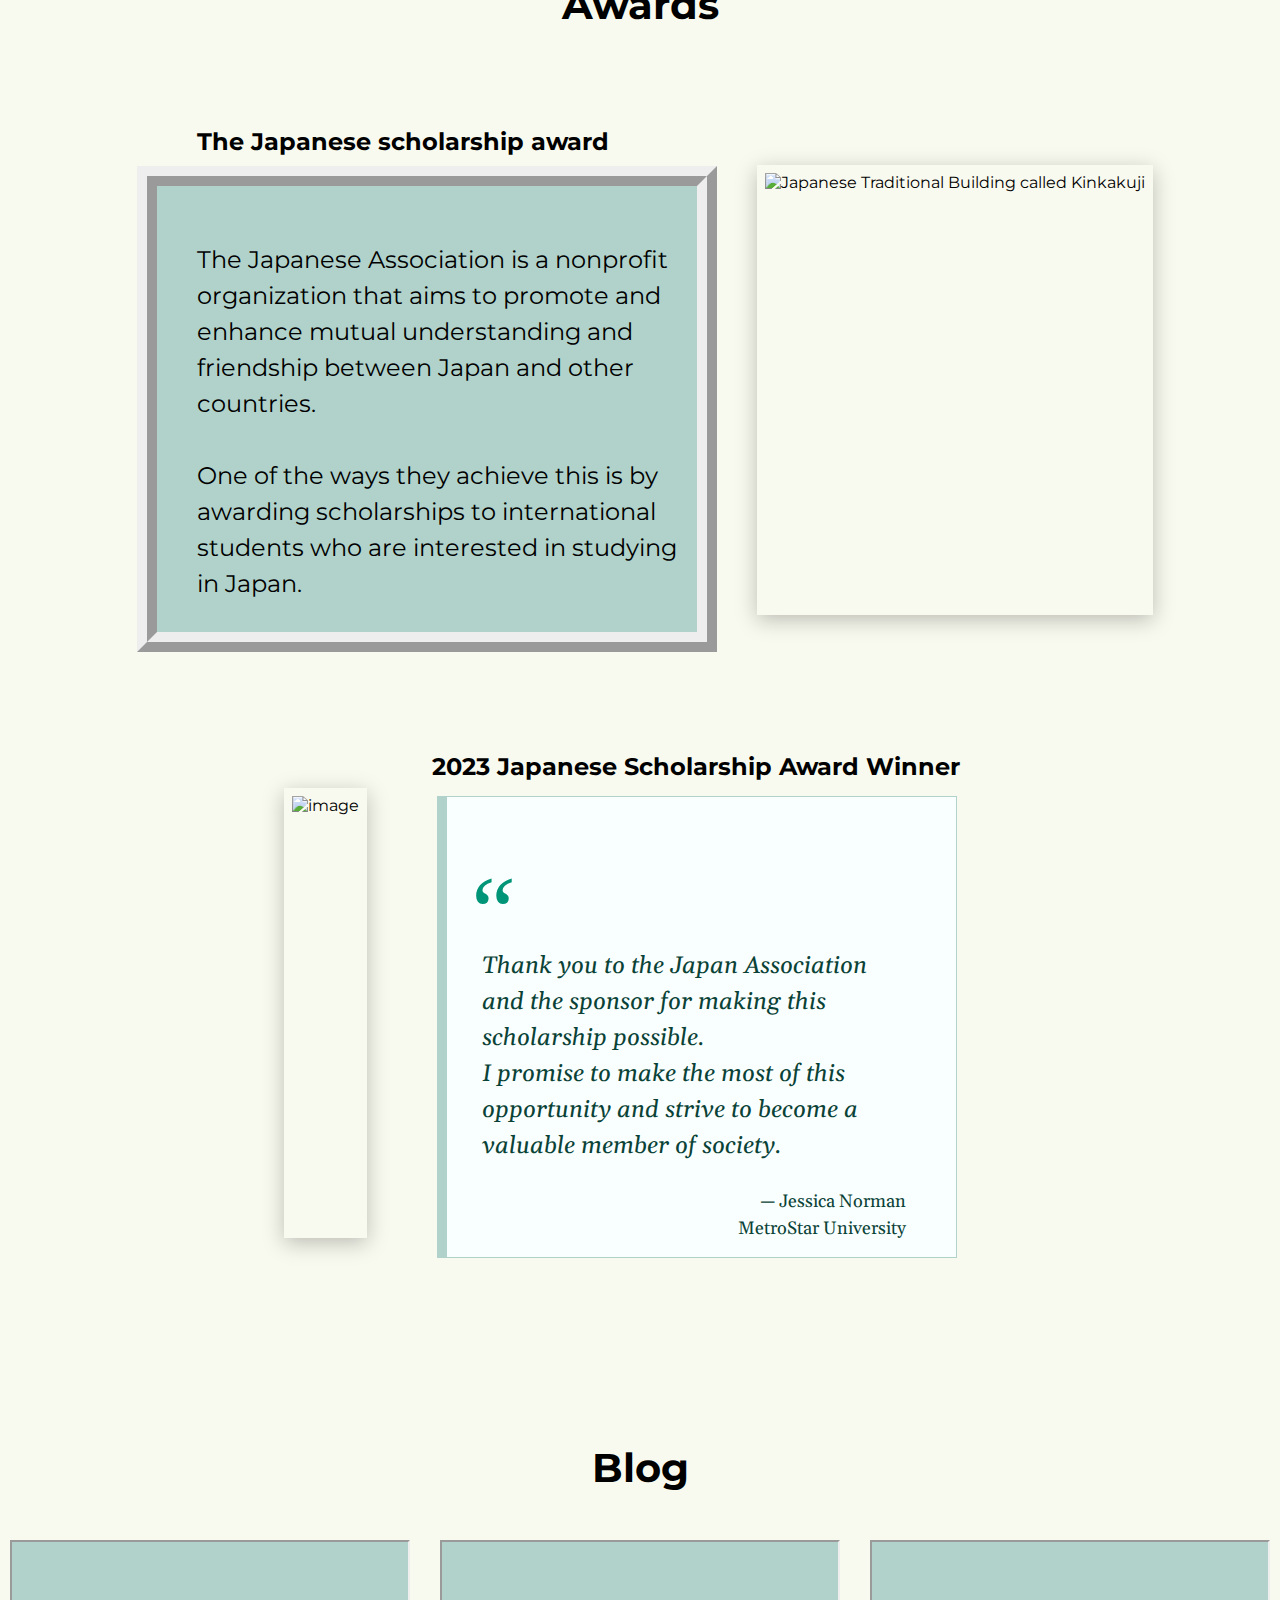
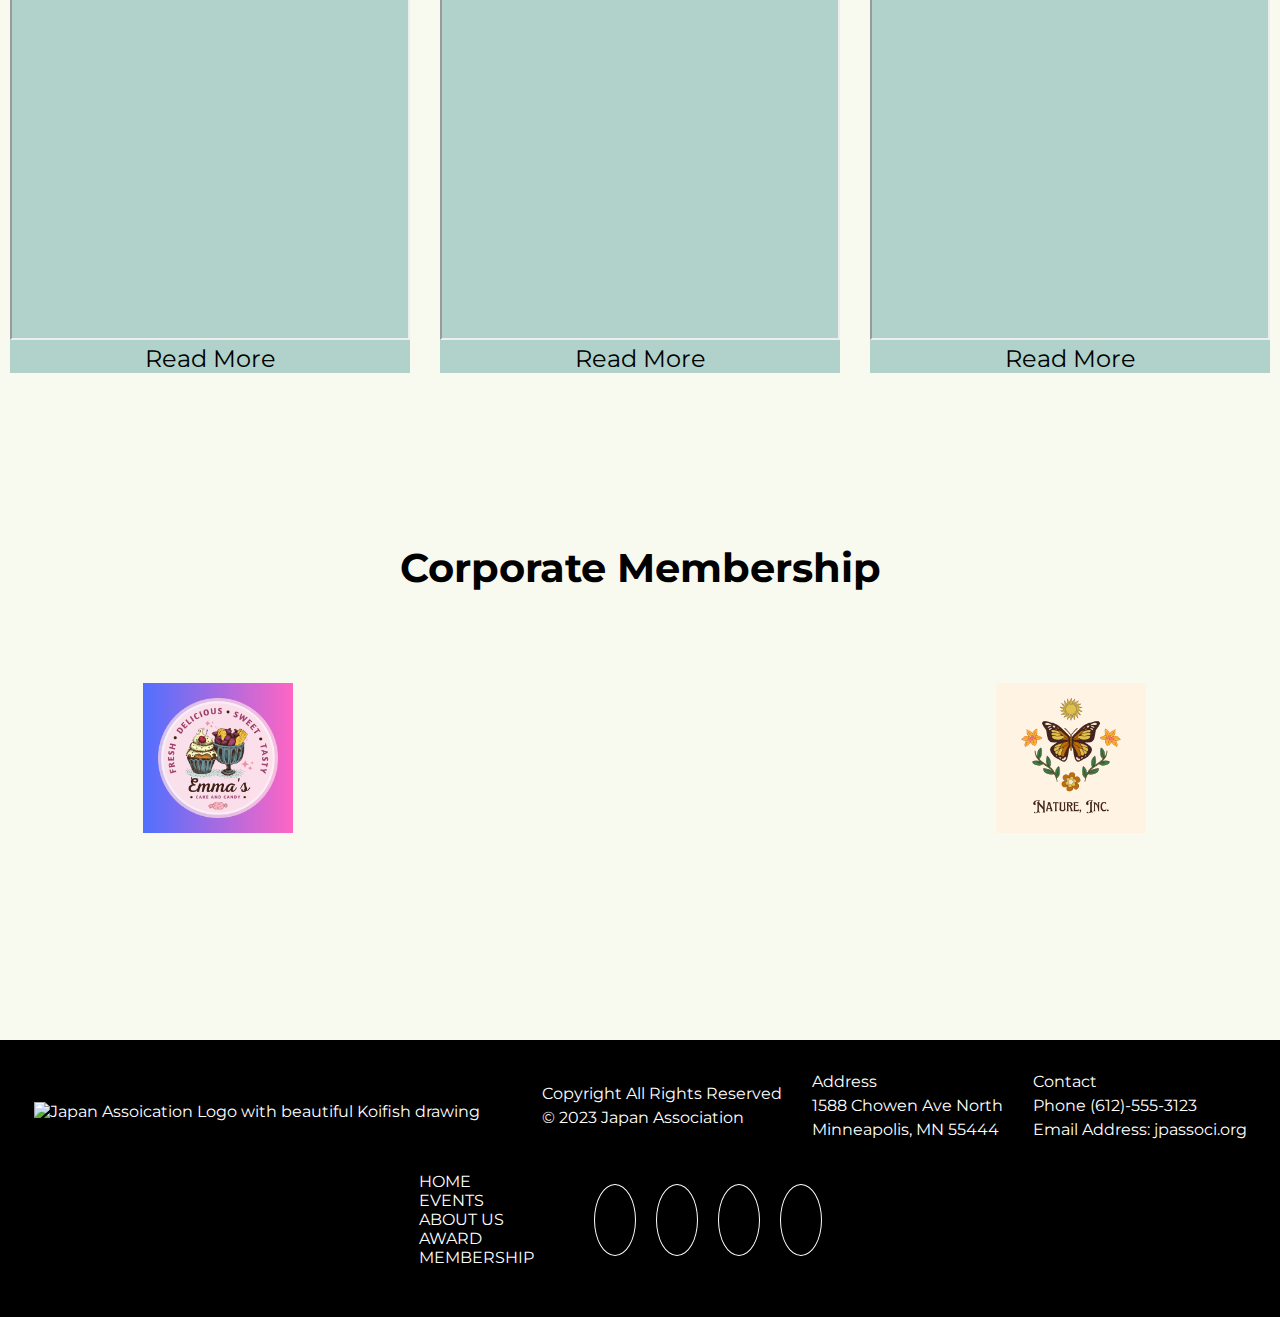
==== commit d420d067: "logo and link update" ====
--- a/index.html
+++ b/index.html
@@ -237,10 +237,10 @@
           />
           <p id="mission-paragraph">
             <br /><strong class="mission-text">Mission</strong><br /><br />
-            Our mission at the Japan Association is to promote cultural preservation
-            and inclusivity for all members of society. We believe that it is
-            crucial to maintain and celebrate the unique heritage and traditions
-            of Japan while also creating an environment that welcomes
+            Our mission at the Japan Association is to promote cultural
+            preservation and inclusivity for all members of society. We believe
+            that it is crucial to maintain and celebrate the unique heritage and
+            traditions of Japan while also creating an environment that welcomes
             individuals from diverse backgrounds. <br /><br />
 
             We strive to foster a community where people of all races, genders,
@@ -325,8 +325,8 @@
             <figure>
               <iframe
                 src="https://www.tofugu.com/series/japanese-yoga-vocabulary/"
-                height="500"
-                width="500"
+                height="400"
+                width="400"
               >
               </iframe>
               <div class="blog-link">
@@ -342,8 +342,8 @@
             <figure>
               <iframe
                 src="https://www.tofugu.com/japanese/expressing-uncertainty-in-japanese/"
-                height="500"
-                width="500"
+                height="400"
+                width="400"
               >
               </iframe>
               <div class="blog-link">
@@ -359,8 +359,8 @@
             <figure>
               <iframe
                 src="https://www.tofugu.com/reviews/dogen-japanese-phonetics/"
-                height="500"
-                width="500"
+                height="400"
+                width="400"
               >
               </iframe>
               <div class="blog-link">
@@ -380,65 +380,56 @@
           <div class="sponsor-item">
             <a
               target="_blank"
-              href="https://www.aig.com/home/risk-solutions/individual"
-              ><img
-                id="sponsor1"
+              href="https://example.com/"
+              ><img class="logo-home2"
                 decoding="async"
-                src="images/logo_AIG_190_103.jpg"
-                alt="AIG logo"
+                src="images/Emma's cake.png"
+                alt="Emma's cake logo"
             /></a>
           </div>
           <div class="sponsor-item">
-            <a target="_blank" href="https://online.citi.com/US/login.do"
-              ><img
-                id="sponsor2"
+            <a target="_blank" href="https://example.com/"
+              ><img class="logo-home2"
                 decoding="async"
                 loading="lazy"
-                src="images/logo_citi_181_117-1.png"
-                alt="Citi"
+                src="images/KeikoTully.png"
+                alt="KeikoTully logo"
             /></a>
           </div>
           <div class="sponsor-item">
-            <a target="_blank" href="https://www2.deloitte.com/us/en.html"
-              ><img
-                id="sponsor3"
+            <a target="_blank" href="https://example.com/"
+              ><img class="logo-home2"
                 decoding="async"
-                src="http://www2.deloitte.com/content/dam/assets/logos/Deloitte_logo_PRI.svg"
-                alt="Deloitte"
+                src="images/NatureInc.png"
+                alt="NatureInc logo"
             /></a>
           </div>
           <div class="sponsor-item">
-            <a target="_blank" href="https://fgh.com/"
-              ><img
-                id="sponsor4"
+            <a target="_blank" href="https://example.com/"
+              ><img class="logo-home2"
                 decoding="async"
                 loading="lazy"
-                src="images/FGS_LOGOMARK_RGB_HOR_BLACK.png"
-                alt="FGH"
-              /> </a
-            ><br /><br />Official Communications<br />Partner
+                src="images/Marrie and Liam.png"
+                alt="Marrie and Liam logo"
+              />
+            </a>
           </div>
           <div class="sponsor-item">
-            <a target="_blank" href="https://www.toyota.com/">
-              <img
-                id="sponsor5"
+            <a target="_blank" href="https://example.com/">
+              <img class="logo-home2"
                 decoding="async"
                 loading="lazy"
-                src="images/logo_toyota_japanese-company.png"
-                alt="TOYOTA"
-                width="135"
-                height="26"
+                src="images/Racer.png"
+                alt="Racer logo"
             /></a>
           </div>
           <div class="sponsor-item">
-            <a id="sponsor6" target="_blank" href="https://www.xcoal.com/"
-              ><img
+            <a target="_blank" href="https://example.com/"
+              ><img class="logo-home2"
                 decoding="async"
                 loading="lazy"
-                src="images/logo_xcoal_201_109.png"
-                alt="Xcoal Energy &amp; Resources"
-                width="115"
-                height="62"
+                src="images/Skyblue.png"
+                alt="Skyblue logo"
               />
             </a>
           </div>
@@ -500,22 +491,22 @@
           <div class="column links footer-contact">
             <ul id="social-links">
               <li class="social-link-item">
-                <a class="social-icon" href="https://twitter.com/japansociety">
+                <a class="social-icon" href="https://twitter.com">
                   <ion-icon name="logo-twitter"></ion-icon>
                 </a>
               </li>
               <li class="social-link-item">
-                <a class="social-icon" href="https://twitter.com/japansociety">
+                <a class="social-icon" href="https://www.youtube.com/">
                   <ion-icon name="logo-youtube"></ion-icon>
                 </a>
               </li>
               <li class="social-link-item">
-                <a class="social-icon" href="https://twitter.com/japansociety">
+                <a class="social-icon" href="https://www.instagram.com/">
                   <ion-icon name="logo-instagram"></ion-icon>
                 </a>
               </li>
               <li class="social-link-item">
-                <a class="social-icon" href="https://twitter.com/japansociety">
+                <a class="social-icon" href="https://www.linkedin.com/">
                   <ion-icon name="logo-linkedin"></ion-icon>
                 </a>
               </li>
--- a/style.css
+++ b/style.css
@@ -219,7 +219,7 @@
 }
 
 .event .item {
-  width: 500px;
+  width: 400px;
   height: 100%;
 }
 
@@ -481,35 +481,6 @@
   width: 33%;
 }
 
-#sponsor1 {
-  width: 100px;
-  height: 54px;
-}
-
-#sponsor2 {
-  width: 82px;
-  height: 53px;
-}
-
-#sponsor3 {
-  width: 135px;
-}
-
-#sponsor4 {
-  width: 170px;
-  /* height:auto; */
-}
-
-#sponsor5 {
-  width: 135px;
-  height: 26px;
-}
-
-#sponsor6 {
-  width: 115px;
-  height: 62px;
-}
-
 /* reference https://www.w3schools.com/howto/howto_css_newsletter.asp */
 
 .fc-form {
@@ -572,6 +543,12 @@
   margin-right: 2rem;
   margin-top: 10px;
   width: 100px;
+}
+
+.logo-home2 {
+  margin-right: 1rem;
+  margin-top: 10px;
+  width: 150px;
 }
 
 .footer-fc {
@@ -714,8 +691,18 @@
   font-size: 1.25rem;
 }
 
+  body {
+    min-height: 100vh;
+  }
+
 /* Smaller mobile device*/
 @media (max-width: 479px) {
+
+  #about-us-header {
+    display: inline-block;
+    margin-top: -100px;
+  }
+
   .footer-fc {
     display: flex;
     justify-content: center;
@@ -730,9 +717,15 @@
 
   .logo-home {
     margin-top: 10px;
-    margin-right: 40px;
-    width: 100px;
-  }
+    width: 50px;
+  }
+
+  .logo-home2 {
+    margin-right: 10rem;
+    margin-top: 10px;
+    width: 80px;
+  }
+
   .event-header {
     color: black;
     font-size: large;
@@ -741,8 +734,10 @@
   }
 
   p {
-    font-size: 1rem;
-    line-height: 1;
+    font-size: 0.8rem;
+    max-width: 350px;
+    line-height: 1.5rem;
+    padding-top: 10px;
   }
 
   a.link {
@@ -779,7 +774,7 @@
 
   p#mission-paragraph {
     flex: none;
-    font-size: 0.8rem;
+    font-size: 1rem;
     padding-right: 100px;
     padding-bottom: 20px;
     max-width: 410px;
@@ -809,13 +804,13 @@
 
   iframe {
     width: 300px;
-    height: 350px;
+    height: 300px;
   }
 
   .sponsors {
     display: grid;
     grid-template-columns: 1fr 1fr;
-    grid-template-rows: 150px 150px 150px;
+    grid-template-rows: 130px 130px 130px;
     margin-left: -60px;
   }
 
@@ -826,6 +821,22 @@
 
 /* Mobile device*/
 @media (min-width: 480px) and (max-width: 767px) {
+  #about-us-header {
+    display: inline-block;
+    margin-top: -100px;
+  }
+
+  .logo-home {
+    margin-top: 10px;
+    width: 60px;
+  }
+
+  .logo-home2 {
+    margin-right: 8rem;
+    margin-top: 10px;
+    width: 100px;
+  }
+
   .footer-fc {
     display: flex;
     justify-content: flex-end;
@@ -851,7 +862,8 @@
 
   p {
     font-size: 1rem;
-    line-height: 1;
+    max-width: 380px;
+    line-height: 1.5rem;
   }
 
   a.link {
@@ -892,7 +904,7 @@
     font-size: 0.8rem;
     padding-right: 100px;
     margin: 0 auto;
-    margin-left: -100px
+    margin-left: -100px;
   }
 
   #mission-paragraph {
@@ -932,12 +944,27 @@
   .sponsors {
     display: grid;
     grid-template-columns: 1fr 1fr;
-    grid-template-rows: 200px 200px 200px;
+    grid-template-rows: 180px 180px 180px;
   }
 }
 
 /* tablet*/
 @media (min-width: 768px) and (max-width: 991px) {
+  #about-us-header {
+    display: inline-block;
+    margin-top: -90px;
+  }
+
+  .logo-home {
+    margin-top: 10px;
+    width: 80px;
+  }
+
+  .logo-home2 {
+    margin-top: 10px;
+    width: 120px;
+  }
+
   .footer-fc {
     display: flex;
     flex-direction: column;
@@ -951,8 +978,6 @@
 
   .footer-contact {
     font-size: 10px;
-    
-    
   }
   .event-header {
     color: black;
@@ -961,8 +986,8 @@
     margin: 0 auto;
   }
   p {
-    font-size: 1rem;
-    line-height: 1;
+    font-size: 1.5rem;
+    line-height: 1.5;
   }
 
   a.link {
@@ -1047,13 +1072,18 @@
 }
 /* Medium/Tablets */
 @media (min-width: 992px) and (max-width: 1199px) {
+  #about-us-header {
+    display: inline-block;
+    margin-top: -90px;
+  }
+
   .footer-contact {
     font-size: 10px;
   }
 
-    .footer-fc {
+  .footer-fc {
     display: flex;
-    justify-content:center;
+    justify-content: center;
     flex-direction: row;
     flex-wrap: wrap;
     align-items: center;
@@ -1074,8 +1104,8 @@
   }
 
   p {
-    font-size: 1rem;
-    line-height: 1;
+    font-size: 1.5rem;
+    line-height: 1.5;
   }
 
   a.link {
@@ -1161,13 +1191,13 @@
 
 /* Large */
 @media (min-width: 1200px) {
-    .footer-contact {
-    font-size: 1rem;
-  }
-
-      .footer-fc {
+  .footer-contact {
+    font-size: 1rem;
+  }
+
+  .footer-fc {
     display: flex;
-    justify-content:center;
+    justify-content: center;
     flex-direction: row;
     flex-wrap: wrap;
     align-items: center;
